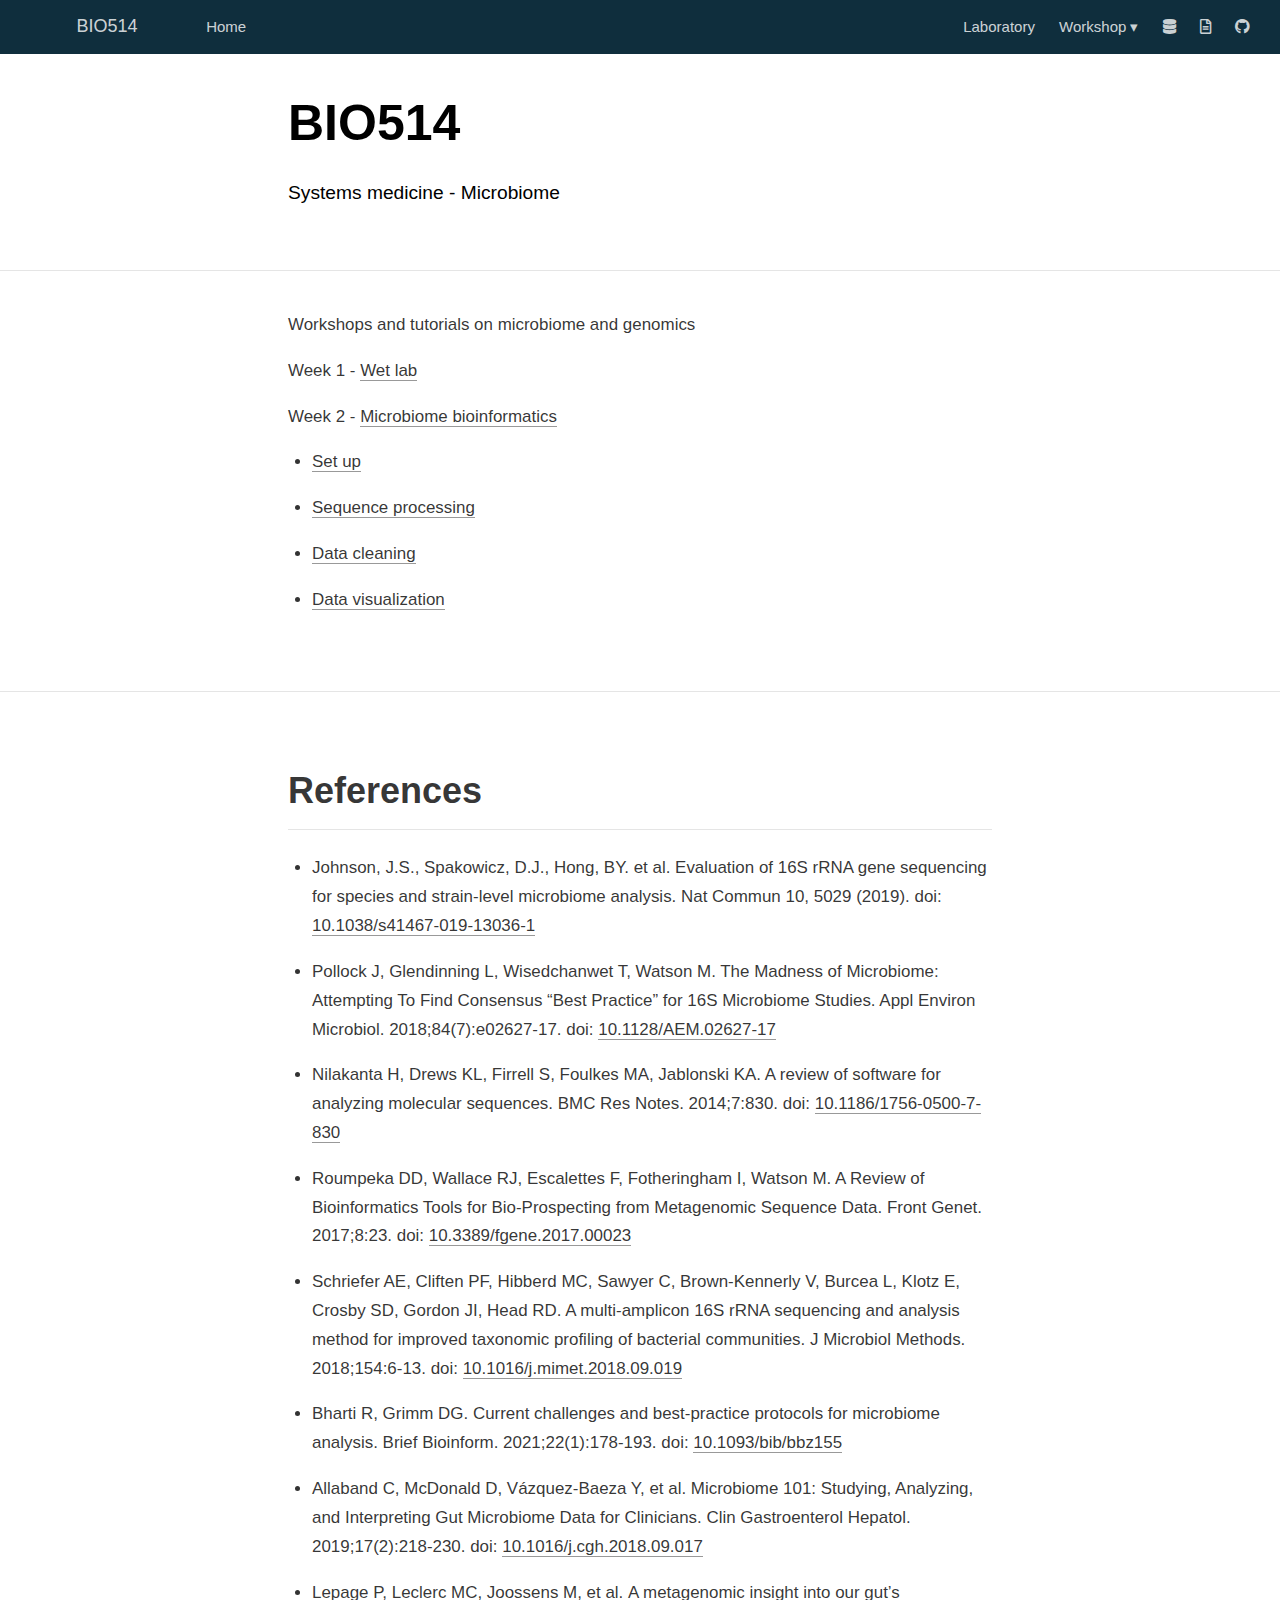
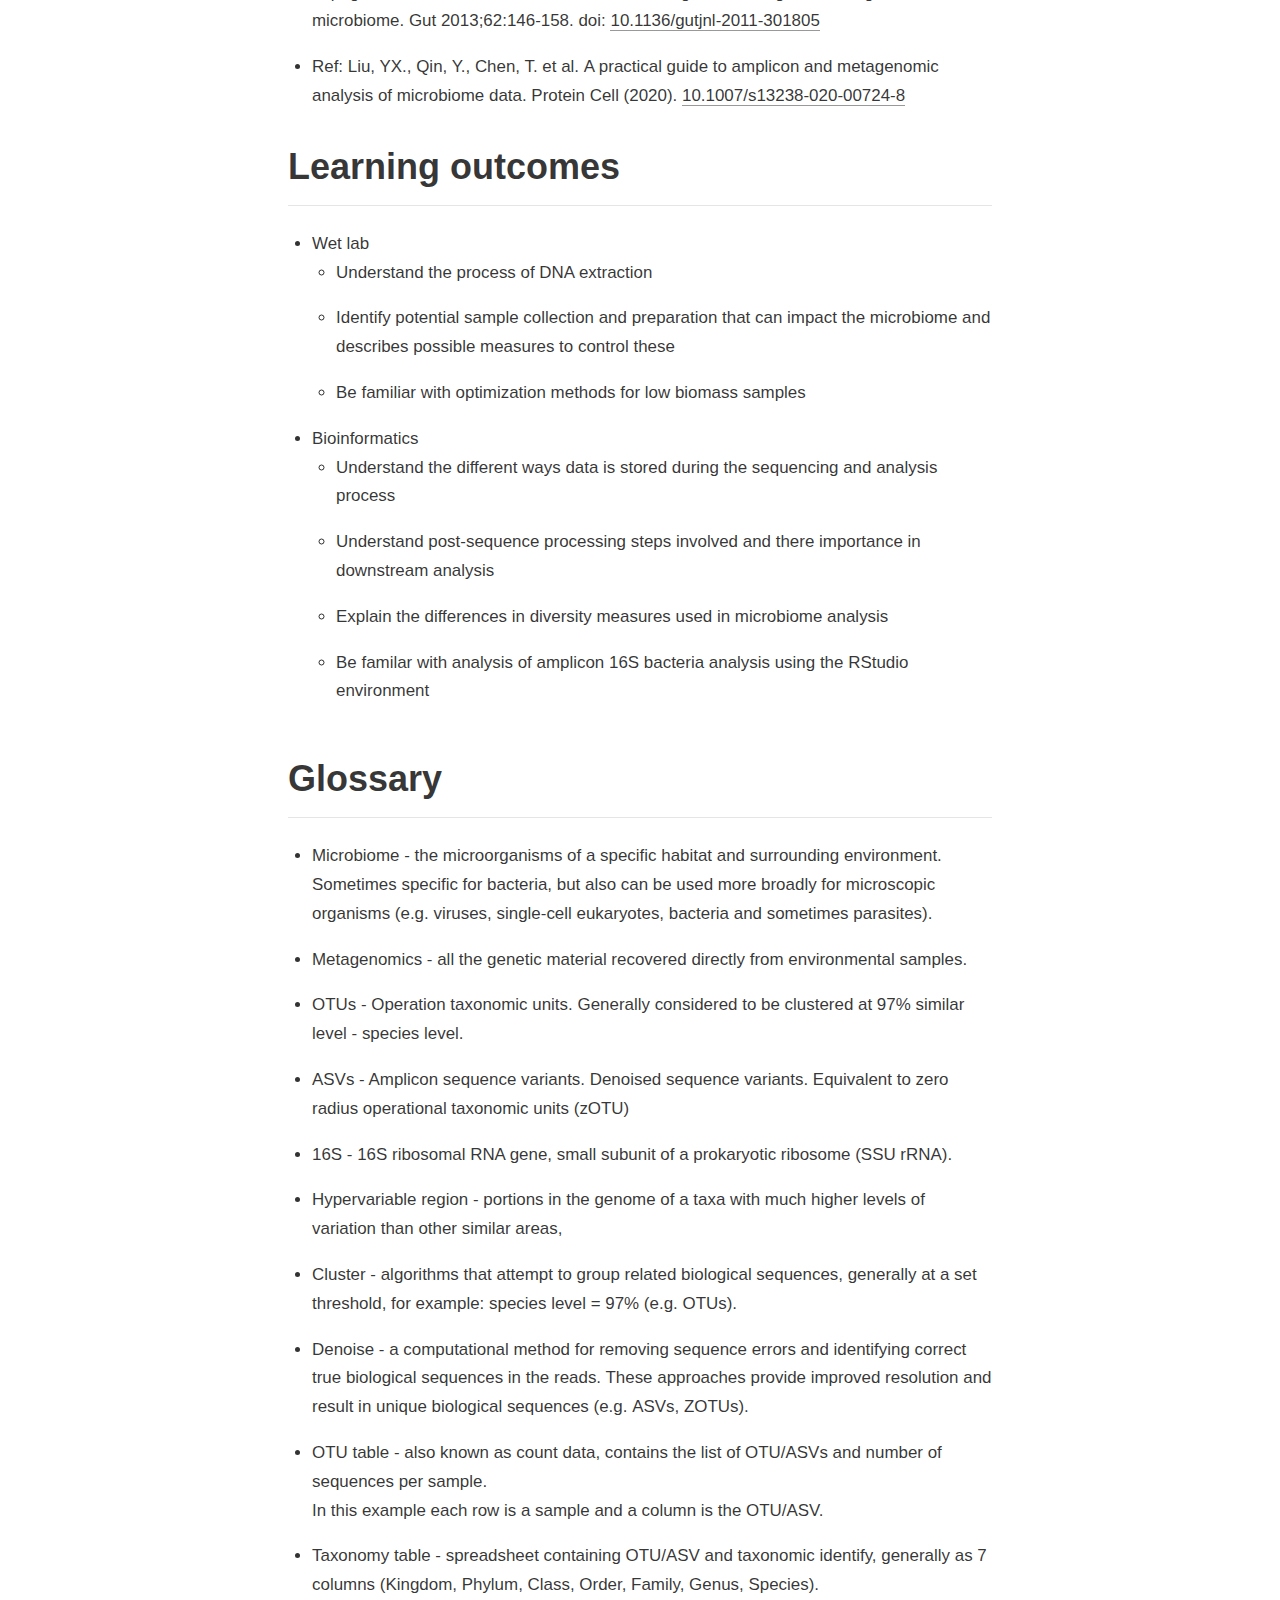
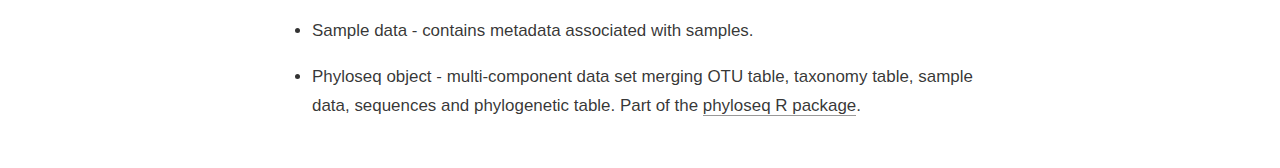
==== docs/index.html @ b74070f4 "first build" ====
<!DOCTYPE html>

<html xmlns="http://www.w3.org/1999/xhtml" lang="" xml:lang="">

<head>
  <meta charset="utf-8"/>
  <meta name="viewport" content="width=device-width, initial-scale=1"/>
  <meta http-equiv="X-UA-Compatible" content="IE=Edge,chrome=1"/>
  <meta name="generator" content="distill" />

  <style type="text/css">
  /* Hide doc at startup (prevent jankiness while JS renders/transforms) */
  body {
    visibility: hidden;
  }
  </style>

 <!--radix_placeholder_import_source-->
 <!--/radix_placeholder_import_source-->

<style type="text/css">code{white-space: pre;}</style>
<style type="text/css" data-origin="pandoc">
pre > code.sourceCode { white-space: pre; position: relative; }
pre > code.sourceCode > span { display: inline-block; line-height: 1.25; }
pre > code.sourceCode > span:empty { height: 1.2em; }
code.sourceCode > span { color: inherit; text-decoration: inherit; }
div.sourceCode { margin: 1em 0; }
pre.sourceCode { margin: 0; }
@media screen {
div.sourceCode { overflow: auto; }
}
@media print {
pre > code.sourceCode { white-space: pre-wrap; }
pre > code.sourceCode > span { text-indent: -5em; padding-left: 5em; }
}
pre.numberSource code
  { counter-reset: source-line 0; }
pre.numberSource code > span
  { position: relative; left: -4em; counter-increment: source-line; }
pre.numberSource code > span > a:first-child::before
  { content: counter(source-line);
    position: relative; left: -1em; text-align: right; vertical-align: baseline;
    border: none; display: inline-block;
    -webkit-touch-callout: none; -webkit-user-select: none;
    -khtml-user-select: none; -moz-user-select: none;
    -ms-user-select: none; user-select: none;
    padding: 0 4px; width: 4em;
    color: #aaaaaa;
  }
pre.numberSource { margin-left: 3em; border-left: 1px solid #aaaaaa;  padding-left: 4px; }
div.sourceCode
  {   }
@media screen {
pre > code.sourceCode > span > a:first-child::before { text-decoration: underline; }
}
code span.al { color: #ad0000; } /* Alert */
code span.an { color: #5e5e5e; } /* Annotation */
code span.at { color: #20794d; } /* Attribute */
code span.bn { color: #ad0000; } /* BaseN */
code span.bu { } /* BuiltIn */
code span.cf { color: #007ba5; } /* ControlFlow */
code span.ch { color: #20794d; } /* Char */
code span.cn { color: #8f5902; } /* Constant */
code span.co { color: #5e5e5e; } /* Comment */
code span.cv { color: #5e5e5e; font-style: italic; } /* CommentVar */
code span.do { color: #5e5e5e; font-style: italic; } /* Documentation */
code span.dt { color: #ad0000; } /* DataType */
code span.dv { color: #ad0000; } /* DecVal */
code span.er { color: #ad0000; } /* Error */
code span.ex { } /* Extension */
code span.fl { color: #ad0000; } /* Float */
code span.fu { color: #4758ab; } /* Function */
code span.im { } /* Import */
code span.in { color: #5e5e5e; } /* Information */
code span.kw { color: #007ba5; } /* Keyword */
code span.op { color: #5e5e5e; } /* Operator */
code span.ot { color: #007ba5; } /* Other */
code span.pp { color: #ad0000; } /* Preprocessor */
code span.sc { color: #20794d; } /* SpecialChar */
code span.ss { color: #20794d; } /* SpecialString */
code span.st { color: #20794d; } /* String */
code span.va { color: #111111; } /* Variable */
code span.vs { color: #20794d; } /* VerbatimString */
code span.wa { color: #5e5e5e; font-style: italic; } /* Warning */
</style>

  <!--radix_placeholder_meta_tags-->
  <title>BIO514</title>

  <meta property="description" itemprop="description" content="Systems medicine - Microbiome"/>



  <!--  https://developers.facebook.com/docs/sharing/webmasters#markup -->
  <meta property="og:title" content="BIO514"/>
  <meta property="og:type" content="article"/>
  <meta property="og:description" content="Systems medicine - Microbiome"/>
  <meta property="og:locale" content="en_US"/>
  <meta property="og:site_name" content="BIO514"/>

  <!--  https://dev.twitter.com/cards/types/summary -->
  <meta property="twitter:card" content="summary"/>
  <meta property="twitter:title" content="BIO514"/>
  <meta property="twitter:description" content="Systems medicine - Microbiome"/>

  <!--/radix_placeholder_meta_tags-->
  <!--radix_placeholder_rmarkdown_metadata-->

  <script type="text/json" id="radix-rmarkdown-metadata">
  {"type":"list","attributes":{"names":{"type":"character","attributes":{},"value":["title","description","site"]}},"value":[{"type":"character","attributes":{},"value":["BIO514"]},{"type":"character","attributes":{},"value":["Systems medicine - Microbiome\n"]},{"type":"character","attributes":{},"value":["distill::distill_website"]}]}
  </script>
  <!--/radix_placeholder_rmarkdown_metadata-->
  <!--radix_placeholder_navigation_in_header-->
  <meta name="distill:offset" content=""/>

  <script type="application/javascript">

    window.headroom_prevent_pin = false;

    window.document.addEventListener("DOMContentLoaded", function (event) {

      // initialize headroom for banner
      var header = $('header').get(0);
      var headerHeight = header.offsetHeight;
      var headroom = new Headroom(header, {
        tolerance: 5,
        onPin : function() {
          if (window.headroom_prevent_pin) {
            window.headroom_prevent_pin = false;
            headroom.unpin();
          }
        }
      });
      headroom.init();
      if(window.location.hash)
        headroom.unpin();
      $(header).addClass('headroom--transition');

      // offset scroll location for banner on hash change
      // (see: https://github.com/WickyNilliams/headroom.js/issues/38)
      window.addEventListener("hashchange", function(event) {
        window.scrollTo(0, window.pageYOffset - (headerHeight + 25));
      });

      // responsive menu
      $('.distill-site-header').each(function(i, val) {
        var topnav = $(this);
        var toggle = topnav.find('.nav-toggle');
        toggle.on('click', function() {
          topnav.toggleClass('responsive');
        });
      });

      // nav dropdowns
      $('.nav-dropbtn').click(function(e) {
        $(this).next('.nav-dropdown-content').toggleClass('nav-dropdown-active');
        $(this).parent().siblings('.nav-dropdown')
           .children('.nav-dropdown-content').removeClass('nav-dropdown-active');
      });
      $("body").click(function(e){
        $('.nav-dropdown-content').removeClass('nav-dropdown-active');
      });
      $(".nav-dropdown").click(function(e){
        e.stopPropagation();
      });
    });
  </script>

  <style type="text/css">

  /* Theme (user-documented overrideables for nav appearance) */

  .distill-site-nav {
    color: rgba(255, 255, 255, 0.8);
    background-color: #0F2E3D;
    font-size: 15px;
    font-weight: 300;
  }

  .distill-site-nav a {
    color: inherit;
    text-decoration: none;
  }

  .distill-site-nav a:hover {
    color: white;
  }

  @media print {
    .distill-site-nav {
      display: none;
    }
  }

  .distill-site-header {

  }

  .distill-site-footer {

  }


  /* Site Header */

  .distill-site-header {
    width: 100%;
    box-sizing: border-box;
    z-index: 3;
  }

  .distill-site-header .nav-left {
    display: inline-block;
    margin-left: 8px;
  }

  @media screen and (max-width: 768px) {
    .distill-site-header .nav-left {
      margin-left: 0;
    }
  }


  .distill-site-header .nav-right {
    float: right;
    margin-right: 8px;
  }

  .distill-site-header a,
  .distill-site-header .title {
    display: inline-block;
    text-align: center;
    padding: 14px 10px 14px 10px;
  }

  .distill-site-header .title {
    font-size: 18px;
    min-width: 150px;
  }

  .distill-site-header .logo {
    padding: 0;
  }

  .distill-site-header .logo img {
    display: none;
    max-height: 20px;
    width: auto;
    margin-bottom: -4px;
  }

  .distill-site-header .nav-image img {
    max-height: 18px;
    width: auto;
    display: inline-block;
    margin-bottom: -3px;
  }



  @media screen and (min-width: 1000px) {
    .distill-site-header .logo img {
      display: inline-block;
    }
    .distill-site-header .nav-left {
      margin-left: 20px;
    }
    .distill-site-header .nav-right {
      margin-right: 20px;
    }
    .distill-site-header .title {
      padding-left: 12px;
    }
  }


  .distill-site-header .nav-toggle {
    display: none;
  }

  .nav-dropdown {
    display: inline-block;
    position: relative;
  }

  .nav-dropdown .nav-dropbtn {
    border: none;
    outline: none;
    color: rgba(255, 255, 255, 0.8);
    padding: 16px 10px;
    background-color: transparent;
    font-family: inherit;
    font-size: inherit;
    font-weight: inherit;
    margin: 0;
    margin-top: 1px;
    z-index: 2;
  }

  .nav-dropdown-content {
    display: none;
    position: absolute;
    background-color: white;
    min-width: 200px;
    border: 1px solid rgba(0,0,0,0.15);
    border-radius: 4px;
    box-shadow: 0px 8px 16px 0px rgba(0,0,0,0.1);
    z-index: 1;
    margin-top: 2px;
    white-space: nowrap;
    padding-top: 4px;
    padding-bottom: 4px;
  }

  .nav-dropdown-content hr {
    margin-top: 4px;
    margin-bottom: 4px;
    border: none;
    border-bottom: 1px solid rgba(0, 0, 0, 0.1);
  }

  .nav-dropdown-active {
    display: block;
  }

  .nav-dropdown-content a, .nav-dropdown-content .nav-dropdown-header {
    color: black;
    padding: 6px 24px;
    text-decoration: none;
    display: block;
    text-align: left;
  }

  .nav-dropdown-content .nav-dropdown-header {
    display: block;
    padding: 5px 24px;
    padding-bottom: 0;
    text-transform: uppercase;
    font-size: 14px;
    color: #999999;
    white-space: nowrap;
  }

  .nav-dropdown:hover .nav-dropbtn {
    color: white;
  }

  .nav-dropdown-content a:hover {
    background-color: #ddd;
    color: black;
  }

  .nav-right .nav-dropdown-content {
    margin-left: -45%;
    right: 0;
  }

  @media screen and (max-width: 768px) {
    .distill-site-header a, .distill-site-header .nav-dropdown  {display: none;}
    .distill-site-header a.nav-toggle {
      float: right;
      display: block;
    }
    .distill-site-header .title {
      margin-left: 0;
    }
    .distill-site-header .nav-right {
      margin-right: 0;
    }
    .distill-site-header {
      overflow: hidden;
    }
    .nav-right .nav-dropdown-content {
      margin-left: 0;
    }
  }


  @media screen and (max-width: 768px) {
    .distill-site-header.responsive {position: relative; min-height: 500px; }
    .distill-site-header.responsive a.nav-toggle {
      position: absolute;
      right: 0;
      top: 0;
    }
    .distill-site-header.responsive a,
    .distill-site-header.responsive .nav-dropdown {
      display: block;
      text-align: left;
    }
    .distill-site-header.responsive .nav-left,
    .distill-site-header.responsive .nav-right {
      width: 100%;
    }
    .distill-site-header.responsive .nav-dropdown {float: none;}
    .distill-site-header.responsive .nav-dropdown-content {position: relative;}
    .distill-site-header.responsive .nav-dropdown .nav-dropbtn {
      display: block;
      width: 100%;
      text-align: left;
    }
  }

  /* Site Footer */

  .distill-site-footer {
    width: 100%;
    overflow: hidden;
    box-sizing: border-box;
    z-index: 3;
    margin-top: 30px;
    padding-top: 30px;
    padding-bottom: 30px;
    text-align: center;
  }

  /* Headroom */

  d-title {
    padding-top: 6rem;
  }

  @media print {
    d-title {
      padding-top: 4rem;
    }
  }

  .headroom {
    z-index: 1000;
    position: fixed;
    top: 0;
    left: 0;
    right: 0;
  }

  .headroom--transition {
    transition: all .4s ease-in-out;
  }

  .headroom--unpinned {
    top: -100px;
  }

  .headroom--pinned {
    top: 0;
  }

  /* adjust viewport for navbar height */
  /* helps vertically center bootstrap (non-distill) content */
  .min-vh-100 {
    min-height: calc(100vh - 100px) !important;
  }

  </style>

  <script src="site_libs/jquery-1.11.3/jquery.min.js"></script>
  <link href="site_libs/font-awesome-5.1.0/css/all.css" rel="stylesheet"/>
  <link href="site_libs/font-awesome-5.1.0/css/v4-shims.css" rel="stylesheet"/>
  <script src="site_libs/headroom-0.9.4/headroom.min.js"></script>
  <script src="site_libs/autocomplete-0.37.1/autocomplete.min.js"></script>
  <script src="site_libs/fuse-6.4.1/fuse.min.js"></script>

  <script type="application/javascript">

  function getMeta(metaName) {
    var metas = document.getElementsByTagName('meta');
    for (let i = 0; i < metas.length; i++) {
      if (metas[i].getAttribute('name') === metaName) {
        return metas[i].getAttribute('content');
      }
    }
    return '';
  }

  function offsetURL(url) {
    var offset = getMeta('distill:offset');
    return offset ? offset + '/' + url : url;
  }

  function createFuseIndex() {

    // create fuse index
    var options = {
      keys: [
        { name: 'title', weight: 20 },
        { name: 'categories', weight: 15 },
        { name: 'description', weight: 10 },
        { name: 'contents', weight: 5 },
      ],
      ignoreLocation: true,
      threshold: 0
    };
    var fuse = new window.Fuse([], options);

    // fetch the main search.json
    return fetch(offsetURL('search.json'))
      .then(function(response) {
        if (response.status == 200) {
          return response.json().then(function(json) {
            // index main articles
            json.articles.forEach(function(article) {
              fuse.add(article);
            });
            // download collections and index their articles
            return Promise.all(json.collections.map(function(collection) {
              return fetch(offsetURL(collection)).then(function(response) {
                if (response.status === 200) {
                  return response.json().then(function(articles) {
                    articles.forEach(function(article) {
                      fuse.add(article);
                    });
                  })
                } else {
                  return Promise.reject(
                    new Error('Unexpected status from search index request: ' +
                              response.status)
                  );
                }
              });
            })).then(function() {
              return fuse;
            });
          });

        } else {
          return Promise.reject(
            new Error('Unexpected status from search index request: ' +
                        response.status)
          );
        }
      });
  }

  window.document.addEventListener("DOMContentLoaded", function (event) {

    // get search element (bail if we don't have one)
    var searchEl = window.document.getElementById('distill-search');
    if (!searchEl)
      return;

    createFuseIndex()
      .then(function(fuse) {

        // make search box visible
        searchEl.classList.remove('hidden');

        // initialize autocomplete
        var options = {
          autoselect: true,
          hint: false,
          minLength: 2,
        };
        window.autocomplete(searchEl, options, [{
          source: function(query, callback) {
            const searchOptions = {
              isCaseSensitive: false,
              shouldSort: true,
              minMatchCharLength: 2,
              limit: 10,
            };
            var results = fuse.search(query, searchOptions);
            callback(results
              .map(function(result) { return result.item; })
            );
          },
          templates: {
            suggestion: function(suggestion) {
              var img = suggestion.preview && Object.keys(suggestion.preview).length > 0
                ? `<img src="${offsetURL(suggestion.preview)}"</img>`
                : '';
              var html = `
                <div class="search-item">
                  <h3>${suggestion.title}</h3>
                  <div class="search-item-description">
                    ${suggestion.description || ''}
                  </div>
                  <div class="search-item-preview">
                    ${img}
                  </div>
                </div>
              `;
              return html;
            }
          }
        }]).on('autocomplete:selected', function(event, suggestion) {
          window.location.href = offsetURL(suggestion.path);
        });
        // remove inline display style on autocompleter (we want to
        // manage responsive display via css)
        $('.algolia-autocomplete').css("display", "");
      })
      .catch(function(error) {
        console.log(error);
      });

  });

  </script>

  <style type="text/css">

  .nav-search {
    font-size: x-small;
  }

  /* Algolioa Autocomplete */

  .algolia-autocomplete {
    display: inline-block;
    margin-left: 10px;
    vertical-align: sub;
    background-color: white;
    color: black;
    padding: 6px;
    padding-top: 8px;
    padding-bottom: 0;
    border-radius: 6px;
    border: 1px #0F2E3D solid;
    width: 180px;
  }


  @media screen and (max-width: 768px) {
    .distill-site-nav .algolia-autocomplete {
      display: none;
      visibility: hidden;
    }
    .distill-site-nav.responsive .algolia-autocomplete {
      display: inline-block;
      visibility: visible;
    }
    .distill-site-nav.responsive .algolia-autocomplete .aa-dropdown-menu {
      margin-left: 0;
      width: 400px;
      max-height: 400px;
    }
  }

  .algolia-autocomplete .aa-input, .algolia-autocomplete .aa-hint {
    width: 90%;
    outline: none;
    border: none;
  }

  .algolia-autocomplete .aa-hint {
    color: #999;
  }
  .algolia-autocomplete .aa-dropdown-menu {
    width: 550px;
    max-height: 70vh;
    overflow-x: visible;
    overflow-y: scroll;
    padding: 5px;
    margin-top: 3px;
    margin-left: -150px;
    background-color: #fff;
    border-radius: 5px;
    border: 1px solid #999;
    border-top: none;
  }

  .algolia-autocomplete .aa-dropdown-menu .aa-suggestion {
    cursor: pointer;
    padding: 5px 4px;
    border-bottom: 1px solid #eee;
  }

  .algolia-autocomplete .aa-dropdown-menu .aa-suggestion:last-of-type {
    border-bottom: none;
    margin-bottom: 2px;
  }

  .algolia-autocomplete .aa-dropdown-menu .aa-suggestion .search-item {
    overflow: hidden;
    font-size: 0.8em;
    line-height: 1.4em;
  }

  .algolia-autocomplete .aa-dropdown-menu .aa-suggestion .search-item h3 {
    font-size: 1rem;
    margin-block-start: 0;
    margin-block-end: 5px;
  }

  .algolia-autocomplete .aa-dropdown-menu .aa-suggestion .search-item-description {
    display: inline-block;
    overflow: hidden;
    height: 2.8em;
    width: 80%;
    margin-right: 4%;
  }

  .algolia-autocomplete .aa-dropdown-menu .aa-suggestion .search-item-preview {
    display: inline-block;
    width: 15%;
  }

  .algolia-autocomplete .aa-dropdown-menu .aa-suggestion .search-item-preview img {
    height: 3em;
    width: auto;
    display: none;
  }

  .algolia-autocomplete .aa-dropdown-menu .aa-suggestion .search-item-preview img[src] {
    display: initial;
  }

  .algolia-autocomplete .aa-dropdown-menu .aa-suggestion.aa-cursor {
    background-color: #eee;
  }
  .algolia-autocomplete .aa-dropdown-menu .aa-suggestion em {
    font-weight: bold;
    font-style: normal;
  }

  </style>


  <!--/radix_placeholder_navigation_in_header-->
  <!--radix_placeholder_distill-->

  <style type="text/css">

  body {
    background-color: white;
  }

  .pandoc-table {
    width: 100%;
  }

  .pandoc-table>caption {
    margin-bottom: 10px;
  }

  .pandoc-table th:not([align]) {
    text-align: left;
  }

  .pagedtable-footer {
    font-size: 15px;
  }

  d-byline .byline {
    grid-template-columns: 2fr 2fr;
  }

  d-byline .byline h3 {
    margin-block-start: 1.5em;
  }

  d-byline .byline .authors-affiliations h3 {
    margin-block-start: 0.5em;
  }

  .authors-affiliations .orcid-id {
    width: 16px;
    height:16px;
    margin-left: 4px;
    margin-right: 4px;
    vertical-align: middle;
    padding-bottom: 2px;
  }

  d-title .dt-tags {
    margin-top: 1em;
    grid-column: text;
  }

  .dt-tags .dt-tag {
    text-decoration: none;
    display: inline-block;
    color: rgba(0,0,0,0.6);
    padding: 0em 0.4em;
    margin-right: 0.5em;
    margin-bottom: 0.4em;
    font-size: 70%;
    border: 1px solid rgba(0,0,0,0.2);
    border-radius: 3px;
    text-transform: uppercase;
    font-weight: 500;
  }

  d-article table.gt_table td,
  d-article table.gt_table th {
    border-bottom: none;
  }

  .html-widget {
    margin-bottom: 2.0em;
  }

  .l-screen-inset {
    padding-right: 16px;
  }

  .l-screen .caption {
    margin-left: 10px;
  }

  .shaded {
    background: rgb(247, 247, 247);
    padding-top: 20px;
    padding-bottom: 20px;
    border-top: 1px solid rgba(0, 0, 0, 0.1);
    border-bottom: 1px solid rgba(0, 0, 0, 0.1);
  }

  .shaded .html-widget {
    margin-bottom: 0;
    border: 1px solid rgba(0, 0, 0, 0.1);
  }

  .shaded .shaded-content {
    background: white;
  }

  .text-output {
    margin-top: 0;
    line-height: 1.5em;
  }

  .hidden {
    display: none !important;
  }

  d-article {
    padding-top: 2.5rem;
    padding-bottom: 30px;
  }

  d-appendix {
    padding-top: 30px;
  }

  d-article>p>img {
    width: 100%;
  }

  d-article h2 {
    margin: 1rem 0 1.5rem 0;
  }

  d-article h3 {
    margin-top: 1.5rem;
  }

  d-article iframe {
    border: 1px solid rgba(0, 0, 0, 0.1);
    margin-bottom: 2.0em;
    width: 100%;
  }

  /* Tweak code blocks */

  d-article div.sourceCode code,
  d-article pre code {
    font-family: Consolas, Monaco, 'Andale Mono', 'Ubuntu Mono', monospace;
  }

  d-article pre,
  d-article div.sourceCode,
  d-article div.sourceCode pre {
    overflow: auto;
  }

  d-article div.sourceCode {
    background-color: white;
  }

  d-article div.sourceCode pre {
    padding-left: 10px;
    font-size: 12px;
    border-left: 2px solid rgba(0,0,0,0.1);
  }

  d-article pre {
    font-size: 12px;
    color: black;
    background: none;
    margin-top: 0;
    text-align: left;
    white-space: pre;
    word-spacing: normal;
    word-break: normal;
    word-wrap: normal;
    line-height: 1.5;

    -moz-tab-size: 4;
    -o-tab-size: 4;
    tab-size: 4;

    -webkit-hyphens: none;
    -moz-hyphens: none;
    -ms-hyphens: none;
    hyphens: none;
  }

  d-article pre a {
    border-bottom: none;
  }

  d-article pre a:hover {
    border-bottom: none;
    text-decoration: underline;
  }

  d-article details {
    grid-column: text;
    margin-bottom: 0.8em;
  }

  @media(min-width: 768px) {

  d-article pre,
  d-article div.sourceCode,
  d-article div.sourceCode pre {
    overflow: visible !important;
  }

  d-article div.sourceCode pre {
    padding-left: 18px;
    font-size: 14px;
  }

  d-article pre {
    font-size: 14px;
  }

  }

  figure img.external {
    background: white;
    border: 1px solid rgba(0, 0, 0, 0.1);
    box-shadow: 0 1px 8px rgba(0, 0, 0, 0.1);
    padding: 18px;
    box-sizing: border-box;
  }

  /* CSS for d-contents */

  .d-contents {
    grid-column: text;
    color: rgba(0,0,0,0.8);
    font-size: 0.9em;
    padding-bottom: 1em;
    margin-bottom: 1em;
    padding-bottom: 0.5em;
    margin-bottom: 1em;
    padding-left: 0.25em;
    justify-self: start;
  }

  @media(min-width: 1000px) {
    .d-contents.d-contents-float {
      height: 0;
      grid-column-start: 1;
      grid-column-end: 4;
      justify-self: center;
      padding-right: 3em;
      padding-left: 2em;
    }
  }

  .d-contents nav h3 {
    font-size: 18px;
    margin-top: 0;
    margin-bottom: 1em;
  }

  .d-contents li {
    list-style-type: none
  }

  .d-contents nav > ul {
    padding-left: 0;
  }

  .d-contents ul {
    padding-left: 1em
  }

  .d-contents nav ul li {
    margin-top: 0.6em;
    margin-bottom: 0.2em;
  }

  .d-contents nav a {
    font-size: 13px;
    border-bottom: none;
    text-decoration: none
    color: rgba(0, 0, 0, 0.8);
  }

  .d-contents nav a:hover {
    text-decoration: underline solid rgba(0, 0, 0, 0.6)
  }

  .d-contents nav > ul > li > a {
    font-weight: 600;
  }

  .d-contents nav > ul > li > ul {
    font-weight: inherit;
  }

  .d-contents nav > ul > li > ul > li {
    margin-top: 0.2em;
  }


  .d-contents nav ul {
    margin-top: 0;
    margin-bottom: 0.25em;
  }

  .d-article-with-toc h2:nth-child(2) {
    margin-top: 0;
  }


  /* Figure */

  .figure {
    position: relative;
    margin-bottom: 2.5em;
    margin-top: 1.5em;
  }

  .figure img {
    width: 100%;
  }

  .figure .caption {
    color: rgba(0, 0, 0, 0.6);
    font-size: 12px;
    line-height: 1.5em;
  }

  .figure img.external {
    background: white;
    border: 1px solid rgba(0, 0, 0, 0.1);
    box-shadow: 0 1px 8px rgba(0, 0, 0, 0.1);
    padding: 18px;
    box-sizing: border-box;
  }

  .figure .caption a {
    color: rgba(0, 0, 0, 0.6);
  }

  .figure .caption b,
  .figure .caption strong, {
    font-weight: 600;
    color: rgba(0, 0, 0, 1.0);
  }

  /* Citations */

  d-article .citation {
    color: inherit;
    cursor: inherit;
  }

  div.hanging-indent{
    margin-left: 1em; text-indent: -1em;
  }

  /* Citation hover box */

  .tippy-box[data-theme~=light-border] {
    background-color: rgba(250, 250, 250, 0.95);
  }

  .tippy-content > p {
    margin-bottom: 0;
    padding: 2px;
  }


  /* Tweak 1000px media break to show more text */

  @media(min-width: 1000px) {
    .base-grid,
    distill-header,
    d-title,
    d-abstract,
    d-article,
    d-appendix,
    distill-appendix,
    d-byline,
    d-footnote-list,
    d-citation-list,
    distill-footer {
      grid-template-columns: [screen-start] 1fr [page-start kicker-start] 80px [middle-start] 50px [text-start kicker-end] 65px 65px 65px 65px 65px 65px 65px 65px [text-end gutter-start] 65px [middle-end] 65px [page-end gutter-end] 1fr [screen-end];
      grid-column-gap: 16px;
    }

    .grid {
      grid-column-gap: 16px;
    }

    d-article {
      font-size: 1.06rem;
      line-height: 1.7em;
    }
    figure .caption, .figure .caption, figure figcaption {
      font-size: 13px;
    }
  }

  @media(min-width: 1180px) {
    .base-grid,
    distill-header,
    d-title,
    d-abstract,
    d-article,
    d-appendix,
    distill-appendix,
    d-byline,
    d-footnote-list,
    d-citation-list,
    distill-footer {
      grid-template-columns: [screen-start] 1fr [page-start kicker-start] 60px [middle-start] 60px [text-start kicker-end] 60px 60px 60px 60px 60px 60px 60px 60px [text-end gutter-start] 60px [middle-end] 60px [page-end gutter-end] 1fr [screen-end];
      grid-column-gap: 32px;
    }

    .grid {
      grid-column-gap: 32px;
    }
  }


  /* Get the citation styles for the appendix (not auto-injected on render since
     we do our own rendering of the citation appendix) */

  d-appendix .citation-appendix,
  .d-appendix .citation-appendix {
    font-size: 11px;
    line-height: 15px;
    border-left: 1px solid rgba(0, 0, 0, 0.1);
    padding-left: 18px;
    border: 1px solid rgba(0,0,0,0.1);
    background: rgba(0, 0, 0, 0.02);
    padding: 10px 18px;
    border-radius: 3px;
    color: rgba(150, 150, 150, 1);
    overflow: hidden;
    margin-top: -12px;
    white-space: pre-wrap;
    word-wrap: break-word;
  }

  /* Include appendix styles here so they can be overridden */

  d-appendix {
    contain: layout style;
    font-size: 0.8em;
    line-height: 1.7em;
    margin-top: 60px;
    margin-bottom: 0;
    border-top: 1px solid rgba(0, 0, 0, 0.1);
    color: rgba(0,0,0,0.5);
    padding-top: 60px;
    padding-bottom: 48px;
  }

  d-appendix h3 {
    grid-column: page-start / text-start;
    font-size: 15px;
    font-weight: 500;
    margin-top: 1em;
    margin-bottom: 0;
    color: rgba(0,0,0,0.65);
  }

  d-appendix h3 + * {
    margin-top: 1em;
  }

  d-appendix ol {
    padding: 0 0 0 15px;
  }

  @media (min-width: 768px) {
    d-appendix ol {
      padding: 0 0 0 30px;
      margin-left: -30px;
    }
  }

  d-appendix li {
    margin-bottom: 1em;
  }

  d-appendix a {
    color: rgba(0, 0, 0, 0.6);
  }

  d-appendix > * {
    grid-column: text;
  }

  d-appendix > d-footnote-list,
  d-appendix > d-citation-list,
  d-appendix > distill-appendix {
    grid-column: screen;
  }

  /* Include footnote styles here so they can be overridden */

  d-footnote-list {
    contain: layout style;
  }

  d-footnote-list > * {
    grid-column: text;
  }

  d-footnote-list a.footnote-backlink {
    color: rgba(0,0,0,0.3);
    padding-left: 0.5em;
  }



  /* Anchor.js */

  .anchorjs-link {
    /*transition: all .25s linear; */
    text-decoration: none;
    border-bottom: none;
  }
  *:hover > .anchorjs-link {
    margin-left: -1.125em !important;
    text-decoration: none;
    border-bottom: none;
  }

  /* Social footer */

  .social_footer {
    margin-top: 30px;
    margin-bottom: 0;
    color: rgba(0,0,0,0.67);
  }

  .disqus-comments {
    margin-right: 30px;
  }

  .disqus-comment-count {
    border-bottom: 1px solid rgba(0, 0, 0, 0.4);
    cursor: pointer;
  }

  #disqus_thread {
    margin-top: 30px;
  }

  .article-sharing a {
    border-bottom: none;
    margin-right: 8px;
  }

  .article-sharing a:hover {
    border-bottom: none;
  }

  .sidebar-section.subscribe {
    font-size: 12px;
    line-height: 1.6em;
  }

  .subscribe p {
    margin-bottom: 0.5em;
  }


  .article-footer .subscribe {
    font-size: 15px;
    margin-top: 45px;
  }


  .sidebar-section.custom {
    font-size: 12px;
    line-height: 1.6em;
  }

  .custom p {
    margin-bottom: 0.5em;
  }

  /* Styles for listing layout (hide title) */
  .layout-listing d-title, .layout-listing .d-title {
    display: none;
  }

  /* Styles for posts lists (not auto-injected) */


  .posts-with-sidebar {
    padding-left: 45px;
    padding-right: 45px;
  }

  .posts-list .description h2,
  .posts-list .description p {
    font-family: -apple-system, BlinkMacSystemFont, "Segoe UI", Roboto, Oxygen, Ubuntu, Cantarell, "Fira Sans", "Droid Sans", "Helvetica Neue", Arial, sans-serif;
  }

  .posts-list .description h2 {
    font-weight: 700;
    border-bottom: none;
    padding-bottom: 0;
  }

  .posts-list h2.post-tag {
    border-bottom: 1px solid rgba(0, 0, 0, 0.2);
    padding-bottom: 12px;
  }
  .posts-list {
    margin-top: 60px;
    margin-bottom: 24px;
  }

  .posts-list .post-preview {
    text-decoration: none;
    overflow: hidden;
    display: block;
    border-bottom: 1px solid rgba(0, 0, 0, 0.1);
    padding: 24px 0;
  }

  .post-preview-last {
    border-bottom: none !important;
  }

  .posts-list .posts-list-caption {
    grid-column: screen;
    font-weight: 400;
  }

  .posts-list .post-preview h2 {
    margin: 0 0 6px 0;
    line-height: 1.2em;
    font-style: normal;
    font-size: 24px;
  }

  .posts-list .post-preview p {
    margin: 0 0 12px 0;
    line-height: 1.4em;
    font-size: 16px;
  }

  .posts-list .post-preview .thumbnail {
    box-sizing: border-box;
    margin-bottom: 24px;
    position: relative;
    max-width: 500px;
  }
  .posts-list .post-preview img {
    width: 100%;
    display: block;
  }

  .posts-list .metadata {
    font-size: 12px;
    line-height: 1.4em;
    margin-bottom: 18px;
  }

  .posts-list .metadata > * {
    display: inline-block;
  }

  .posts-list .metadata .publishedDate {
    margin-right: 2em;
  }

  .posts-list .metadata .dt-authors {
    display: block;
    margin-top: 0.3em;
    margin-right: 2em;
  }

  .posts-list .dt-tags {
    display: block;
    line-height: 1em;
  }

  .posts-list .dt-tags .dt-tag {
    display: inline-block;
    color: rgba(0,0,0,0.6);
    padding: 0.3em 0.4em;
    margin-right: 0.2em;
    margin-bottom: 0.4em;
    font-size: 60%;
    border: 1px solid rgba(0,0,0,0.2);
    border-radius: 3px;
    text-transform: uppercase;
    font-weight: 500;
  }

  .posts-list img {
    opacity: 1;
  }

  .posts-list img[data-src] {
    opacity: 0;
  }

  .posts-more {
    clear: both;
  }


  .posts-sidebar {
    font-size: 16px;
  }

  .posts-sidebar h3 {
    font-size: 16px;
    margin-top: 0;
    margin-bottom: 0.5em;
    font-weight: 400;
    text-transform: uppercase;
  }

  .sidebar-section {
    margin-bottom: 30px;
  }

  .categories ul {
    list-style-type: none;
    margin: 0;
    padding: 0;
  }

  .categories li {
    color: rgba(0, 0, 0, 0.8);
    margin-bottom: 0;
  }

  .categories li>a {
    border-bottom: none;
  }

  .categories li>a:hover {
    border-bottom: 1px solid rgba(0, 0, 0, 0.4);
  }

  .categories .active {
    font-weight: 600;
  }

  .categories .category-count {
    color: rgba(0, 0, 0, 0.4);
  }


  @media(min-width: 768px) {
    .posts-list .post-preview h2 {
      font-size: 26px;
    }
    .posts-list .post-preview .thumbnail {
      float: right;
      width: 30%;
      margin-bottom: 0;
    }
    .posts-list .post-preview .description {
      float: left;
      width: 45%;
    }
    .posts-list .post-preview .metadata {
      float: left;
      width: 20%;
      margin-top: 8px;
    }
    .posts-list .post-preview p {
      margin: 0 0 12px 0;
      line-height: 1.5em;
      font-size: 16px;
    }
    .posts-with-sidebar .posts-list {
      float: left;
      width: 75%;
    }
    .posts-with-sidebar .posts-sidebar {
      float: right;
      width: 20%;
      margin-top: 60px;
      padding-top: 24px;
      padding-bottom: 24px;
    }
  }


  /* Improve display for browsers without grid (IE/Edge <= 15) */

  .downlevel {
    line-height: 1.6em;
    font-family: -apple-system, BlinkMacSystemFont, "Segoe UI", Roboto, Oxygen, Ubuntu, Cantarell, "Fira Sans", "Droid Sans", "Helvetica Neue", Arial, sans-serif;
    margin: 0;
  }

  .downlevel .d-title {
    padding-top: 6rem;
    padding-bottom: 1.5rem;
  }

  .downlevel .d-title h1 {
    font-size: 50px;
    font-weight: 700;
    line-height: 1.1em;
    margin: 0 0 0.5rem;
  }

  .downlevel .d-title p {
    font-weight: 300;
    font-size: 1.2rem;
    line-height: 1.55em;
    margin-top: 0;
  }

  .downlevel .d-byline {
    padding-top: 0.8em;
    padding-bottom: 0.8em;
    font-size: 0.8rem;
    line-height: 1.8em;
  }

  .downlevel .section-separator {
    border: none;
    border-top: 1px solid rgba(0, 0, 0, 0.1);
  }

  .downlevel .d-article {
    font-size: 1.06rem;
    line-height: 1.7em;
    padding-top: 1rem;
    padding-bottom: 2rem;
  }


  .downlevel .d-appendix {
    padding-left: 0;
    padding-right: 0;
    max-width: none;
    font-size: 0.8em;
    line-height: 1.7em;
    margin-bottom: 0;
    color: rgba(0,0,0,0.5);
    padding-top: 40px;
    padding-bottom: 48px;
  }

  .downlevel .footnotes ol {
    padding-left: 13px;
  }

  .downlevel .base-grid,
  .downlevel .distill-header,
  .downlevel .d-title,
  .downlevel .d-abstract,
  .downlevel .d-article,
  .downlevel .d-appendix,
  .downlevel .distill-appendix,
  .downlevel .d-byline,
  .downlevel .d-footnote-list,
  .downlevel .d-citation-list,
  .downlevel .distill-footer,
  .downlevel .appendix-bottom,
  .downlevel .posts-container {
    padding-left: 40px;
    padding-right: 40px;
  }

  @media(min-width: 768px) {
    .downlevel .base-grid,
    .downlevel .distill-header,
    .downlevel .d-title,
    .downlevel .d-abstract,
    .downlevel .d-article,
    .downlevel .d-appendix,
    .downlevel .distill-appendix,
    .downlevel .d-byline,
    .downlevel .d-footnote-list,
    .downlevel .d-citation-list,
    .downlevel .distill-footer,
    .downlevel .appendix-bottom,
    .downlevel .posts-container {
    padding-left: 150px;
    padding-right: 150px;
    max-width: 900px;
  }
  }

  .downlevel pre code {
    display: block;
    border-left: 2px solid rgba(0, 0, 0, .1);
    padding: 0 0 0 20px;
    font-size: 14px;
  }

  .downlevel code, .downlevel pre {
    color: black;
    background: none;
    font-family: Consolas, Monaco, 'Andale Mono', 'Ubuntu Mono', monospace;
    text-align: left;
    white-space: pre;
    word-spacing: normal;
    word-break: normal;
    word-wrap: normal;
    line-height: 1.5;

    -moz-tab-size: 4;
    -o-tab-size: 4;
    tab-size: 4;

    -webkit-hyphens: none;
    -moz-hyphens: none;
    -ms-hyphens: none;
    hyphens: none;
  }

  .downlevel .posts-list .post-preview {
    color: inherit;
  }



  </style>

  <script type="application/javascript">

  function is_downlevel_browser() {
    if (bowser.isUnsupportedBrowser({ msie: "12", msedge: "16"},
                                   window.navigator.userAgent)) {
      return true;
    } else {
      return window.load_distill_framework === undefined;
    }
  }

  // show body when load is complete
  function on_load_complete() {

    // add anchors
    if (window.anchors) {
      window.anchors.options.placement = 'left';
      window.anchors.add('d-article > h2, d-article > h3, d-article > h4, d-article > h5');
    }


    // set body to visible
    document.body.style.visibility = 'visible';

    // force redraw for leaflet widgets
    if (window.HTMLWidgets) {
      var maps = window.HTMLWidgets.findAll(".leaflet");
      $.each(maps, function(i, el) {
        var map = this.getMap();
        map.invalidateSize();
        map.eachLayer(function(layer) {
          if (layer instanceof L.TileLayer)
            layer.redraw();
        });
      });
    }

    // trigger 'shown' so htmlwidgets resize
    $('d-article').trigger('shown');
  }

  function init_distill() {

    init_common();

    // create front matter
    var front_matter = $('<d-front-matter></d-front-matter>');
    $('#distill-front-matter').wrap(front_matter);

    // create d-title
    $('.d-title').changeElementType('d-title');

    // create d-byline
    var byline = $('<d-byline></d-byline>');
    $('.d-byline').replaceWith(byline);

    // create d-article
    var article = $('<d-article></d-article>');
    $('.d-article').wrap(article).children().unwrap();

    // move posts container into article
    $('.posts-container').appendTo($('d-article'));

    // create d-appendix
    $('.d-appendix').changeElementType('d-appendix');

    // flag indicating that we have appendix items
    var appendix = $('.appendix-bottom').children('h3').length > 0;

    // replace footnotes with <d-footnote>
    $('.footnote-ref').each(function(i, val) {
      appendix = true;
      var href = $(this).attr('href');
      var id = href.replace('#', '');
      var fn = $('#' + id);
      var fn_p = $('#' + id + '>p');
      fn_p.find('.footnote-back').remove();
      var text = fn_p.html();
      var dtfn = $('<d-footnote></d-footnote>');
      dtfn.html(text);
      $(this).replaceWith(dtfn);
    });
    // remove footnotes
    $('.footnotes').remove();

    // move refs into #references-listing
    $('#references-listing').replaceWith($('#refs'));

    $('h1.appendix, h2.appendix').each(function(i, val) {
      $(this).changeElementType('h3');
    });
    $('h3.appendix').each(function(i, val) {
      var id = $(this).attr('id');
      $('.d-contents a[href="#' + id + '"]').parent().remove();
      appendix = true;
      $(this).nextUntil($('h1, h2, h3')).addBack().appendTo($('d-appendix'));
    });

    // show d-appendix if we have appendix content
    $("d-appendix").css('display', appendix ? 'grid' : 'none');

    // localize layout chunks to just output
    $('.layout-chunk').each(function(i, val) {

      // capture layout
      var layout = $(this).attr('data-layout');

      // apply layout to markdown level block elements
      var elements = $(this).children().not('details, div.sourceCode, pre, script');
      elements.each(function(i, el) {
        var layout_div = $('<div class="' + layout + '"></div>');
        if (layout_div.hasClass('shaded')) {
          var shaded_content = $('<div class="shaded-content"></div>');
          $(this).wrap(shaded_content);
          $(this).parent().wrap(layout_div);
        } else {
          $(this).wrap(layout_div);
        }
      });


      // unwrap the layout-chunk div
      $(this).children().unwrap();
    });

    // remove code block used to force  highlighting css
    $('.distill-force-highlighting-css').parent().remove();

    // remove empty line numbers inserted by pandoc when using a
    // custom syntax highlighting theme
    $('code.sourceCode a:empty').remove();

    // load distill framework
    load_distill_framework();

    // wait for window.distillRunlevel == 4 to do post processing
    function distill_post_process() {

      if (!window.distillRunlevel || window.distillRunlevel < 4)
        return;

      // hide author/affiliations entirely if we have no authors
      var front_matter = JSON.parse($("#distill-front-matter").html());
      var have_authors = front_matter.authors && front_matter.authors.length > 0;
      if (!have_authors)
        $('d-byline').addClass('hidden');

      // article with toc class
      $('.d-contents').parent().addClass('d-article-with-toc');

      // strip links that point to #
      $('.authors-affiliations').find('a[href="#"]').removeAttr('href');

      // add orcid ids
      $('.authors-affiliations').find('.author').each(function(i, el) {
        var orcid_id = front_matter.authors[i].orcidID;
        if (orcid_id) {
          var a = $('<a></a>');
          a.attr('href', 'https://orcid.org/' + orcid_id);
          var img = $('<img></img>');
          img.addClass('orcid-id');
          img.attr('alt', 'ORCID ID');
          img.attr('src','[data-uri]');
          a.append(img);
          $(this).append(a);
        }
      });

      // hide elements of author/affiliations grid that have no value
      function hide_byline_column(caption) {
        $('d-byline').find('h3:contains("' + caption + '")').parent().css('visibility', 'hidden');
      }

      // affiliations
      var have_affiliations = false;
      for (var i = 0; i<front_matter.authors.length; ++i) {
        var author = front_matter.authors[i];
        if (author.affiliation !== "&nbsp;") {
          have_affiliations = true;
          break;
        }
      }
      if (!have_affiliations)
        $('d-byline').find('h3:contains("Affiliations")').css('visibility', 'hidden');

      // published date
      if (!front_matter.publishedDate)
        hide_byline_column("Published");

      // document object identifier
      var doi = $('d-byline').find('h3:contains("DOI")');
      var doi_p = doi.next().empty();
      if (!front_matter.doi) {
        // if we have a citation and valid citationText then link to that
        if ($('#citation').length > 0 && front_matter.citationText) {
          doi.html('Citation');
          $('<a href="#citation"></a>')
            .text(front_matter.citationText)
            .appendTo(doi_p);
        } else {
          hide_byline_column("DOI");
        }
      } else {
        $('<a></a>')
           .attr('href', "https://doi.org/" + front_matter.doi)
           .html(front_matter.doi)
           .appendTo(doi_p);
      }

       // change plural form of authors/affiliations
      if (front_matter.authors.length === 1) {
        var grid = $('.authors-affiliations');
        grid.children('h3:contains("Authors")').text('Author');
        grid.children('h3:contains("Affiliations")').text('Affiliation');
      }

      // remove d-appendix and d-footnote-list local styles
      $('d-appendix > style:first-child').remove();
      $('d-footnote-list > style:first-child').remove();

      // move appendix-bottom entries to the bottom
      $('.appendix-bottom').appendTo('d-appendix').children().unwrap();
      $('.appendix-bottom').remove();

      // hoverable references
      $('span.citation[data-cites]').each(function() {
        var refHtml = $('#ref-' + $(this).attr('data-cites')).html();
        window.tippy(this, {
          allowHTML: true,
          content: refHtml,
          maxWidth: 500,
          interactive: true,
          interactiveBorder: 10,
          theme: 'light-border',
          placement: 'bottom-start'
        });
      });

      // clear polling timer
      clearInterval(tid);

      // show body now that everything is ready
      on_load_complete();
    }

    var tid = setInterval(distill_post_process, 50);
    distill_post_process();

  }

  function init_downlevel() {

    init_common();

     // insert hr after d-title
    $('.d-title').after($('<hr class="section-separator"/>'));

    // check if we have authors
    var front_matter = JSON.parse($("#distill-front-matter").html());
    var have_authors = front_matter.authors && front_matter.authors.length > 0;

    // manage byline/border
    if (!have_authors)
      $('.d-byline').remove();
    $('.d-byline').after($('<hr class="section-separator"/>'));
    $('.d-byline a').remove();

    // remove toc
    $('.d-contents').remove();

    // move appendix elements
    $('h1.appendix, h2.appendix').each(function(i, val) {
      $(this).changeElementType('h3');
    });
    $('h3.appendix').each(function(i, val) {
      $(this).nextUntil($('h1, h2, h3')).addBack().appendTo($('.d-appendix'));
    });


    // inject headers into references and footnotes
    var refs_header = $('<h3></h3>');
    refs_header.text('References');
    $('#refs').prepend(refs_header);

    var footnotes_header = $('<h3></h3');
    footnotes_header.text('Footnotes');
    $('.footnotes').children('hr').first().replaceWith(footnotes_header);

    // move appendix-bottom entries to the bottom
    $('.appendix-bottom').appendTo('.d-appendix').children().unwrap();
    $('.appendix-bottom').remove();

    // remove appendix if it's empty
    if ($('.d-appendix').children().length === 0)
      $('.d-appendix').remove();

    // prepend separator above appendix
    $('.d-appendix').before($('<hr class="section-separator" style="clear: both"/>'));

    // trim code
    $('pre>code').each(function(i, val) {
      $(this).html($.trim($(this).html()));
    });

    // move posts-container right before article
    $('.posts-container').insertBefore($('.d-article'));

    $('body').addClass('downlevel');

    on_load_complete();
  }


  function init_common() {

    // jquery plugin to change element types
    (function($) {
      $.fn.changeElementType = function(newType) {
        var attrs = {};

        $.each(this[0].attributes, function(idx, attr) {
          attrs[attr.nodeName] = attr.nodeValue;
        });

        this.replaceWith(function() {
          return $("<" + newType + "/>", attrs).append($(this).contents());
        });
      };
    })(jQuery);

    // prevent underline for linked images
    $('a > img').parent().css({'border-bottom' : 'none'});

    // mark non-body figures created by knitr chunks as 100% width
    $('.layout-chunk').each(function(i, val) {
      var figures = $(this).find('img, .html-widget');
      if ($(this).attr('data-layout') !== "l-body") {
        figures.css('width', '100%');
      } else {
        figures.css('max-width', '100%');
        figures.filter("[width]").each(function(i, val) {
          var fig = $(this);
          fig.css('width', fig.attr('width') + 'px');
        });

      }
    });

    // auto-append index.html to post-preview links in file: protocol
    // and in rstudio ide preview
    $('.post-preview').each(function(i, val) {
      if (window.location.protocol === "file:")
        $(this).attr('href', $(this).attr('href') + "index.html");
    });

    // get rid of index.html references in header
    if (window.location.protocol !== "file:") {
      $('.distill-site-header a[href]').each(function(i,val) {
        $(this).attr('href', $(this).attr('href').replace("index.html", "./"));
      });
    }

    // add class to pandoc style tables
    $('tr.header').parent('thead').parent('table').addClass('pandoc-table');
    $('.kable-table').children('table').addClass('pandoc-table');

    // add figcaption style to table captions
    $('caption').parent('table').addClass("figcaption");

    // initialize posts list
    if (window.init_posts_list)
      window.init_posts_list();

    // implmement disqus comment link
    $('.disqus-comment-count').click(function() {
      window.headroom_prevent_pin = true;
      $('#disqus_thread').toggleClass('hidden');
      if (!$('#disqus_thread').hasClass('hidden')) {
        var offset = $(this).offset();
        $(window).resize();
        $('html, body').animate({
          scrollTop: offset.top - 35
        });
      }
    });
  }

  document.addEventListener('DOMContentLoaded', function() {
    if (is_downlevel_browser())
      init_downlevel();
    else
      window.addEventListener('WebComponentsReady', init_distill);
  });

  </script>

  <!--/radix_placeholder_distill-->
  <script src="site_libs/header-attrs-2.7.2/header-attrs.js"></script>
  <script src="site_libs/popper-2.6.0/popper.min.js"></script>
  <link href="site_libs/tippy-6.2.7/tippy.css" rel="stylesheet" />
  <link href="site_libs/tippy-6.2.7/tippy-light-border.css" rel="stylesheet" />
  <script src="site_libs/tippy-6.2.7/tippy.umd.min.js"></script>
  <script src="site_libs/anchor-4.2.2/anchor.min.js"></script>
  <script src="site_libs/bowser-1.9.3/bowser.min.js"></script>
  <script src="site_libs/webcomponents-2.0.0/webcomponents.js"></script>
  <script src="site_libs/distill-2.2.21/template.v2.js"></script>
  <!--radix_placeholder_site_in_header-->
  <!--/radix_placeholder_site_in_header-->


</head>

<body>

<!--radix_placeholder_front_matter-->

<script id="distill-front-matter" type="text/json">
{"title":"BIO514","description":"Systems medicine - Microbiome","authors":[]}
</script>

<!--/radix_placeholder_front_matter-->
<!--radix_placeholder_navigation_before_body-->
<header class="header header--fixed" role="banner">
<nav class="distill-site-nav distill-site-header">
<div class="nav-left">
<a href="index.html" class="title">BIO514</a>
<a href="index.html">Home</a>
<input id="distill-search" class="nav-search hidden" type="text" placeholder="Search..."/>
</div>
<div class="nav-right">
<a href="01_DNAextraction.html">Laboratory</a>
<div class="nav-dropdown">
<button class="nav-dropbtn">
Workshop
 
<span class="down-arrow">&#x25BE;</span>
</button>
<div class="nav-dropdown-content">
<a href="02_bioinformatics.html">Introduction</a>
<a href="03_setup.html">Set up</a>
<a href="04_sequence_processing.html">Sequence processing</a>
<a href="05_datacleaning.html">Data cleaning</a>
<a href="06_data_visualization.html">Data visualization</a>
</div>
</div>
<a href="03_setup.html" aria-label="Data">
<i class="fa fa-database" aria-hidden="true"></i>
</a>
<a href="workshop_slides/skeleton.html" aria-label="Slides">
<i class="far fa-file-alt" aria-hidden="true"></i>
</a>
<a href="https://github.com/siobhon-egan/BIO514/">
<i class="fab fa-github" aria-hidden="true"></i>
</a>
<a href="javascript:void(0);" class="nav-toggle">&#9776;</a>
</div>
</nav>
</header>
<!--/radix_placeholder_navigation_before_body-->
<!--radix_placeholder_site_before_body-->
<!--/radix_placeholder_site_before_body-->

<div class="d-title">
<h1>BIO514</h1>
<!--radix_placeholder_categories-->
<!--/radix_placeholder_categories-->
<p><p>Systems medicine - Microbiome</p></p>
</div>


<div class="d-article">
<p>Workshops and tutorials on microbiome and genomics</p>
<p>Week 1 - <a href="01_DNAextraction.html">Wet lab</a></p>
<p>Week 2 - <a href="02_bioinformatics.html">Microbiome bioinformatics</a></p>
<ul>
<li><a href="03_setup.html">Set up</a><br />
</li>
<li><a href="04_sequence_processing.html">Sequence processing</a></li>
<li><a href="05_datacleaning.html">Data cleaning</a></li>
<li><a href="06_data_visualization.html">Data visualization</a></li>
</ul>
<hr />
<h2 id="references">References</h2>
<ul>
<li>Johnson, J.S., Spakowicz, D.J., Hong, BY. et al. Evaluation of 16S rRNA gene sequencing for species and strain-level microbiome analysis. Nat Commun 10, 5029 (2019). doi: <a href="https://doi.org/10.1038/s41467-019-13036-1">10.1038/s41467-019-13036-1</a></li>
<li>Pollock J, Glendinning L, Wisedchanwet T, Watson M. The Madness of Microbiome: Attempting To Find Consensus “Best Practice” for 16S Microbiome Studies. Appl Environ Microbiol. 2018;84(7):e02627-17. doi: <a href="https://doi.org/10.1128/AEM.02627-17">10.1128/AEM.02627-17</a></li>
<li>Nilakanta H, Drews KL, Firrell S, Foulkes MA, Jablonski KA. A review of software for analyzing molecular sequences. BMC Res Notes. 2014;7:830. doi: <a href="https://doi.org/10.1186/1756-0500-7-830">10.1186/1756-0500-7-830</a></li>
<li>Roumpeka DD, Wallace RJ, Escalettes F, Fotheringham I, Watson M. A Review of Bioinformatics Tools for Bio-Prospecting from Metagenomic Sequence Data. Front Genet. 2017;8:23. doi: <a href="https://doi.org/10.3389/fgene.2017.00023">10.3389/fgene.2017.00023</a></li>
<li>Schriefer AE, Cliften PF, Hibberd MC, Sawyer C, Brown-Kennerly V, Burcea L, Klotz E, Crosby SD, Gordon JI, Head RD. A multi-amplicon 16S rRNA sequencing and analysis method for improved taxonomic profiling of bacterial communities. J Microbiol Methods. 2018;154:6-13. doi: <a href="https://doi.org/10.1016/j.mimet.2018.09.019">10.1016/j.mimet.2018.09.019</a></li>
<li>Bharti R, Grimm DG. Current challenges and best-practice protocols for microbiome analysis. Brief Bioinform. 2021;22(1):178-193. doi: <a href="https://doi.org/10.1093/bib/bbz155">10.1093/bib/bbz155</a></li>
<li>Allaband C, McDonald D, Vázquez-Baeza Y, et al. Microbiome 101: Studying, Analyzing, and Interpreting Gut Microbiome Data for Clinicians. Clin Gastroenterol Hepatol. 2019;17(2):218-230. doi: <a href="10.1016/j.cgh.2018.09.017">10.1016/j.cgh.2018.09.017</a></li>
<li>Lepage P, Leclerc MC, Joossens M, et al. A metagenomic insight into our gut’s microbiome. Gut 2013;62:146-158. doi: <a href="http://dx.doi.org/10.1136/gutjnl-2011-301805">10.1136/gutjnl-2011-301805</a></li>
<li>Ref: Liu, YX., Qin, Y., Chen, T. et al. A practical guide to amplicon and metagenomic analysis of microbiome data. Protein Cell (2020). <a href="https://doi.org/10.1007/s13238-020-00724-8">10.1007/s13238-020-00724-8</a></li>
</ul>
<h2 id="learning-outcomes">Learning outcomes</h2>
<ul>
<li>Wet lab
<ul>
<li>Understand the process of DNA extraction</li>
<li>Identify potential sample collection and preparation that can impact the microbiome and describes possible measures to control these</li>
<li>Be familiar with optimization methods for low biomass samples</li>
</ul></li>
<li>Bioinformatics
<ul>
<li>Understand the different ways data is stored during the sequencing and analysis process</li>
<li>Understand post-sequence processing steps involved and there importance in downstream analysis</li>
<li>Explain the differences in diversity measures used in microbiome analysis</li>
<li>Be familar with analysis of amplicon 16S bacteria analysis using the RStudio environment</li>
</ul></li>
</ul>
<h2 id="glossary">Glossary</h2>
<ul>
<li>Microbiome - the microorganisms of a specific habitat and surrounding environment. Sometimes specific for bacteria, but also can be used more broadly for microscopic organisms (e.g. viruses, single-cell eukaryotes, bacteria and sometimes parasites).</li>
<li>Metagenomics - all the genetic material recovered directly from environmental samples.</li>
<li>OTUs - Operation taxonomic units. Generally considered to be clustered at 97% similar level - species level.</li>
<li>ASVs - Amplicon sequence variants. Denoised sequence variants. Equivalent to zero radius operational taxonomic units (zOTU)<br />
</li>
<li>16S - 16S ribosomal RNA gene, small subunit of a prokaryotic ribosome (SSU rRNA).</li>
<li>Hypervariable region - portions in the genome of a taxa with much higher levels of variation than other similar areas,</li>
<li>Cluster - algorithms that attempt to group related biological sequences, generally at a set threshold, for example: species level = 97% (e.g. OTUs).</li>
<li>Denoise - a computational method for removing sequence errors and identifying correct true biological sequences in the reads. These approaches provide improved resolution and result in unique biological sequences (e.g. ASVs, ZOTUs).</li>
<li>OTU table - also known as count data, contains the list of OTU/ASVs and number of sequences per sample.<br />
In this example each row is a sample and a column is the OTU/ASV.</li>
<li>Taxonomy table - spreadsheet containing OTU/ASV and taxonomic identify, generally as 7 columns (Kingdom, Phylum, Class, Order, Family, Genus, Species).</li>
<li>Sample data - contains metadata associated with samples.</li>
<li>Phyloseq object - multi-component data set merging OTU table, taxonomy table, sample data, sequences and phylogenetic table. Part of the <a href="https://joey711.github.io/phyloseq/">phyloseq R package</a>.</li>
</ul>
<div class="sourceCode" id="cb1"><pre class="sourceCode r distill-force-highlighting-css"><code class="sourceCode r"></code></pre></div>
<!--radix_placeholder_article_footer-->
<!--/radix_placeholder_article_footer-->
</div>

<div class="d-appendix">
</div>


<!--radix_placeholder_site_after_body-->
<!--/radix_placeholder_site_after_body-->
<!--radix_placeholder_appendices-->
<div class="appendix-bottom"></div>
<!--/radix_placeholder_appendices-->
<!--radix_placeholder_navigation_after_body-->
<!--/radix_placeholder_navigation_after_body-->

</body>

</html>
---- docs/site_libs/font-awesome-5.1.0/css/all.css ----
/*!
 * Font Awesome Free 5.1.0 by @fontawesome - https://fontawesome.com
 * License - https://fontawesome.com/license (Icons: CC BY 4.0, Fonts: SIL OFL 1.1, Code: MIT License)
 */
.fa,.fab,.fal,.far,.fas{-moz-osx-font-smoothing:grayscale;-webkit-font-smoothing:antialiased;display:inline-block;font-style:normal;font-variant:normal;text-rendering:auto;line-height:1}.fa-lg{font-size:1.33333em;line-height:.75em;vertical-align:-.0667em}.fa-xs{font-size:.75em}.fa-sm{font-size:.875em}.fa-1x{font-size:1em}.fa-2x{font-size:2em}.fa-3x{font-size:3em}.fa-4x{font-size:4em}.fa-5x{font-size:5em}.fa-6x{font-size:6em}.fa-7x{font-size:7em}.fa-8x{font-size:8em}.fa-9x{font-size:9em}.fa-10x{font-size:10em}.fa-fw{text-align:center;width:1.25em}.fa-ul{list-style-type:none;margin-left:2.5em;padding-left:0}.fa-ul>li{position:relative}.fa-li{left:-2em;position:absolute;text-align:center;width:2em;line-height:inherit}.fa-border{border:.08em solid #eee;border-radius:.1em;padding:.2em .25em .15em}.fa-pull-left{float:left}.fa-pull-right{float:right}.fa.fa-pull-left,.fab.fa-pull-left,.fal.fa-pull-left,.far.fa-pull-left,.fas.fa-pull-left{margin-right:.3em}.fa.fa-pull-right,.fab.fa-pull-right,.fal.fa-pull-right,.far.fa-pull-right,.fas.fa-pull-right{margin-left:.3em}.fa-spin{animation:a 2s infinite linear}.fa-pulse{animation:a 1s infinite steps(8)}@keyframes a{0%{transform:rotate(0deg)}to{transform:rotate(1turn)}}.fa-rotate-90{-ms-filter:"progid:DXImageTransform.Microsoft.BasicImage(rotation=1)";transform:rotate(90deg)}.fa-rotate-180{-ms-filter:"progid:DXImageTransform.Microsoft.BasicImage(rotation=2)";transform:rotate(180deg)}.fa-rotate-270{-ms-filter:"progid:DXImageTransform.Microsoft.BasicImage(rotation=3)";transform:rotate(270deg)}.fa-flip-horizontal{-ms-filter:"progid:DXImageTransform.Microsoft.BasicImage(rotation=0, mirror=1)";transform:scaleX(-1)}.fa-flip-vertical{transform:scaleY(-1)}.fa-flip-horizontal.fa-flip-vertical,.fa-flip-vertical{-ms-filter:"progid:DXImageTransform.Microsoft.BasicImage(rotation=2, mirror=1)"}.fa-flip-horizontal.fa-flip-vertical{transform:scale(-1)}:root .fa-flip-horizontal,:root .fa-flip-vertical,:root .fa-rotate-90,:root .fa-rotate-180,:root .fa-rotate-270{-webkit-filter:none;filter:none}.fa-stack{display:inline-block;height:2em;line-height:2em;position:relative;vertical-align:middle;width:2em}.fa-stack-1x,.fa-stack-2x{left:0;position:absolute;text-align:center;width:100%}.fa-stack-1x{line-height:inherit}.fa-stack-2x{font-size:2em}.fa-inverse{color:#fff}.fa-500px:before{content:"\f26e"}.fa-accessible-icon:before{content:"\f368"}.fa-accusoft:before{content:"\f369"}.fa-address-book:before{content:"\f2b9"}.fa-address-card:before{content:"\f2bb"}.fa-adjust:before{content:"\f042"}.fa-adn:before{content:"\f170"}.fa-adversal:before{content:"\f36a"}.fa-affiliatetheme:before{content:"\f36b"}.fa-algolia:before{content:"\f36c"}.fa-align-center:before{content:"\f037"}.fa-align-justify:before{content:"\f039"}.fa-align-left:before{content:"\f036"}.fa-align-right:before{content:"\f038"}.fa-allergies:before{content:"\f461"}.fa-amazon:before{content:"\f270"}.fa-amazon-pay:before{content:"\f42c"}.fa-ambulance:before{content:"\f0f9"}.fa-american-sign-language-interpreting:before{content:"\f2a3"}.fa-amilia:before{content:"\f36d"}.fa-anchor:before{content:"\f13d"}.fa-android:before{content:"\f17b"}.fa-angellist:before{content:"\f209"}.fa-angle-double-down:before{content:"\f103"}.fa-angle-double-left:before{content:"\f100"}.fa-angle-double-right:before{content:"\f101"}.fa-angle-double-up:before{content:"\f102"}.fa-angle-down:before{content:"\f107"}.fa-angle-left:before{content:"\f104"}.fa-angle-right:before{content:"\f105"}.fa-angle-up:before{content:"\f106"}.fa-angry:before{content:"\f556"}.fa-angrycreative:before{content:"\f36e"}.fa-angular:before{content:"\f420"}.fa-app-store:before{content:"\f36f"}.fa-app-store-ios:before{content:"\f370"}.fa-apper:before{content:"\f371"}.fa-apple:before{content:"\f179"}.fa-apple-pay:before{content:"\f415"}.fa-archive:before{content:"\f187"}.fa-archway:before{content:"\f557"}.fa-arrow-alt-circle-down:before{content:"\f358"}.fa-arrow-alt-circle-left:before{content:"\f359"}.fa-arrow-alt-circle-right:before{content:"\f35a"}.fa-arrow-alt-circle-up:before{content:"\f35b"}.fa-arrow-circle-down:before{content:"\f0ab"}.fa-arrow-circle-left:before{content:"\f0a8"}.fa-arrow-circle-right:before{content:"\f0a9"}.fa-arrow-circle-up:before{content:"\f0aa"}.fa-arrow-down:before{content:"\f063"}.fa-arrow-left:before{content:"\f060"}.fa-arrow-right:before{content:"\f061"}.fa-arrow-up:before{content:"\f062"}.fa-arrows-alt:before{content:"\f0b2"}.fa-arrows-alt-h:before{content:"\f337"}.fa-arrows-alt-v:before{content:"\f338"}.fa-assistive-listening-systems:before{content:"\f2a2"}.fa-asterisk:before{content:"\f069"}.fa-asymmetrik:before{content:"\f372"}.fa-at:before{content:"\f1fa"}.fa-atlas:before{content:"\f558"}.fa-audible:before{content:"\f373"}.fa-audio-description:before{content:"\f29e"}.fa-autoprefixer:before{content:"\f41c"}.fa-avianex:before{content:"\f374"}.fa-aviato:before{content:"\f421"}.fa-award:before{content:"\f559"}.fa-aws:before{content:"\f375"}.fa-backspace:before{content:"\f55a"}.fa-backward:before{content:"\f04a"}.fa-balance-scale:before{content:"\f24e"}.fa-ban:before{content:"\f05e"}.fa-band-aid:before{content:"\f462"}.fa-bandcamp:before{content:"\f2d5"}.fa-barcode:before{content:"\f02a"}.fa-bars:before{content:"\f0c9"}.fa-baseball-ball:before{content:"\f433"}.fa-basketball-ball:before{content:"\f434"}.fa-bath:before{content:"\f2cd"}.fa-battery-empty:before{content:"\f244"}.fa-battery-full:before{content:"\f240"}.fa-battery-half:before{content:"\f242"}.fa-battery-quarter:before{content:"\f243"}.fa-battery-three-quarters:before{content:"\f241"}.fa-bed:before{content:"\f236"}.fa-beer:before{content:"\f0fc"}.fa-behance:before{content:"\f1b4"}.fa-behance-square:before{content:"\f1b5"}.fa-bell:before{content:"\f0f3"}.fa-bell-slash:before{content:"\f1f6"}.fa-bezier-curve:before{content:"\f55b"}.fa-bicycle:before{content:"\f206"}.fa-bimobject:before{content:"\f378"}.fa-binoculars:before{content:"\f1e5"}.fa-birthday-cake:before{content:"\f1fd"}.fa-bitbucket:before{content:"\f171"}.fa-bitcoin:before{content:"\f379"}.fa-bity:before{content:"\f37a"}.fa-black-tie:before{content:"\f27e"}.fa-blackberry:before{content:"\f37b"}.fa-blender:before{content:"\f517"}.fa-blind:before{content:"\f29d"}.fa-blogger:before{content:"\f37c"}.fa-blogger-b:before{content:"\f37d"}.fa-bluetooth:before{content:"\f293"}.fa-bluetooth-b:before{content:"\f294"}.fa-bold:before{content:"\f032"}.fa-bolt:before{content:"\f0e7"}.fa-bomb:before{content:"\f1e2"}.fa-bong:before{content:"\f55c"}.fa-book:before{content:"\f02d"}.fa-book-open:before{content:"\f518"}.fa-bookmark:before{content:"\f02e"}.fa-bowling-ball:before{content:"\f436"}.fa-box:before{content:"\f466"}.fa-box-open:before{content:"\f49e"}.fa-boxes:before{content:"\f468"}.fa-braille:before{content:"\f2a1"}.fa-briefcase:before{content:"\f0b1"}.fa-briefcase-medical:before{content:"\f469"}.fa-broadcast-tower:before{content:"\f519"}.fa-broom:before{content:"\f51a"}.fa-brush:before{content:"\f55d"}.fa-btc:before{content:"\f15a"}.fa-bug:before{content:"\f188"}.fa-building:before{content:"\f1ad"}.fa-bullhorn:before{content:"\f0a1"}.fa-bullseye:before{content:"\f140"}.fa-burn:before{content:"\f46a"}.fa-buromobelexperte:before{content:"\f37f"}.fa-bus:before{content:"\f207"}.fa-bus-alt:before{content:"\f55e"}.fa-buysellads:before{content:"\f20d"}.fa-calculator:before{content:"\f1ec"}.fa-calendar:before{content:"\f133"}.fa-calendar-alt:before{content:"\f073"}.fa-calendar-check:before{content:"\f274"}.fa-calendar-minus:before{content:"\f272"}.fa-calendar-plus:before{content:"\f271"}.fa-calendar-times:before{content:"\f273"}.fa-camera:before{content:"\f030"}.fa-camera-retro:before{content:"\f083"}.fa-cannabis:before{content:"\f55f"}.fa-capsules:before{content:"\f46b"}.fa-car:before{content:"\f1b9"}.fa-caret-down:before{content:"\f0d7"}.fa-caret-left:before{content:"\f0d9"}.fa-caret-right:before{content:"\f0da"}.fa-caret-square-down:before{content:"\f150"}.fa-caret-square-left:before{content:"\f191"}.fa-caret-square-right:before{content:"\f152"}.fa-caret-square-up:before{content:"\f151"}.fa-caret-up:before{content:"\f0d8"}.fa-cart-arrow-down:before{content:"\f218"}.fa-cart-plus:before{content:"\f217"}.fa-cc-amazon-pay:before{content:"\f42d"}.fa-cc-amex:before{content:"\f1f3"}.fa-cc-apple-pay:before{content:"\f416"}.fa-cc-diners-club:before{content:"\f24c"}.fa-cc-discover:before{content:"\f1f2"}.fa-cc-jcb:before{content:"\f24b"}.fa-cc-mastercard:before{content:"\f1f1"}.fa-cc-paypal:before{content:"\f1f4"}.fa-cc-stripe:before{content:"\f1f5"}.fa-cc-visa:before{content:"\f1f0"}.fa-centercode:before{content:"\f380"}.fa-certificate:before{content:"\f0a3"}.fa-chalkboard:before{content:"\f51b"}.fa-chalkboard-teacher:before{content:"\f51c"}.fa-chart-area:before{content:"\f1fe"}.fa-chart-bar:before{content:"\f080"}.fa-chart-line:before{content:"\f201"}.fa-chart-pie:before{content:"\f200"}.fa-check:before{content:"\f00c"}.fa-check-circle:before{content:"\f058"}.fa-check-double:before{content:"\f560"}.fa-check-square:before{content:"\f14a"}.fa-chess:before{content:"\f439"}.fa-chess-bishop:before{content:"\f43a"}.fa-chess-board:before{content:"\f43c"}.fa-chess-king:before{content:"\f43f"}.fa-chess-knight:before{content:"\f441"}.fa-chess-pawn:before{content:"\f443"}.fa-chess-queen:before{content:"\f445"}.fa-chess-rook:before{content:"\f447"}.fa-chevron-circle-down:before{content:"\f13a"}.fa-chevron-circle-left:before{content:"\f137"}.fa-chevron-circle-right:before{content:"\f138"}.fa-chevron-circle-up:before{content:"\f139"}.fa-chevron-down:before{content:"\f078"}.fa-chevron-left:before{content:"\f053"}.fa-chevron-right:before{content:"\f054"}.fa-chevron-up:before{content:"\f077"}.fa-child:before{content:"\f1ae"}.fa-chrome:before{content:"\f268"}.fa-church:before{content:"\f51d"}.fa-circle:before{content:"\f111"}.fa-circle-notch:before{content:"\f1ce"}.fa-clipboard:before{content:"\f328"}.fa-clipboard-check:before{content:"\f46c"}.fa-clipboard-list:before{content:"\f46d"}.fa-clock:before{content:"\f017"}.fa-clone:before{content:"\f24d"}.fa-closed-captioning:before{content:"\f20a"}.fa-cloud:before{content:"\f0c2"}.fa-cloud-download-alt:before{content:"\f381"}.fa-cloud-upload-alt:before{content:"\f382"}.fa-cloudscale:before{content:"\f383"}.fa-cloudsmith:before{content:"\f384"}.fa-cloudversify:before{content:"\f385"}.fa-cocktail:before{content:"\f561"}.fa-code:before{content:"\f121"}.fa-code-branch:before{content:"\f126"}.fa-codepen:before{content:"\f1cb"}.fa-codiepie:before{content:"\f284"}.fa-coffee:before{content:"\f0f4"}.fa-cog:before{content:"\f013"}.fa-cogs:before{content:"\f085"}.fa-coins:before{content:"\f51e"}.fa-columns:before{content:"\f0db"}.fa-comment:before{content:"\f075"}.fa-comment-alt:before{content:"\f27a"}.fa-comment-dots:before{content:"\f4ad"}.fa-comment-slash:before{content:"\f4b3"}.fa-comments:before{content:"\f086"}.fa-compact-disc:before{content:"\f51f"}.fa-compass:before{content:"\f14e"}.fa-compress:before{content:"\f066"}.fa-concierge-bell:before{content:"\f562"}.fa-connectdevelop:before{content:"\f20e"}.fa-contao:before{content:"\f26d"}.fa-cookie:before{content:"\f563"}.fa-cookie-bite:before{content:"\f564"}.fa-copy:before{content:"\f0c5"}.fa-copyright:before{content:"\f1f9"}.fa-couch:before{content:"\f4b8"}.fa-cpanel:before{content:"\f388"}.fa-creative-commons:before{content:"\f25e"}.fa-creative-commons-by:before{content:"\f4e7"}.fa-creative-commons-nc:before{content:"\f4e8"}.fa-creative-commons-nc-eu:before{content:"\f4e9"}.fa-creative-commons-nc-jp:before{content:"\f4ea"}.fa-creative-commons-nd:before{content:"\f4eb"}.fa-creative-commons-pd:before{content:"\f4ec"}.fa-creative-commons-pd-alt:before{content:"\f4ed"}.fa-creative-commons-remix:before{content:"\f4ee"}.fa-creative-commons-sa:before{content:"\f4ef"}.fa-creative-commons-sampling:before{content:"\f4f0"}.fa-creative-commons-sampling-plus:before{content:"\f4f1"}.fa-creative-commons-share:before{content:"\f4f2"}.fa-credit-card:before{content:"\f09d"}.fa-crop:before{content:"\f125"}.fa-crop-alt:before{content:"\f565"}.fa-crosshairs:before{content:"\f05b"}.fa-crow:before{content:"\f520"}.fa-crown:before{content:"\f521"}.fa-css3:before{content:"\f13c"}.fa-css3-alt:before{content:"\f38b"}.fa-cube:before{content:"\f1b2"}.fa-cubes:before{content:"\f1b3"}.fa-cut:before{content:"\f0c4"}.fa-cuttlefish:before{content:"\f38c"}.fa-d-and-d:before{content:"\f38d"}.fa-dashcube:before{content:"\f210"}.fa-database:before{content:"\f1c0"}.fa-deaf:before{content:"\f2a4"}.fa-delicious:before{content:"\f1a5"}.fa-deploydog:before{content:"\f38e"}.fa-deskpro:before{content:"\f38f"}.fa-desktop:before{content:"\f108"}.fa-deviantart:before{content:"\f1bd"}.fa-diagnoses:before{content:"\f470"}.fa-dice:before{content:"\f522"}.fa-dice-five:before{content:"\f523"}.fa-dice-four:before{content:"\f524"}.fa-dice-one:before{content:"\f525"}.fa-dice-six:before{content:"\f526"}.fa-dice-three:before{content:"\f527"}.fa-dice-two:before{content:"\f528"}.fa-digg:before{content:"\f1a6"}.fa-digital-ocean:before{content:"\f391"}.fa-digital-tachograph:before{content:"\f566"}.fa-discord:before{content:"\f392"}.fa-discourse:before{content:"\f393"}.fa-divide:before{content:"\f529"}.fa-dizzy:before{content:"\f567"}.fa-dna:before{content:"\f471"}.fa-dochub:before{content:"\f394"}.fa-docker:before{content:"\f395"}.fa-dollar-sign:before{content:"\f155"}.fa-dolly:before{content:"\f472"}.fa-dolly-flatbed:before{content:"\f474"}.fa-donate:before{content:"\f4b9"}.fa-door-closed:before{content:"\f52a"}.fa-door-open:before{content:"\f52b"}.fa-dot-circle:before{content:"\f192"}.fa-dove:before{content:"\f4ba"}.fa-download:before{content:"\f019"}.fa-draft2digital:before{content:"\f396"}.fa-drafting-compass:before{content:"\f568"}.fa-dribbble:before{content:"\f17d"}.fa-dribbble-square:before{content:"\f397"}.fa-dropbox:before{content:"\f16b"}.fa-drum:before{content:"\f569"}.fa-drum-steelpan:before{content:"\f56a"}.fa-drupal:before{content:"\f1a9"}.fa-dumbbell:before{content:"\f44b"}.fa-dyalog:before{content:"\f399"}.fa-earlybirds:before{content:"\f39a"}.fa-ebay:before{content:"\f4f4"}.fa-edge:before{content:"\f282"}.fa-edit:before{content:"\f044"}.fa-eject:before{content:"\f052"}.fa-elementor:before{content:"\f430"}.fa-ellipsis-h:before{content:"\f141"}.fa-ellipsis-v:before{content:"\f142"}.fa-ember:before{content:"\f423"}.fa-empire:before{content:"\f1d1"}.fa-envelope:before{content:"\f0e0"}.fa-envelope-open:before{content:"\f2b6"}.fa-envelope-square:before{content:"\f199"}.fa-envira:before{content:"\f299"}.fa-equals:before{content:"\f52c"}.fa-eraser:before{content:"\f12d"}.fa-erlang:before{content:"\f39d"}.fa-ethereum:before{content:"\f42e"}.fa-etsy:before{content:"\f2d7"}.fa-euro-sign:before{content:"\f153"}.fa-exchange-alt:before{content:"\f362"}.fa-exclamation:before{content:"\f12a"}.fa-exclamation-circle:before{content:"\f06a"}.fa-exclamation-triangle:before{content:"\f071"}.fa-expand:before{content:"\f065"}.fa-expand-arrows-alt:before{content:"\f31e"}.fa-expeditedssl:before{content:"\f23e"}.fa-external-link-alt:before{content:"\f35d"}.fa-external-link-square-alt:before{content:"\f360"}.fa-eye:before{content:"\f06e"}.fa-eye-dropper:before{content:"\f1fb"}.fa-eye-slash:before{content:"\f070"}.fa-facebook:before{content:"\f09a"}.fa-facebook-f:before{content:"\f39e"}.fa-facebook-messenger:before{content:"\f39f"}.fa-facebook-square:before{content:"\f082"}.fa-fast-backward:before{content:"\f049"}.fa-fast-forward:before{content:"\f050"}.fa-fax:before{content:"\f1ac"}.fa-feather:before{content:"\f52d"}.fa-feather-alt:before{content:"\f56b"}.fa-female:before{content:"\f182"}.fa-fighter-jet:before{content:"\f0fb"}.fa-file:before{content:"\f15b"}.fa-file-alt:before{content:"\f15c"}.fa-file-archive:before{content:"\f1c6"}.fa-file-audio:before{content:"\f1c7"}.fa-file-code:before{content:"\f1c9"}.fa-file-contract:before{content:"\f56c"}.fa-file-download:before{content:"\f56d"}.fa-file-excel:before{content:"\f1c3"}.fa-file-export:before{content:"\f56e"}.fa-file-image:before{content:"\f1c5"}.fa-file-import:before{content:"\f56f"}.fa-file-invoice:before{content:"\f570"}.fa-file-invoice-dollar:before{content:"\f571"}.fa-file-medical:before{content:"\f477"}.fa-file-medical-alt:before{content:"\f478"}.fa-file-pdf:before{content:"\f1c1"}.fa-file-powerpoint:before{content:"\f1c4"}.fa-file-prescription:before{content:"\f572"}.fa-file-signature:before{content:"\f573"}.fa-file-upload:before{content:"\f574"}.fa-file-video:before{content:"\f1c8"}.fa-file-word:before{content:"\f1c2"}.fa-fill:before{content:"\f575"}.fa-fill-drip:before{content:"\f576"}.fa-film:before{content:"\f008"}.fa-filter:before{content:"\f0b0"}.fa-fingerprint:before{content:"\f577"}.fa-fire:before{content:"\f06d"}.fa-fire-extinguisher:before{content:"\f134"}.fa-firefox:before{content:"\f269"}.fa-first-aid:before{content:"\f479"}.fa-first-order:before{content:"\f2b0"}.fa-first-order-alt:before{content:"\f50a"}.fa-firstdraft:before{content:"\f3a1"}.fa-fish:before{content:"\f578"}.fa-flag:before{content:"\f024"}.fa-flag-checkered:before{content:"\f11e"}.fa-flask:before{content:"\f0c3"}.fa-flickr:before{content:"\f16e"}.fa-flipboard:before{content:"\f44d"}.fa-flushed:before{content:"\f579"}.fa-fly:before{content:"\f417"}.fa-folder:before{content:"\f07b"}.fa-folder-open:before{content:"\f07c"}.fa-font:before{content:"\f031"}.fa-font-awesome:before{content:"\f2b4"}.fa-font-awesome-alt:before{content:"\f35c"}.fa-font-awesome-flag:before{content:"\f425"}.fa-font-awesome-logo-full:before{content:"\f4e6"}.fa-fonticons:before{content:"\f280"}.fa-fonticons-fi:before{content:"\f3a2"}.fa-football-ball:before{content:"\f44e"}.fa-fort-awesome:before{content:"\f286"}.fa-fort-awesome-alt:before{content:"\f3a3"}.fa-forumbee:before{content:"\f211"}.fa-forward:before{content:"\f04e"}.fa-foursquare:before{content:"\f180"}.fa-free-code-camp:before{content:"\f2c5"}.fa-freebsd:before{content:"\f3a4"}.fa-frog:before{content:"\f52e"}.fa-frown:before{content:"\f119"}.fa-frown-open:before{content:"\f57a"}.fa-fulcrum:before{content:"\f50b"}.fa-futbol:before{content:"\f1e3"}.fa-galactic-republic:before{content:"\f50c"}.fa-galactic-senate:before{content:"\f50d"}.fa-gamepad:before{content:"\f11b"}.fa-gas-pump:before{content:"\f52f"}.fa-gavel:before{content:"\f0e3"}.fa-gem:before{content:"\f3a5"}.fa-genderless:before{content:"\f22d"}.fa-get-pocket:before{content:"\f265"}.fa-gg:before{content:"\f260"}.fa-gg-circle:before{content:"\f261"}.fa-gift:before{content:"\f06b"}.fa-git:before{content:"\f1d3"}.fa-git-square:before{content:"\f1d2"}.fa-github:before{content:"\f09b"}.fa-github-alt:before{content:"\f113"}.fa-github-square:before{content:"\f092"}.fa-gitkraken:before{content:"\f3a6"}.fa-gitlab:before{content:"\f296"}.fa-gitter:before{content:"\f426"}.fa-glass-martini:before{content:"\f000"}.fa-glass-martini-alt:before{content:"\f57b"}.fa-glasses:before{content:"\f530"}.fa-glide:before{content:"\f2a5"}.fa-glide-g:before{content:"\f2a6"}.fa-globe:before{content:"\f0ac"}.fa-globe-africa:before{content:"\f57c"}.fa-globe-americas:before{content:"\f57d"}.fa-globe-asia:before{content:"\f57e"}.fa-gofore:before{content:"\f3a7"}.fa-golf-ball:before{content:"\f450"}.fa-goodreads:before{content:"\f3a8"}.fa-goodreads-g:before{content:"\f3a9"}.fa-google:before{content:"\f1a0"}.fa-google-drive:before{content:"\f3aa"}.fa-google-play:before{content:"\f3ab"}.fa-google-plus:before{content:"\f2b3"}.fa-google-plus-g:before{content:"\f0d5"}.fa-google-plus-square:before{content:"\f0d4"}.fa-google-wallet:before{content:"\f1ee"}.fa-graduation-cap:before{content:"\f19d"}.fa-gratipay:before{content:"\f184"}.fa-grav:before{content:"\f2d6"}.fa-greater-than:before{content:"\f531"}.fa-greater-than-equal:before{content:"\f532"}.fa-grimace:before{content:"\f57f"}.fa-grin:before{content:"\f580"}.fa-grin-alt:before{content:"\f581"}.fa-grin-beam:before{content:"\f582"}.fa-grin-beam-sweat:before{content:"\f583"}.fa-grin-hearts:before{content:"\f584"}.fa-grin-squint:before{content:"\f585"}.fa-grin-squint-tears:before{content:"\f586"}.fa-grin-stars:before{content:"\f587"}.fa-grin-tears:before{content:"\f588"}.fa-grin-tongue:before{content:"\f589"}.fa-grin-tongue-squint:before{content:"\f58a"}.fa-grin-tongue-wink:before{content:"\f58b"}.fa-grin-wink:before{content:"\f58c"}.fa-grip-horizontal:before{content:"\f58d"}.fa-grip-vertical:before{content:"\f58e"}.fa-gripfire:before{content:"\f3ac"}.fa-grunt:before{content:"\f3ad"}.fa-gulp:before{content:"\f3ae"}.fa-h-square:before{content:"\f0fd"}.fa-hacker-news:before{content:"\f1d4"}.fa-hacker-news-square:before{content:"\f3af"}.fa-hand-holding:before{content:"\f4bd"}.fa-hand-holding-heart:before{content:"\f4be"}.fa-hand-holding-usd:before{content:"\f4c0"}.fa-hand-lizard:before{content:"\f258"}.fa-hand-paper:before{content:"\f256"}.fa-hand-peace:before{content:"\f25b"}.fa-hand-point-down:before{content:"\f0a7"}.fa-hand-point-left:before{content:"\f0a5"}.fa-hand-point-right:before{content:"\f0a4"}.fa-hand-point-up:before{content:"\f0a6"}.fa-hand-pointer:before{content:"\f25a"}.fa-hand-rock:before{content:"\f255"}.fa-hand-scissors:before{content:"\f257"}.fa-hand-spock:before{content:"\f259"}.fa-hands:before{content:"\f4c2"}.fa-hands-helping:before{content:"\f4c4"}.fa-handshake:before{content:"\f2b5"}.fa-hashtag:before{content:"\f292"}.fa-hdd:before{content:"\f0a0"}.fa-heading:before{content:"\f1dc"}.fa-headphones:before{content:"\f025"}.fa-headphones-alt:before{content:"\f58f"}.fa-headset:before{content:"\f590"}.fa-heart:before{content:"\f004"}.fa-heartbeat:before{content:"\f21e"}.fa-helicopter:before{content:"\f533"}.fa-highlighter:before{content:"\f591"}.fa-hips:before{content:"\f452"}.fa-hire-a-helper:before{content:"\f3b0"}.fa-history:before{content:"\f1da"}.fa-hockey-puck:before{content:"\f453"}.fa-home:before{content:"\f015"}.fa-hooli:before{content:"\f427"}.fa-hornbill:before{content:"\f592"}.fa-hospital:before{content:"\f0f8"}.fa-hospital-alt:before{content:"\f47d"}.fa-hospital-symbol:before{content:"\f47e"}.fa-hot-tub:before{content:"\f593"}.fa-hotel:before{content:"\f594"}.fa-hotjar:before{content:"\f3b1"}.fa-hourglass:before{content:"\f254"}.fa-hourglass-end:before{content:"\f253"}.fa-hourglass-half:before{content:"\f252"}.fa-hourglass-start:before{content:"\f251"}.fa-houzz:before{content:"\f27c"}.fa-html5:before{content:"\f13b"}.fa-hubspot:before{content:"\f3b2"}.fa-i-cursor:before{content:"\f246"}.fa-id-badge:before{content:"\f2c1"}.fa-id-card:before{content:"\f2c2"}.fa-id-card-alt:before{content:"\f47f"}.fa-image:before{content:"\f03e"}.fa-images:before{content:"\f302"}.fa-imdb:before{content:"\f2d8"}.fa-inbox:before{content:"\f01c"}.fa-indent:before{content:"\f03c"}.fa-industry:before{content:"\f275"}.fa-infinity:before{content:"\f534"}.fa-info:before{content:"\f129"}.fa-info-circle:before{content:"\f05a"}.fa-instagram:before{content:"\f16d"}.fa-internet-explorer:before{content:"\f26b"}.fa-ioxhost:before{content:"\f208"}.fa-italic:before{content:"\f033"}.fa-itunes:before{content:"\f3b4"}.fa-itunes-note:before{content:"\f3b5"}.fa-java:before{content:"\f4e4"}.fa-jedi-order:before{content:"\f50e"}.fa-jenkins:before{content:"\f3b6"}.fa-joget:before{content:"\f3b7"}.fa-joint:before{content:"\f595"}.fa-joomla:before{content:"\f1aa"}.fa-js:before{content:"\f3b8"}.fa-js-square:before{content:"\f3b9"}.fa-jsfiddle:before{content:"\f1cc"}.fa-key:before{content:"\f084"}.fa-keybase:before{content:"\f4f5"}.fa-keyboard:before{content:"\f11c"}.fa-keycdn:before{content:"\f3ba"}.fa-kickstarter:before{content:"\f3bb"}.fa-kickstarter-k:before{content:"\f3bc"}.fa-kiss:before{content:"\f596"}.fa-kiss-beam:before{content:"\f597"}.fa-kiss-wink-heart:before{content:"\f598"}.fa-kiwi-bird:before{content:"\f535"}.fa-korvue:before{content:"\f42f"}.fa-language:before{content:"\f1ab"}.fa-laptop:before{content:"\f109"}.fa-laravel:before{content:"\f3bd"}.fa-lastfm:before{content:"\f202"}.fa-lastfm-square:before{content:"\f203"}.fa-laugh:before{content:"\f599"}.fa-laugh-beam:before{content:"\f59a"}.fa-laugh-squint:before{content:"\f59b"}.fa-laugh-wink:before{content:"\f59c"}.fa-leaf:before{content:"\f06c"}.fa-leanpub:before{content:"\f212"}.fa-lemon:before{content:"\f094"}.fa-less:before{content:"\f41d"}.fa-less-than:before{content:"\f536"}.fa-less-than-equal:before{content:"\f537"}.fa-level-down-alt:before{content:"\f3be"}.fa-level-up-alt:before{content:"\f3bf"}.fa-life-ring:before{content:"\f1cd"}.fa-lightbulb:before{content:"\f0eb"}.fa-line:before{content:"\f3c0"}.fa-link:before{content:"\f0c1"}.fa-linkedin:before{content:"\f08c"}.fa-linkedin-in:before{content:"\f0e1"}.fa-linode:before{content:"\f2b8"}.fa-linux:before{content:"\f17c"}.fa-lira-sign:before{content:"\f195"}.fa-list:before{content:"\f03a"}.fa-list-alt:before{content:"\f022"}.fa-list-ol:before{content:"\f0cb"}.fa-list-ul:before{content:"\f0ca"}.fa-location-arrow:before{content:"\f124"}.fa-lock:before{content:"\f023"}.fa-lock-open:before{content:"\f3c1"}.fa-long-arrow-alt-down:before{content:"\f309"}.fa-long-arrow-alt-left:before{content:"\f30a"}.fa-long-arrow-alt-right:before{content:"\f30b"}.fa-long-arrow-alt-up:before{content:"\f30c"}.fa-low-vision:before{content:"\f2a8"}.fa-luggage-cart:before{content:"\f59d"}.fa-lyft:before{content:"\f3c3"}.fa-magento:before{content:"\f3c4"}.fa-magic:before{content:"\f0d0"}.fa-magnet:before{content:"\f076"}.fa-mailchimp:before{content:"\f59e"}.fa-male:before{content:"\f183"}.fa-mandalorian:before{content:"\f50f"}.fa-map:before{content:"\f279"}.fa-map-marked:before{content:"\f59f"}.fa-map-marked-alt:before{content:"\f5a0"}.fa-map-marker:before{content:"\f041"}.fa-map-marker-alt:before{content:"\f3c5"}.fa-map-pin:before{content:"\f276"}.fa-map-signs:before{content:"\f277"}.fa-marker:before{content:"\f5a1"}.fa-mars:before{content:"\f222"}.fa-mars-double:before{content:"\f227"}.fa-mars-stroke:before{content:"\f229"}.fa-mars-stroke-h:before{content:"\f22b"}.fa-mars-stroke-v:before{content:"\f22a"}.fa-mastodon:before{content:"\f4f6"}.fa-maxcdn:before{content:"\f136"}.fa-medal:before{content:"\f5a2"}.fa-medapps:before{content:"\f3c6"}.fa-medium:before{content:"\f23a"}.fa-medium-m:before{content:"\f3c7"}.fa-medkit:before{content:"\f0fa"}.fa-medrt:before{content:"\f3c8"}.fa-meetup:before{content:"\f2e0"}.fa-megaport:before{content:"\f5a3"}.fa-meh:before{content:"\f11a"}.fa-meh-blank:before{content:"\f5a4"}.fa-meh-rolling-eyes:before{content:"\f5a5"}.fa-memory:before{content:"\f538"}.fa-mercury:before{content:"\f223"}.fa-microchip:before{content:"\f2db"}.fa-microphone:before{content:"\f130"}.fa-microphone-alt:before{content:"\f3c9"}.fa-microphone-alt-slash:before{content:"\f539"}.fa-microphone-slash:before{content:"\f131"}.fa-microsoft:before{content:"\f3ca"}.fa-minus:before{content:"\f068"}.fa-minus-circle:before{content:"\f056"}.fa-minus-square:before{content:"\f146"}.fa-mix:before{content:"\f3cb"}.fa-mixcloud:before{content:"\f289"}.fa-mizuni:before{content:"\f3cc"}.fa-mobile:before{content:"\f10b"}.fa-mobile-alt:before{content:"\f3cd"}.fa-modx:before{content:"\f285"}.fa-monero:before{content:"\f3d0"}.fa-money-bill:before{content:"\f0d6"}.fa-money-bill-alt:before{content:"\f3d1"}.fa-money-bill-wave:before{content:"\f53a"}.fa-money-bill-wave-alt:before{content:"\f53b"}.fa-money-check:before{content:"\f53c"}.fa-money-check-alt:before{content:"\f53d"}.fa-monument:before{content:"\f5a6"}.fa-moon:before{content:"\f186"}.fa-mortar-pestle:before{content:"\f5a7"}.fa-motorcycle:before{content:"\f21c"}.fa-mouse-pointer:before{content:"\f245"}.fa-music:before{content:"\f001"}.fa-napster:before{content:"\f3d2"}.fa-neuter:before{content:"\f22c"}.fa-newspaper:before{content:"\f1ea"}.fa-nimblr:before{content:"\f5a8"}.fa-nintendo-switch:before{content:"\f418"}.fa-node:before{content:"\f419"}.fa-node-js:before{content:"\f3d3"}.fa-not-equal:before{content:"\f53e"}.fa-notes-medical:before{content:"\f481"}.fa-npm:before{content:"\f3d4"}.fa-ns8:before{content:"\f3d5"}.fa-nutritionix:before{content:"\f3d6"}.fa-object-group:before{content:"\f247"}.fa-object-ungroup:before{content:"\f248"}.fa-odnoklassniki:before{content:"\f263"}.fa-odnoklassniki-square:before{content:"\f264"}.fa-old-republic:before{content:"\f510"}.fa-opencart:before{content:"\f23d"}.fa-openid:before{content:"\f19b"}.fa-opera:before{content:"\f26a"}.fa-optin-monster:before{content:"\f23c"}.fa-osi:before{content:"\f41a"}.fa-outdent:before{content:"\f03b"}.fa-page4:before{content:"\f3d7"}.fa-pagelines:before{content:"\f18c"}.fa-paint-brush:before{content:"\f1fc"}.fa-paint-roller:before{content:"\f5aa"}.fa-palette:before{content:"\f53f"}.fa-palfed:before{content:"\f3d8"}.fa-pallet:before{content:"\f482"}.fa-paper-plane:before{content:"\f1d8"}.fa-paperclip:before{content:"\f0c6"}.fa-parachute-box:before{content:"\f4cd"}.fa-paragraph:before{content:"\f1dd"}.fa-parking:before{content:"\f540"}.fa-passport:before{content:"\f5ab"}.fa-paste:before{content:"\f0ea"}.fa-patreon:before{content:"\f3d9"}.fa-pause:before{content:"\f04c"}.fa-pause-circle:before{content:"\f28b"}.fa-paw:before{content:"\f1b0"}.fa-paypal:before{content:"\f1ed"}.fa-pen:before{content:"\f304"}.fa-pen-alt:before{content:"\f305"}.fa-pen-fancy:before{content:"\f5ac"}.fa-pen-nib:before{content:"\f5ad"}.fa-pen-square:before{content:"\f14b"}.fa-pencil-alt:before{content:"\f303"}.fa-pencil-ruler:before{content:"\f5ae"}.fa-people-carry:before{content:"\f4ce"}.fa-percent:before{content:"\f295"}.fa-percentage:before{content:"\f541"}.fa-periscope:before{content:"\f3da"}.fa-phabricator:before{content:"\f3db"}.fa-phoenix-framework:before{content:"\f3dc"}.fa-phoenix-squadron:before{content:"\f511"}.fa-phone:before{content:"\f095"}.fa-phone-slash:before{content:"\f3dd"}.fa-phone-square:before{content:"\f098"}.fa-phone-volume:before{content:"\f2a0"}.fa-php:before{content:"\f457"}.fa-pied-piper:before{content:"\f2ae"}.fa-pied-piper-alt:before{content:"\f1a8"}.fa-pied-piper-hat:before{content:"\f4e5"}.fa-pied-piper-pp:before{content:"\f1a7"}.fa-piggy-bank:before{content:"\f4d3"}.fa-pills:before{content:"\f484"}.fa-pinterest:before{content:"\f0d2"}.fa-pinterest-p:before{content:"\f231"}.fa-pinterest-square:before{content:"\f0d3"}.fa-plane:before{content:"\f072"}.fa-plane-arrival:before{content:"\f5af"}.fa-plane-departure:before{content:"\f5b0"}.fa-play:before{content:"\f04b"}.fa-play-circle:before{content:"\f144"}.fa-playstation:before{content:"\f3df"}.fa-plug:before{content:"\f1e6"}.fa-plus:before{content:"\f067"}.fa-plus-circle:before{content:"\f055"}.fa-plus-square:before{content:"\f0fe"}.fa-podcast:before{content:"\f2ce"}.fa-poo:before{content:"\f2fe"}.fa-portrait:before{content:"\f3e0"}.fa-pound-sign:before{content:"\f154"}.fa-power-off:before{content:"\f011"}.fa-prescription:before{content:"\f5b1"}.fa-prescription-bottle:before{content:"\f485"}.fa-prescription-bottle-alt:before{content:"\f486"}.fa-print:before{content:"\f02f"}.fa-procedures:before{content:"\f487"}.fa-product-hunt:before{content:"\f288"}.fa-project-diagram:before{content:"\f542"}.fa-pushed:before{content:"\f3e1"}.fa-puzzle-piece:before{content:"\f12e"}.fa-python:before{content:"\f3e2"}.fa-qq:before{content:"\f1d6"}.fa-qrcode:before{content:"\f029"}.fa-question:before{content:"\f128"}.fa-question-circle:before{content:"\f059"}.fa-quidditch:before{content:"\f458"}.fa-quinscape:before{content:"\f459"}.fa-quora:before{content:"\f2c4"}.fa-quote-left:before{content:"\f10d"}.fa-quote-right:before{content:"\f10e"}.fa-r-project:before{content:"\f4f7"}.fa-random:before{content:"\f074"}.fa-ravelry:before{content:"\f2d9"}.fa-react:before{content:"\f41b"}.fa-readme:before{content:"\f4d5"}.fa-rebel:before{content:"\f1d0"}.fa-receipt:before{content:"\f543"}.fa-recycle:before{content:"\f1b8"}.fa-red-river:before{content:"\f3e3"}.fa-reddit:before{content:"\f1a1"}.fa-reddit-alien:before{content:"\f281"}.fa-reddit-square:before{content:"\f1a2"}.fa-redo:before{content:"\f01e"}.fa-redo-alt:before{content:"\f2f9"}.fa-registered:before{content:"\f25d"}.fa-rendact:before{content:"\f3e4"}.fa-renren:before{content:"\f18b"}.fa-reply:before{content:"\f3e5"}.fa-reply-all:before{content:"\f122"}.fa-replyd:before{content:"\f3e6"}.fa-researchgate:before{content:"\f4f8"}.fa-resolving:before{content:"\f3e7"}.fa-retweet:before{content:"\f079"}.fa-ribbon:before{content:"\f4d6"}.fa-road:before{content:"\f018"}.fa-robot:before{content:"\f544"}.fa-rocket:before{content:"\f135"}.fa-rocketchat:before{content:"\f3e8"}.fa-rockrms:before{content:"\f3e9"}.fa-rss:before{content:"\f09e"}.fa-rss-square:before{content:"\f143"}.fa-ruble-sign:before{content:"\f158"}.fa-ruler:before{content:"\f545"}.fa-ruler-combined:before{content:"\f546"}.fa-ruler-horizontal:before{content:"\f547"}.fa-ruler-vertical:before{content:"\f548"}.fa-rupee-sign:before{content:"\f156"}.fa-sad-cry:before{content:"\f5b3"}.fa-sad-tear:before{content:"\f5b4"}.fa-safari:before{content:"\f267"}.fa-sass:before{content:"\f41e"}.fa-save:before{content:"\f0c7"}.fa-schlix:before{content:"\f3ea"}.fa-school:before{content:"\f549"}.fa-screwdriver:before{content:"\f54a"}.fa-scribd:before{content:"\f28a"}.fa-search:before{content:"\f002"}.fa-search-minus:before{content:"\f010"}.fa-search-plus:before{content:"\f00e"}.fa-searchengin:before{content:"\f3eb"}.fa-seedling:before{content:"\f4d8"}.fa-sellcast:before{content:"\f2da"}.fa-sellsy:before{content:"\f213"}.fa-server:before{content:"\f233"}.fa-servicestack:before{content:"\f3ec"}.fa-share:before{content:"\f064"}.fa-share-alt:before{content:"\f1e0"}.fa-share-alt-square:before{content:"\f1e1"}.fa-share-square:before{content:"\f14d"}.fa-shekel-sign:before{content:"\f20b"}.fa-shield-alt:before{content:"\f3ed"}.fa-ship:before{content:"\f21a"}.fa-shipping-fast:before{content:"\f48b"}.fa-shirtsinbulk:before{content:"\f214"}.fa-shoe-prints:before{content:"\f54b"}.fa-shopping-bag:before{content:"\f290"}.fa-shopping-basket:before{content:"\f291"}.fa-shopping-cart:before{content:"\f07a"}.fa-shopware:before{content:"\f5b5"}.fa-shower:before{content:"\f2cc"}.fa-shuttle-van:before{content:"\f5b6"}.fa-sign:before{content:"\f4d9"}.fa-sign-in-alt:before{content:"\f2f6"}.fa-sign-language:before{content:"\f2a7"}.fa-sign-out-alt:before{content:"\f2f5"}.fa-signal:before{content:"\f012"}.fa-signature:before{content:"\f5b7"}.fa-simplybuilt:before{content:"\f215"}.fa-sistrix:before{content:"\f3ee"}.fa-sitemap:before{content:"\f0e8"}.fa-sith:before{content:"\f512"}.fa-skull:before{content:"\f54c"}.fa-skyatlas:before{content:"\f216"}.fa-skype:before{content:"\f17e"}.fa-slack:before{content:"\f198"}.fa-slack-hash:before{content:"\f3ef"}.fa-sliders-h:before{content:"\f1de"}.fa-slideshare:before{content:"\f1e7"}.fa-smile:before{content:"\f118"}.fa-smile-beam:before{content:"\f5b8"}.fa-smile-wink:before{content:"\f4da"}.fa-smoking:before{content:"\f48d"}.fa-smoking-ban:before{content:"\f54d"}.fa-snapchat:before{content:"\f2ab"}.fa-snapchat-ghost:before{content:"\f2ac"}.fa-snapchat-square:before{content:"\f2ad"}.fa-snowflake:before{content:"\f2dc"}.fa-solar-panel:before{content:"\f5ba"}.fa-sort:before{content:"\f0dc"}.fa-sort-alpha-down:before{content:"\f15d"}.fa-sort-alpha-up:before{content:"\f15e"}.fa-sort-amount-down:before{content:"\f160"}.fa-sort-amount-up:before{content:"\f161"}.fa-sort-down:before{content:"\f0dd"}.fa-sort-numeric-down:before{content:"\f162"}.fa-sort-numeric-up:before{content:"\f163"}.fa-sort-up:before{content:"\f0de"}.fa-soundcloud:before{content:"\f1be"}.fa-spa:before{content:"\f5bb"}.fa-space-shuttle:before{content:"\f197"}.fa-speakap:before{content:"\f3f3"}.fa-spinner:before{content:"\f110"}.fa-splotch:before{content:"\f5bc"}.fa-spotify:before{content:"\f1bc"}.fa-spray-can:before{content:"\f5bd"}.fa-square:before{content:"\f0c8"}.fa-square-full:before{content:"\f45c"}.fa-squarespace:before{content:"\f5be"}.fa-stack-exchange:before{content:"\f18d"}.fa-stack-overflow:before{content:"\f16c"}.fa-stamp:before{content:"\f5bf"}.fa-star:before{content:"\f005"}.fa-star-half:before{content:"\f089"}.fa-star-half-alt:before{content:"\f5c0"}.fa-staylinked:before{content:"\f3f5"}.fa-steam:before{content:"\f1b6"}.fa-steam-square:before{content:"\f1b7"}.fa-steam-symbol:before{content:"\f3f6"}.fa-step-backward:before{content:"\f048"}.fa-step-forward:before{content:"\f051"}.fa-stethoscope:before{content:"\f0f1"}.fa-sticker-mule:before{content:"\f3f7"}.fa-sticky-note:before{content:"\f249"}.fa-stop:before{content:"\f04d"}.fa-stop-circle:before{content:"\f28d"}.fa-stopwatch:before{content:"\f2f2"}.fa-store:before{content:"\f54e"}.fa-store-alt:before{content:"\f54f"}.fa-strava:before{content:"\f428"}.fa-stream:before{content:"\f550"}.fa-street-view:before{content:"\f21d"}.fa-strikethrough:before{content:"\f0cc"}.fa-stripe:before{content:"\f429"}.fa-stripe-s:before{content:"\f42a"}.fa-stroopwafel:before{content:"\f551"}.fa-studiovinari:before{content:"\f3f8"}.fa-stumbleupon:before{content:"\f1a4"}.fa-stumbleupon-circle:before{content:"\f1a3"}.fa-subscript:before{content:"\f12c"}.fa-subway:before{content:"\f239"}.fa-suitcase:before{content:"\f0f2"}.fa-suitcase-rolling:before{content:"\f5c1"}.fa-sun:before{content:"\f185"}.fa-superpowers:before{content:"\f2dd"}.fa-superscript:before{content:"\f12b"}.fa-supple:before{content:"\f3f9"}.fa-surprise:before{content:"\f5c2"}.fa-swatchbook:before{content:"\f5c3"}.fa-swimmer:before{content:"\f5c4"}.fa-swimming-pool:before{content:"\f5c5"}.fa-sync:before{content:"\f021"}.fa-sync-alt:before{content:"\f2f1"}.fa-syringe:before{content:"\f48e"}.fa-table:before{content:"\f0ce"}.fa-table-tennis:before{content:"\f45d"}.fa-tablet:before{content:"\f10a"}.fa-tablet-alt:before{content:"\f3fa"}.fa-tablets:before{content:"\f490"}.fa-tachometer-alt:before{content:"\f3fd"}.fa-tag:before{content:"\f02b"}.fa-tags:before{content:"\f02c"}.fa-tape:before{content:"\f4db"}.fa-tasks:before{content:"\f0ae"}.fa-taxi:before{content:"\f1ba"}.fa-teamspeak:before{content:"\f4f9"}.fa-telegram:before{content:"\f2c6"}.fa-telegram-plane:before{content:"\f3fe"}.fa-tencent-weibo:before{content:"\f1d5"}.fa-terminal:before{content:"\f120"}.fa-text-height:before{content:"\f034"}.fa-text-width:before{content:"\f035"}.fa-th:before{content:"\f00a"}.fa-th-large:before{content:"\f009"}.fa-th-list:before{content:"\f00b"}.fa-themeco:before{content:"\f5c6"}.fa-themeisle:before{content:"\f2b2"}.fa-thermometer:before{content:"\f491"}.fa-thermometer-empty:before{content:"\f2cb"}.fa-thermometer-full:before{content:"\f2c7"}.fa-thermometer-half:before{content:"\f2c9"}.fa-thermometer-quarter:before{content:"\f2ca"}.fa-thermometer-three-quarters:before{content:"\f2c8"}.fa-thumbs-down:before{content:"\f165"}.fa-thumbs-up:before{content:"\f164"}.fa-thumbtack:before{content:"\f08d"}.fa-ticket-alt:before{content:"\f3ff"}.fa-times:before{content:"\f00d"}.fa-times-circle:before{content:"\f057"}.fa-tint:before{content:"\f043"}.fa-tint-slash:before{content:"\f5c7"}.fa-tired:before{content:"\f5c8"}.fa-toggle-off:before{content:"\f204"}.fa-toggle-on:before{content:"\f205"}.fa-toolbox:before{content:"\f552"}.fa-tooth:before{content:"\f5c9"}.fa-trade-federation:before{content:"\f513"}.fa-trademark:before{content:"\f25c"}.fa-train:before{content:"\f238"}.fa-transgender:before{content:"\f224"}.fa-transgender-alt:before{content:"\f225"}.fa-trash:before{content:"\f1f8"}.fa-trash-alt:before{content:"\f2ed"}.fa-tree:before{content:"\f1bb"}.fa-trello:before{content:"\f181"}.fa-tripadvisor:before{content:"\f262"}.fa-trophy:before{content:"\f091"}.fa-truck:before{content:"\f0d1"}.fa-truck-loading:before{content:"\f4de"}.fa-truck-moving:before{content:"\f4df"}.fa-tshirt:before{content:"\f553"}.fa-tty:before{content:"\f1e4"}.fa-tumblr:before{content:"\f173"}.fa-tumblr-square:before{content:"\f174"}.fa-tv:before{content:"\f26c"}.fa-twitch:before{content:"\f1e8"}.fa-twitter:before{content:"\f099"}.fa-twitter-square:before{content:"\f081"}.fa-typo3:before{content:"\f42b"}.fa-uber:before{content:"\f402"}.fa-uikit:before{content:"\f403"}.fa-umbrella:before{content:"\f0e9"}.fa-umbrella-beach:before{content:"\f5ca"}.fa-underline:before{content:"\f0cd"}.fa-undo:before{content:"\f0e2"}.fa-undo-alt:before{content:"\f2ea"}.fa-uniregistry:before{content:"\f404"}.fa-universal-access:before{content:"\f29a"}.fa-university:before{content:"\f19c"}.fa-unlink:before{content:"\f127"}.fa-unlock:before{content:"\f09c"}.fa-unlock-alt:before{content:"\f13e"}.fa-untappd:before{content:"\f405"}.fa-upload:before{content:"\f093"}.fa-usb:before{content:"\f287"}.fa-user:before{content:"\f007"}.fa-user-alt:before{content:"\f406"}.fa-user-alt-slash:before{content:"\f4fa"}.fa-user-astronaut:before{content:"\f4fb"}.fa-user-check:before{content:"\f4fc"}.fa-user-circle:before{content:"\f2bd"}.fa-user-clock:before{content:"\f4fd"}.fa-user-cog:before{content:"\f4fe"}.fa-user-edit:before{content:"\f4ff"}.fa-user-friends:before{content:"\f500"}.fa-user-graduate:before{content:"\f501"}.fa-user-lock:before{content:"\f502"}.fa-user-md:before{content:"\f0f0"}.fa-user-minus:before{content:"\f503"}.fa-user-ninja:before{content:"\f504"}.fa-user-plus:before{content:"\f234"}.fa-user-secret:before{content:"\f21b"}.fa-user-shield:before{content:"\f505"}.fa-user-slash:before{content:"\f506"}.fa-user-tag:before{content:"\f507"}.fa-user-tie:before{content:"\f508"}.fa-user-times:before{content:"\f235"}.fa-users:before{content:"\f0c0"}.fa-users-cog:before{content:"\f509"}.fa-ussunnah:before{content:"\f407"}.fa-utensil-spoon:before{content:"\f2e5"}.fa-utensils:before{content:"\f2e7"}.fa-vaadin:before{content:"\f408"}.fa-vector-square:before{content:"\f5cb"}.fa-venus:before{content:"\f221"}.fa-venus-double:before{content:"\f226"}.fa-venus-mars:before{content:"\f228"}.fa-viacoin:before{content:"\f237"}.fa-viadeo:before{content:"\f2a9"}.fa-viadeo-square:before{content:"\f2aa"}.fa-vial:before{content:"\f492"}.fa-vials:before{content:"\f493"}.fa-viber:before{content:"\f409"}.fa-video:before{content:"\f03d"}.fa-video-slash:before{content:"\f4e2"}.fa-vimeo:before{content:"\f40a"}.fa-vimeo-square:before{content:"\f194"}.fa-vimeo-v:before{content:"\f27d"}.fa-vine:before{content:"\f1ca"}.fa-vk:before{content:"\f189"}.fa-vnv:before{content:"\f40b"}.fa-volleyball-ball:before{content:"\f45f"}.fa-volume-down:before{content:"\f027"}.fa-volume-off:before{content:"\f026"}.fa-volume-up:before{content:"\f028"}.fa-vuejs:before{content:"\f41f"}.fa-walking:before{content:"\f554"}.fa-wallet:before{content:"\f555"}.fa-warehouse:before{content:"\f494"}.fa-weebly:before{content:"\f5cc"}.fa-weibo:before{content:"\f18a"}.fa-weight:before{content:"\f496"}.fa-weight-hanging:before{content:"\f5cd"}.fa-weixin:before{content:"\f1d7"}.fa-whatsapp:before{content:"\f232"}.fa-whatsapp-square:before{content:"\f40c"}.fa-wheelchair:before{content:"\f193"}.fa-whmcs:before{content:"\f40d"}.fa-wifi:before{content:"\f1eb"}.fa-wikipedia-w:before{content:"\f266"}.fa-window-close:before{content:"\f410"}.fa-window-maximize:before{content:"\f2d0"}.fa-window-minimize:before{content:"\f2d1"}.fa-window-restore:before{content:"\f2d2"}.fa-windows:before{content:"\f17a"}.fa-wine-glass:before{content:"\f4e3"}.fa-wine-glass-alt:before{content:"\f5ce"}.fa-wix:before{content:"\f5cf"}.fa-wolf-pack-battalion:before{content:"\f514"}.fa-won-sign:before{content:"\f159"}.fa-wordpress:before{content:"\f19a"}.fa-wordpress-simple:before{content:"\f411"}.fa-wpbeginner:before{content:"\f297"}.fa-wpexplorer:before{content:"\f2de"}.fa-wpforms:before{content:"\f298"}.fa-wrench:before{content:"\f0ad"}.fa-x-ray:before{content:"\f497"}.fa-xbox:before{content:"\f412"}.fa-xing:before{content:"\f168"}.fa-xing-square:before{content:"\f169"}.fa-y-combinator:before{content:"\f23b"}.fa-yahoo:before{content:"\f19e"}.fa-yandex:before{content:"\f413"}.fa-yandex-international:before{content:"\f414"}.fa-yelp:before{content:"\f1e9"}.fa-yen-sign:before{content:"\f157"}.fa-yoast:before{content:"\f2b1"}.fa-youtube:before{content:"\f167"}.fa-youtube-square:before{content:"\f431"}.sr-only{border:0;clip:rect(0,0,0,0);height:1px;margin:-1px;overflow:hidden;padding:0;position:absolute;width:1px}.sr-only-focusable:active,.sr-only-focusable:focus{clip:auto;height:auto;margin:0;overflow:visible;position:static;width:auto}@font-face{font-family:"Font Awesome 5 Brands";font-style:normal;font-weight:normal;src:url(../webfonts/fa-brands-400.eot);src:url(../webfonts/fa-brands-400.eot?#iefix) format("embedded-opentype"),url(../webfonts/fa-brands-400.woff2) format("woff2"),url(../webfonts/fa-brands-400.woff) format("woff"),url(../webfonts/fa-brands-400.ttf) format("truetype"),url(../webfonts/fa-brands-400.svg#fontawesome) format("svg")}.fab{font-family:"Font Awesome 5 Brands"}@font-face{font-family:"Font Awesome 5 Free";font-style:normal;font-weight:400;src:url(../webfonts/fa-regular-400.eot);src:url(../webfonts/fa-regular-400.eot?#iefix) format("embedded-opentype"),url(../webfonts/fa-regular-400.woff2) format("woff2"),url(../webfonts/fa-regular-400.woff) format("woff"),url(../webfonts/fa-regular-400.ttf) format("truetype"),url(../webfonts/fa-regular-400.svg#fontawesome) format("svg")}.far{font-weight:400}@font-face{font-family:"Font Awesome 5 Free";font-style:normal;font-weight:900;src:url(../webfonts/fa-solid-900.eot);src:url(../webfonts/fa-solid-900.eot?#iefix) format("embedded-opentype"),url(../webfonts/fa-solid-900.woff2) format("woff2"),url(../webfonts/fa-solid-900.woff) format("woff"),url(../webfonts/fa-solid-900.ttf) format("truetype"),url(../webfonts/fa-solid-900.svg#fontawesome) format("svg")}.fa,.far,.fas{font-family:"Font Awesome 5 Free"}.fa,.fas{font-weight:900}
---- docs/site_libs/font-awesome-5.1.0/css/v4-shims.css ----
/*!
 * Font Awesome Free 5.1.0 by @fontawesome - https://fontawesome.com
 * License - https://fontawesome.com/license (Icons: CC BY 4.0, Fonts: SIL OFL 1.1, Code: MIT License)
 */
.fa.fa-glass:before {
  content: "\f000"; }

.fa.fa-meetup {
  font-family: 'Font Awesome 5 Brands';
  font-weight: 400; }

.fa.fa-star-o {
  font-family: 'Font Awesome 5 Free';
  font-weight: 400; }

.fa.fa-star-o:before {
  content: "\f005"; }

.fa.fa-remove:before {
  content: "\f00d"; }

.fa.fa-close:before {
  content: "\f00d"; }

.fa.fa-gear:before {
  content: "\f013"; }

.fa.fa-trash-o {
  font-family: 'Font Awesome 5 Free';
  font-weight: 400; }

.fa.fa-trash-o:before {
  content: "\f2ed"; }

.fa.fa-file-o {
  font-family: 'Font Awesome 5 Free';
  font-weight: 400; }

.fa.fa-file-o:before {
  content: "\f15b"; }

.fa.fa-clock-o {
  font-family: 'Font Awesome 5 Free';
  font-weight: 400; }

.fa.fa-clock-o:before {
  content: "\f017"; }

.fa.fa-arrow-circle-o-down {
  font-family: 'Font Awesome 5 Free';
  font-weight: 400; }

.fa.fa-arrow-circle-o-down:before {
  content: "\f358"; }

.fa.fa-arrow-circle-o-up {
  font-family: 'Font Awesome 5 Free';
  font-weight: 400; }

.fa.fa-arrow-circle-o-up:before {
  content: "\f35b"; }

.fa.fa-play-circle-o {
  font-family: 'Font Awesome 5 Free';
  font-weight: 400; }

.fa.fa-play-circle-o:before {
  content: "\f144"; }

.fa.fa-repeat:before {
  content: "\f01e"; }

.fa.fa-rotate-right:before {
  content: "\f01e"; }

.fa.fa-refresh:before {
  content: "\f021"; }

.fa.fa-list-alt {
  font-family: 'Font Awesome 5 Free';
  font-weight: 400; }

.fa.fa-dedent:before {
  content: "\f03b"; }

.fa.fa-video-camera:before {
  content: "\f03d"; }

.fa.fa-picture-o {
  font-family: 'Font Awesome 5 Free';
  font-weight: 400; }

.fa.fa-picture-o:before {
  content: "\f03e"; }

.fa.fa-photo {
  font-family: 'Font Awesome 5 Free';
  font-weight: 400; }

.fa.fa-photo:before {
  content: "\f03e"; }

.fa.fa-image {
  font-family: 'Font Awesome 5 Free';
  font-weight: 400; }

.fa.fa-image:before {
  content: "\f03e"; }

.fa.fa-pencil:before {
  content: "\f303"; }

.fa.fa-map-marker:before {
  content: "\f3c5"; }

.fa.fa-pencil-square-o {
  font-family: 'Font Awesome 5 Free';
  font-weight: 400; }

.fa.fa-pencil-square-o:before {
  content: "\f044"; }

.fa.fa-share-square-o {
  font-family: 'Font Awesome 5 Free';
  font-weight: 400; }

.fa.fa-share-square-o:before {
  content: "\f14d"; }

.fa.fa-check-square-o {
  font-family: 'Font Awesome 5 Free';
  font-weight: 400; }

.fa.fa-check-square-o:before {
  content: "\f14a"; }

.fa.fa-arrows:before {
  content: "\f0b2"; }

.fa.fa-times-circle-o {
  font-family: 'Font Awesome 5 Free';
  font-weight: 400; }

.fa.fa-times-circle-o:before {
  content: "\f057"; }

.fa.fa-check-circle-o {
  font-family: 'Font Awesome 5 Free';
  font-weight: 400; }

.fa.fa-check-circle-o:before {
  content: "\f058"; }

.fa.fa-mail-forward:before {
  content: "\f064"; }

.fa.fa-eye {
  font-family: 'Font Awesome 5 Free';
  font-weight: 400; }

.fa.fa-eye-slash {
  font-family: 'Font Awesome 5 Free';
  font-weight: 400; }

.fa.fa-warning:before {
  content: "\f071"; }

.fa.fa-calendar:before {
  content: "\f073"; }

.fa.fa-arrows-v:before {
  content: "\f338"; }

.fa.fa-arrows-h:before {
  content: "\f337"; }

.fa.fa-bar-chart {
  font-family: 'Font Awesome 5 Free';
  font-weight: 400; }

.fa.fa-bar-chart:before {
  content: "\f080"; }

.fa.fa-bar-chart-o {
  font-family: 'Font Awesome 5 Free';
  font-weight: 400; }

.fa.fa-bar-chart-o:before {
  content: "\f080"; }

.fa.fa-twitter-square {
  font-family: 'Font Awesome 5 Brands';
  font-weight: 400; }

.fa.fa-facebook-square {
  font-family: 'Font Awesome 5 Brands';
  font-weight: 400; }

.fa.fa-gears:before {
  content: "\f085"; }

.fa.fa-thumbs-o-up {
  font-family: 'Font Awesome 5 Free';
  font-weight: 400; }

.fa.fa-thumbs-o-up:before {
  content: "\f164"; }

.fa.fa-thumbs-o-down {
  font-family: 'Font Awesome 5 Free';
  font-weight: 400; }

.fa.fa-thumbs-o-down:before {
  content: "\f165"; }

.fa.fa-heart-o {
  font-family: 'Font Awesome 5 Free';
  font-weight: 400; }

.fa.fa-heart-o:before {
  content: "\f004"; }

.fa.fa-sign-out:before {
  content: "\f2f5"; }

.fa.fa-linkedin-square {
  font-family: 'Font Awesome 5 Brands';
  font-weight: 400; }

.fa.fa-linkedin-square:before {
  content: "\f08c"; }

.fa.fa-thumb-tack:before {
  content: "\f08d"; }

.fa.fa-external-link:before {
  content: "\f35d"; }

.fa.fa-sign-in:before {
  content: "\f2f6"; }

.fa.fa-github-square {
  font-family: 'Font Awesome 5 Brands';
  font-weight: 400; }

.fa.fa-lemon-o {
  font-family: 'Font Awesome 5 Free';
  font-weight: 400; }

.fa.fa-lemon-o:before {
  content: "\f094"; }

.fa.fa-square-o {
  font-family: 'Font Awesome 5 Free';
  font-weight: 400; }

.fa.fa-square-o:before {
  content: "\f0c8"; }

.fa.fa-bookmark-o {
  font-family: 'Font Awesome 5 Free';
  font-weight: 400; }

.fa.fa-bookmark-o:before {
  content: "\f02e"; }

.fa.fa-twitter {
  font-family: 'Font Awesome 5 Brands';
  font-weight: 400; }

.fa.fa-facebook {
  font-family: 'Font Awesome 5 Brands';
  font-weight: 400; }

.fa.fa-facebook:before {
  content: "\f39e"; }

.fa.fa-facebook-f {
  font-family: 'Font Awesome 5 Brands';
  font-weight: 400; }

.fa.fa-facebook-f:before {
  content: "\f39e"; }

.fa.fa-github {
  font-family: 'Font Awesome 5 Brands';
  font-weight: 400; }

.fa.fa-credit-card {
  font-family: 'Font Awesome 5 Free';
  font-weight: 400; }

.fa.fa-feed:before {
  content: "\f09e"; }

.fa.fa-hdd-o {
  font-family: 'Font Awesome 5 Free';
  font-weight: 400; }

.fa.fa-hdd-o:before {
  content: "\f0a0"; }

.fa.fa-hand-o-right {
  font-family: 'Font Awesome 5 Free';
  font-weight: 400; }

.fa.fa-hand-o-right:before {
  content: "\f0a4"; }

.fa.fa-hand-o-left {
  font-family: 'Font Awesome 5 Free';
  font-weight: 400; }

.fa.fa-hand-o-left:before {
  content: "\f0a5"; }

.fa.fa-hand-o-up {
  font-family: 'Font Awesome 5 Free';
  font-weight: 400; }

.fa.fa-hand-o-up:before {
  content: "\f0a6"; }

.fa.fa-hand-o-down {
  font-family: 'Font Awesome 5 Free';
  font-weight: 400; }

.fa.fa-hand-o-down:before {
  content: "\f0a7"; }

.fa.fa-arrows-alt:before {
  content: "\f31e"; }

.fa.fa-group:before {
  content: "\f0c0"; }

.fa.fa-chain:before {
  content: "\f0c1"; }

.fa.fa-scissors:before {
  content: "\f0c4"; }

.fa.fa-files-o {
  font-family: 'Font Awesome 5 Free';
  font-weight: 400; }

.fa.fa-files-o:before {
  content: "\f0c5"; }

.fa.fa-floppy-o {
  font-family: 'Font Awesome 5 Free';
  font-weight: 400; }

.fa.fa-floppy-o:before {
  content: "\f0c7"; }

.fa.fa-navicon:before {
  content: "\f0c9"; }

.fa.fa-reorder:before {
  content: "\f0c9"; }

.fa.fa-pinterest {
  font-family: 'Font Awesome 5 Brands';
  font-weight: 400; }

.fa.fa-pinterest-square {
  font-family: 'Font Awesome 5 Brands';
  font-weight: 400; }

.fa.fa-google-plus-square {
  font-family: 'Font Awesome 5 Brands';
  font-weight: 400; }

.fa.fa-google-plus {
  font-family: 'Font Awesome 5 Brands';
  font-weight: 400; }

.fa.fa-google-plus:before {
  content: "\f0d5"; }

.fa.fa-money {
  font-family: 'Font Awesome 5 Free';
  font-weight: 400; }

.fa.fa-money:before {
  content: "\f3d1"; }

.fa.fa-unsorted:before {
  content: "\f0dc"; }

.fa.fa-sort-desc:before {
  content: "\f0dd"; }

.fa.fa-sort-asc:before {
  content: "\f0de"; }

.fa.fa-linkedin {
  font-family: 'Font Awesome 5 Brands';
  font-weight: 400; }

.fa.fa-linkedin:before {
  content: "\f0e1"; }

.fa.fa-rotate-left:before {
  content: "\f0e2"; }

.fa.fa-legal:before {
  content: "\f0e3"; }

.fa.fa-tachometer:before {
  content: "\f3fd"; }

.fa.fa-dashboard:before {
  content: "\f3fd"; }

.fa.fa-comment-o {
  font-family: 'Font Awesome 5 Free';
  font-weight: 400; }

.fa.fa-comment-o:before {
  content: "\f075"; }

.fa.fa-comments-o {
  font-family: 'Font Awesome 5 Free';
  font-weight: 400; }

.fa.fa-comments-o:before {
  content: "\f086"; }

.fa.fa-flash:before {
  content: "\f0e7"; }

.fa.fa-clipboard {
  font-family: 'Font Awesome 5 Free';
  font-weight: 400; }

.fa.fa-paste {
  font-family: 'Font Awesome 5 Free';
  font-weight: 400; }

.fa.fa-paste:before {
  content: "\f328"; }

.fa.fa-lightbulb-o {
  font-family: 'Font Awesome 5 Free';
  font-weight: 400; }

.fa.fa-lightbulb-o:before {
  content: "\f0eb"; }

.fa.fa-exchange:before {
  content: "\f362"; }

.fa.fa-cloud-download:before {
  content: "\f381"; }

.fa.fa-cloud-upload:before {
  content: "\f382"; }

.fa.fa-bell-o {
  font-family: 'Font Awesome 5 Free';
  font-weight: 400; }

.fa.fa-bell-o:before {
  content: "\f0f3"; }

.fa.fa-cutlery:before {
  content: "\f2e7"; }

.fa.fa-file-text-o {
  font-family: 'Font Awesome 5 Free';
  font-weight: 400; }

.fa.fa-file-text-o:before {
  content: "\f15c"; }

.fa.fa-building-o {
  font-family: 'Font Awesome 5 Free';
  font-weight: 400; }

.fa.fa-building-o:before {
  content: "\f1ad"; }

.fa.fa-hospital-o {
  font-family: 'Font Awesome 5 Free';
  font-weight: 400; }

.fa.fa-hospital-o:before {
  content: "\f0f8"; }

.fa.fa-tablet:before {
  content: "\f3fa"; }

.fa.fa-mobile:before {
  content: "\f3cd"; }

.fa.fa-mobile-phone:before {
  content: "\f3cd"; }

.fa.fa-circle-o {
  font-family: 'Font Awesome 5 Free';
  font-weight: 400; }

.fa.fa-circle-o:before {
  content: "\f111"; }

.fa.fa-mail-reply:before {
  content: "\f3e5"; }

.fa.fa-github-alt {
  font-family: 'Font Awesome 5 Brands';
  font-weight: 400; }

.fa.fa-folder-o {
  font-family: 'Font Awesome 5 Free';
  font-weight: 400; }

.fa.fa-folder-o:before {
  content: "\f07b"; }

.fa.fa-folder-open-o {
  font-family: 'Font Awesome 5 Free';
  font-weight: 400; }

.fa.fa-folder-open-o:before {
  content: "\f07c"; }

.fa.fa-smile-o {
  font-family: 'Font Awesome 5 Free';
  font-weight: 400; }

.fa.fa-smile-o:before {
  content: "\f118"; }

.fa.fa-frown-o {
  font-family: 'Font Awesome 5 Free';
  font-weight: 400; }

.fa.fa-frown-o:before {
  content: "\f119"; }

.fa.fa-meh-o {
  font-family: 'Font Awesome 5 Free';
  font-weight: 400; }

.fa.fa-meh-o:before {
  content: "\f11a"; }

.fa.fa-keyboard-o {
  font-family: 'Font Awesome 5 Free';
  font-weight: 400; }

.fa.fa-keyboard-o:before {
  content: "\f11c"; }

.fa.fa-flag-o {
  font-family: 'Font Awesome 5 Free';
  font-weight: 400; }

.fa.fa-flag-o:before {
  content: "\f024"; }

.fa.fa-mail-reply-all:before {
  content: "\f122"; }

.fa.fa-star-half-o {
  font-family: 'Font Awesome 5 Free';
  font-weight: 400; }

.fa.fa-star-half-o:before {
  content: "\f089"; }

.fa.fa-star-half-empty {
  font-family: 'Font Awesome 5 Free';
  font-weight: 400; }

.fa.fa-star-half-empty:before {
  content: "\f089"; }

.fa.fa-star-half-full {
  font-family: 'Font Awesome 5 Free';
  font-weight: 400; }

.fa.fa-star-half-full:before {
  content: "\f089"; }

.fa.fa-code-fork:before {
  content: "\f126"; }

.fa.fa-chain-broken:before {
  content: "\f127"; }

.fa.fa-shield:before {
  content: "\f3ed"; }

.fa.fa-calendar-o {
  font-family: 'Font Awesome 5 Free';
  font-weight: 400; }

.fa.fa-calendar-o:before {
  content: "\f133"; }

.fa.fa-maxcdn {
  font-family: 'Font Awesome 5 Brands';
  font-weight: 400; }

.fa.fa-html5 {
  font-family: 'Font Awesome 5 Brands';
  font-weight: 400; }

.fa.fa-css3 {
  font-family: 'Font Awesome 5 Brands';
  font-weight: 400; }

.fa.fa-ticket:before {
  content: "\f3ff"; }

.fa.fa-minus-square-o {
  font-family: 'Font Awesome 5 Free';
  font-weight: 400; }

.fa.fa-minus-square-o:before {
  content: "\f146"; }

.fa.fa-level-up:before {
  content: "\f3bf"; }

.fa.fa-level-down:before {
  content: "\f3be"; }

.fa.fa-pencil-square:before {
  content: "\f14b"; }

.fa.fa-external-link-square:before {
  content: "\f360"; }

.fa.fa-compass {
  font-family: 'Font Awesome 5 Free';
  font-weight: 400; }

.fa.fa-caret-square-o-down {
  font-family: 'Font Awesome 5 Free';
  font-weight: 400; }

.fa.fa-caret-square-o-down:before {
  content: "\f150"; }

.fa.fa-toggle-down {
  font-family: 'Font Awesome 5 Free';
  font-weight: 400; }

.fa.fa-toggle-down:before {
  content: "\f150"; }

.fa.fa-caret-square-o-up {
  font-family: 'Font Awesome 5 Free';
  font-weight: 400; }

.fa.fa-caret-square-o-up:before {
  content: "\f151"; }

.fa.fa-toggle-up {
  font-family: 'Font Awesome 5 Free';
  font-weight: 400; }

.fa.fa-toggle-up:before {
  content: "\f151"; }

.fa.fa-caret-square-o-right {
  font-family: 'Font Awesome 5 Free';
  font-weight: 400; }

.fa.fa-caret-square-o-right:before {
  content: "\f152"; }

.fa.fa-toggle-right {
  font-family: 'Font Awesome 5 Free';
  font-weight: 400; }

.fa.fa-toggle-right:before {
  content: "\f152"; }

.fa.fa-eur:before {
  content: "\f153"; }

.fa.fa-euro:before {
  content: "\f153"; }

.fa.fa-gbp:before {
  content: "\f154"; }

.fa.fa-usd:before {
  content: "\f155"; }

.fa.fa-dollar:before {
  content: "\f155"; }

.fa.fa-inr:before {
  content: "\f156"; }

.fa.fa-rupee:before {
  content: "\f156"; }

.fa.fa-jpy:before {
  content: "\f157"; }

.fa.fa-cny:before {
  content: "\f157"; }

.fa.fa-rmb:before {
  content: "\f157"; }

.fa.fa-yen:before {
  content: "\f157"; }

.fa.fa-rub:before {
  content: "\f158"; }

.fa.fa-ruble:before {
  content: "\f158"; }

.fa.fa-rouble:before {
  content: "\f158"; }

.fa.fa-krw:before {
  content: "\f159"; }

.fa.fa-won:before {
  content: "\f159"; }

.fa.fa-btc {
  font-family: 'Font Awesome 5 Brands';
  font-weight: 400; }

.fa.fa-bitcoin {
  font-family: 'Font Awesome 5 Brands';
  font-weight: 400; }

.fa.fa-bitcoin:before {
  content: "\f15a"; }

.fa.fa-file-text:before {
  content: "\f15c"; }

.fa.fa-sort-alpha-asc:before {
  content: "\f15d"; }

.fa.fa-sort-alpha-desc:before {
  content: "\f15e"; }

.fa.fa-sort-amount-asc:before {
  content: "\f160"; }

.fa.fa-sort-amount-desc:before {
  content: "\f161"; }

.fa.fa-sort-numeric-asc:before {
  content: "\f162"; }

.fa.fa-sort-numeric-desc:before {
  content: "\f163"; }

.fa.fa-youtube-square {
  font-family: 'Font Awesome 5 Brands';
  font-weight: 400; }

.fa.fa-youtube {
  font-family: 'Font Awesome 5 Brands';
  font-weight: 400; }

.fa.fa-xing {
  font-family: 'Font Awesome 5 Brands';
  font-weight: 400; }

.fa.fa-xing-square {
  font-family: 'Font Awesome 5 Brands';
  font-weight: 400; }

.fa.fa-youtube-play {
  font-family: 'Font Awesome 5 Brands';
  font-weight: 400; }

.fa.fa-youtube-play:before {
  content: "\f167"; }

.fa.fa-dropbox {
  font-family: 'Font Awesome 5 Brands';
  font-weight: 400; }

.fa.fa-stack-overflow {
  font-family: 'Font Awesome 5 Brands';
  font-weight: 400; }

.fa.fa-instagram {
  font-family: 'Font Awesome 5 Brands';
  font-weight: 400; }

.fa.fa-flickr {
  font-family: 'Font Awesome 5 Brands';
  font-weight: 400; }

.fa.fa-adn {
  font-family: 'Font Awesome 5 Brands';
  font-weight: 400; }

.fa.fa-bitbucket {
  font-family: 'Font Awesome 5 Brands';
  font-weight: 400; }

.fa.fa-bitbucket-square {
  font-family: 'Font Awesome 5 Brands';
  font-weight: 400; }

.fa.fa-bitbucket-square:before {
  content: "\f171"; }

.fa.fa-tumblr {
  font-family: 'Font Awesome 5 Brands';
  font-weight: 400; }

.fa.fa-tumblr-square {
  font-family: 'Font Awesome 5 Brands';
  font-weight: 400; }

.fa.fa-long-arrow-down:before {
  content: "\f309"; }

.fa.fa-long-arrow-up:before {
  content: "\f30c"; }

.fa.fa-long-arrow-left:before {
  content: "\f30a"; }

.fa.fa-long-arrow-right:before {
  content: "\f30b"; }

.fa.fa-apple {
  font-family: 'Font Awesome 5 Brands';
  font-weight: 400; }

.fa.fa-windows {
  font-family: 'Font Awesome 5 Brands';
  font-weight: 400; }

.fa.fa-android {
  font-family: 'Font Awesome 5 Brands';
  font-weight: 400; }

.fa.fa-linux {
  font-family: 'Font Awesome 5 Brands';
  font-weight: 400; }

.fa.fa-dribbble {
  font-family: 'Font Awesome 5 Brands';
  font-weight: 400; }

.fa.fa-skype {
  font-family: 'Font Awesome 5 Brands';
  font-weight: 400; }

.fa.fa-foursquare {
  font-family: 'Font Awesome 5 Brands';
  font-weight: 400; }

.fa.fa-trello {
  font-family: 'Font Awesome 5 Brands';
  font-weight: 400; }

.fa.fa-gratipay {
  font-family: 'Font Awesome 5 Brands';
  font-weight: 400; }

.fa.fa-gittip {
  font-family: 'Font Awesome 5 Brands';
  font-weight: 400; }

.fa.fa-gittip:before {
  content: "\f184"; }

.fa.fa-sun-o {
  font-family: 'Font Awesome 5 Free';
  font-weight: 400; }

.fa.fa-sun-o:before {
  content: "\f185"; }

.fa.fa-moon-o {
  font-family: 'Font Awesome 5 Free';
  font-weight: 400; }

.fa.fa-moon-o:before {
  content: "\f186"; }

.fa.fa-vk {
  font-family: 'Font Awesome 5 Brands';
  font-weight: 400; }

.fa.fa-weibo {
  font-family: 'Font Awesome 5 Brands';
  font-weight: 400; }

.fa.fa-renren {
  font-family: 'Font Awesome 5 Brands';
  font-weight: 400; }

.fa.fa-pagelines {
  font-family: 'Font Awesome 5 Brands';
  font-weight: 400; }

.fa.fa-stack-exchange {
  font-family: 'Font Awesome 5 Brands';
  font-weight: 400; }

.fa.fa-arrow-circle-o-right {
  font-family: 'Font Awesome 5 Free';
  font-weight: 400; }

.fa.fa-arrow-circle-o-right:before {
  content: "\f35a"; }

.fa.fa-arrow-circle-o-left {
  font-family: 'Font Awesome 5 Free';
  font-weight: 400; }

.fa.fa-arrow-circle-o-left:before {
  content: "\f359"; }

.fa.fa-caret-square-o-left {
  font-family: 'Font Awesome 5 Free';
  font-weight: 400; }

.fa.fa-caret-square-o-left:before {
  content: "\f191"; }

.fa.fa-toggle-left {
  font-family: 'Font Awesome 5 Free';
  font-weight: 400; }

.fa.fa-toggle-left:before {
  content: "\f191"; }

.fa.fa-dot-circle-o {
  font-family: 'Font Awesome 5 Free';
  font-weight: 400; }

.fa.fa-dot-circle-o:before {
  content: "\f192"; }

.fa.fa-vimeo-square {
  font-family: 'Font Awesome 5 Brands';
  font-weight: 400; }

.fa.fa-try:before {
  content: "\f195"; }

.fa.fa-turkish-lira:before {
  content: "\f195"; }

.fa.fa-plus-square-o {
  font-family: 'Font Awesome 5 Free';
  font-weight: 400; }

.fa.fa-plus-square-o:before {
  content: "\f0fe"; }

.fa.fa-slack {
  font-family: 'Font Awesome 5 Brands';
  font-weight: 400; }

.fa.fa-wordpress {
  font-family: 'Font Awesome 5 Brands';
  font-weight: 400; }

.fa.fa-openid {
  font-family: 'Font Awesome 5 Brands';
  font-weight: 400; }

.fa.fa-institution:before {
  content: "\f19c"; }

.fa.fa-bank:before {
  content: "\f19c"; }

.fa.fa-mortar-board:before {
  content: "\f19d"; }

.fa.fa-yahoo {
  font-family: 'Font Awesome 5 Brands';
  font-weight: 400; }

.fa.fa-google {
  font-family: 'Font Awesome 5 Brands';
  font-weight: 400; }

.fa.fa-reddit {
  font-family: 'Font Awesome 5 Brands';
  font-weight: 400; }

.fa.fa-reddit-square {
  font-family: 'Font Awesome 5 Brands';
  font-weight: 400; }

.fa.fa-stumbleupon-circle {
  font-family: 'Font Awesome 5 Brands';
  font-weight: 400; }

.fa.fa-stumbleupon {
  font-family: 'Font Awesome 5 Brands';
  font-weight: 400; }

.fa.fa-delicious {
  font-family: 'Font Awesome 5 Brands';
  font-weight: 400; }

.fa.fa-digg {
  font-family: 'Font Awesome 5 Brands';
  font-weight: 400; }

.fa.fa-pied-piper-pp {
  font-family: 'Font Awesome 5 Brands';
  font-weight: 400; }

.fa.fa-pied-piper-alt {
  font-family: 'Font Awesome 5 Brands';
  font-weight: 400; }

.fa.fa-drupal {
  font-family: 'Font Awesome 5 Brands';
  font-weight: 400; }

.fa.fa-joomla {
  font-family: 'Font Awesome 5 Brands';
  font-weight: 400; }

.fa.fa-spoon:before {
  content: "\f2e5"; }

.fa.fa-behance {
  font-family: 'Font Awesome 5 Brands';
  font-weight: 400; }

.fa.fa-behance-square {
  font-family: 'Font Awesome 5 Brands';
  font-weight: 400; }

.fa.fa-steam {
  font-family: 'Font Awesome 5 Brands';
  font-weight: 400; }

.fa.fa-steam-square {
  font-family: 'Font Awesome 5 Brands';
  font-weight: 400; }

.fa.fa-automobile:before {
  content: "\f1b9"; }

.fa.fa-cab:before {
  content: "\f1ba"; }

.fa.fa-envelope-o {
  font-family: 'Font Awesome 5 Free';
  font-weight: 400; }

.fa.fa-envelope-o:before {
  content: "\f0e0"; }

.fa.fa-deviantart {
  font-family: 'Font Awesome 5 Brands';
  font-weight: 400; }

.fa.fa-soundcloud {
  font-family: 'Font Awesome 5 Brands';
  font-weight: 400; }

.fa.fa-file-pdf-o {
  font-family: 'Font Awesome 5 Free';
  font-weight: 400; }

.fa.fa-file-pdf-o:before {
  content: "\f1c1"; }

.fa.fa-file-word-o {
  font-family: 'Font Awesome 5 Free';
  font-weight: 400; }

.fa.fa-file-word-o:before {
  content: "\f1c2"; }

.fa.fa-file-excel-o {
  font-family: 'Font Awesome 5 Free';
  font-weight: 400; }

.fa.fa-file-excel-o:before {
  content: "\f1c3"; }

.fa.fa-file-powerpoint-o {
  font-family: 'Font Awesome 5 Free';
  font-weight: 400; }

.fa.fa-file-powerpoint-o:before {
  content: "\f1c4"; }

.fa.fa-file-image-o {
  font-family: 'Font Awesome 5 Free';
  font-weight: 400; }

.fa.fa-file-image-o:before {
  content: "\f1c5"; }

.fa.fa-file-photo-o {
  font-family: 'Font Awesome 5 Free';
  font-weight: 400; }

.fa.fa-file-photo-o:before {
  content: "\f1c5"; }

.fa.fa-file-picture-o {
  font-family: 'Font Awesome 5 Free';
  font-weight: 400; }

.fa.fa-file-picture-o:before {
  content: "\f1c5"; }

.fa.fa-file-archive-o {
  font-family: 'Font Awesome 5 Free';
  font-weight: 400; }

.fa.fa-file-archive-o:before {
  content: "\f1c6"; }

.fa.fa-file-zip-o {
  font-family: 'Font Awesome 5 Free';
  font-weight: 400; }

.fa.fa-file-zip-o:before {
  content: "\f1c6"; }

.fa.fa-file-audio-o {
  font-family: 'Font Awesome 5 Free';
  font-weight: 400; }

.fa.fa-file-audio-o:before {
  content: "\f1c7"; }

.fa.fa-file-sound-o {
  font-family: 'Font Awesome 5 Free';
  font-weight: 400; }

.fa.fa-file-sound-o:before {
  content: "\f1c7"; }

.fa.fa-file-video-o {
  font-family: 'Font Awesome 5 Free';
  font-weight: 400; }

.fa.fa-file-video-o:before {
  content: "\f1c8"; }

.fa.fa-file-movie-o {
  font-family: 'Font Awesome 5 Free';
  font-weight: 400; }

.fa.fa-file-movie-o:before {
  content: "\f1c8"; }

.fa.fa-file-code-o {
  font-family: 'Font Awesome 5 Free';
  font-weight: 400; }

.fa.fa-file-code-o:before {
  content: "\f1c9"; }

.fa.fa-vine {
  font-family: 'Font Awesome 5 Brands';
  font-weight: 400; }

.fa.fa-codepen {
  font-family: 'Font Awesome 5 Brands';
  font-weight: 400; }

.fa.fa-jsfiddle {
  font-family: 'Font Awesome 5 Brands';
  font-weight: 400; }

.fa.fa-life-ring {
  font-family: 'Font Awesome 5 Free';
  font-weight: 400; }

.fa.fa-life-bouy {
  font-family: 'Font Awesome 5 Free';
  font-weight: 400; }

.fa.fa-life-bouy:before {
  content: "\f1cd"; }

.fa.fa-life-buoy {
  font-family: 'Font Awesome 5 Free';
  font-weight: 400; }

.fa.fa-life-buoy:before {
  content: "\f1cd"; }

.fa.fa-life-saver {
  font-family: 'Font Awesome 5 Free';
  font-weight: 400; }

.fa.fa-life-saver:before {
  content: "\f1cd"; }

.fa.fa-support {
  font-family: 'Font Awesome 5 Free';
  font-weight: 400; }

.fa.fa-support:before {
  content: "\f1cd"; }

.fa.fa-circle-o-notch:before {
  content: "\f1ce"; }

.fa.fa-rebel {
  font-family: 'Font Awesome 5 Brands';
  font-weight: 400; }

.fa.fa-ra {
  font-family: 'Font Awesome 5 Brands';
  font-weight: 400; }

.fa.fa-ra:before {
  content: "\f1d0"; }

.fa.fa-resistance {
  font-family: 'Font Awesome 5 Brands';
  font-weight: 400; }

.fa.fa-resistance:before {
  content: "\f1d0"; }

.fa.fa-empire {
  font-family: 'Font Awesome 5 Brands';
  font-weight: 400; }

.fa.fa-ge {
  font-family: 'Font Awesome 5 Brands';
  font-weight: 400; }

.fa.fa-ge:before {
  content: "\f1d1"; }

.fa.fa-git-square {
  font-family: 'Font Awesome 5 Brands';
  font-weight: 400; }

.fa.fa-git {
  font-family: 'Font Awesome 5 Brands';
  font-weight: 400; }

.fa.fa-hacker-news {
  font-family: 'Font Awesome 5 Brands';
  font-weight: 400; }

.fa.fa-y-combinator-square {
  font-family: 'Font Awesome 5 Brands';
  font-weight: 400; }

.fa.fa-y-combinator-square:before {
  content: "\f1d4"; }

.fa.fa-yc-square {
  font-family: 'Font Awesome 5 Brands';
  font-weight: 400; }

.fa.fa-yc-square:before {
  content: "\f1d4"; }

.fa.fa-tencent-weibo {
  font-family: 'Font Awesome 5 Brands';
  font-weight: 400; }

.fa.fa-qq {
  font-family: 'Font Awesome 5 Brands';
  font-weight: 400; }

.fa.fa-weixin {
  font-family: 'Font Awesome 5 Brands';
  font-weight: 400; }

.fa.fa-wechat {
  font-family: 'Font Awesome 5 Brands';
  font-weight: 400; }

.fa.fa-wechat:before {
  content: "\f1d7"; }

.fa.fa-send:before {
  content: "\f1d8"; }

.fa.fa-paper-plane-o {
  font-family: 'Font Awesome 5 Free';
  font-weight: 400; }

.fa.fa-paper-plane-o:before {
  content: "\f1d8"; }

.fa.fa-send-o {
  font-family: 'Font Awesome 5 Free';
  font-weight: 400; }

.fa.fa-send-o:before {
  content: "\f1d8"; }

.fa.fa-circle-thin {
  font-family: 'Font Awesome 5 Free';
  font-weight: 400; }

.fa.fa-circle-thin:before {
  content: "\f111"; }

.fa.fa-header:before {
  content: "\f1dc"; }

.fa.fa-sliders:before {
  content: "\f1de"; }

.fa.fa-futbol-o {
  font-family: 'Font Awesome 5 Free';
  font-weight: 400; }

.fa.fa-futbol-o:before {
  content: "\f1e3"; }

.fa.fa-soccer-ball-o {
  font-family: 'Font Awesome 5 Free';
  font-weight: 400; }

.fa.fa-soccer-ball-o:before {
  content: "\f1e3"; }

.fa.fa-slideshare {
  font-family: 'Font Awesome 5 Brands';
  font-weight: 400; }

.fa.fa-twitch {
  font-family: 'Font Awesome 5 Brands';
  font-weight: 400; }

.fa.fa-yelp {
  font-family: 'Font Awesome 5 Brands';
  font-weight: 400; }

.fa.fa-newspaper-o {
  font-family: 'Font Awesome 5 Free';
  font-weight: 400; }

.fa.fa-newspaper-o:before {
  content: "\f1ea"; }

.fa.fa-paypal {
  font-family: 'Font Awesome 5 Brands';
  font-weight: 400; }

.fa.fa-google-wallet {
  font-family: 'Font Awesome 5 Brands';
  font-weight: 400; }

.fa.fa-cc-visa {
  font-family: 'Font Awesome 5 Brands';
  font-weight: 400; }

.fa.fa-cc-mastercard {
  font-family: 'Font Awesome 5 Brands';
  font-weight: 400; }

.fa.fa-cc-discover {
  font-family: 'Font Awesome 5 Brands';
  font-weight: 400; }

.fa.fa-cc-amex {
  font-family: 'Font Awesome 5 Brands';
  font-weight: 400; }

.fa.fa-cc-paypal {
  font-family: 'Font Awesome 5 Brands';
  font-weight: 400; }

.fa.fa-cc-stripe {
  font-family: 'Font Awesome 5 Brands';
  font-weight: 400; }

.fa.fa-bell-slash-o {
  font-family: 'Font Awesome 5 Free';
  font-weight: 400; }

.fa.fa-bell-slash-o:before {
  content: "\f1f6"; }

.fa.fa-trash:before {
  content: "\f2ed"; }

.fa.fa-copyright {
  font-family: 'Font Awesome 5 Free';
  font-weight: 400; }

.fa.fa-eyedropper:before {
  content: "\f1fb"; }

.fa.fa-area-chart:before {
  content: "\f1fe"; }

.fa.fa-pie-chart:before {
  content: "\f200"; }

.fa.fa-line-chart:before {
  content: "\f201"; }

.fa.fa-lastfm {
  font-family: 'Font Awesome 5 Brands';
  font-weight: 400; }

.fa.fa-lastfm-square {
  font-family: 'Font Awesome 5 Brands';
  font-weight: 400; }

.fa.fa-ioxhost {
  font-family: 'Font Awesome 5 Brands';
  font-weight: 400; }

.fa.fa-angellist {
  font-family: 'Font Awesome 5 Brands';
  font-weight: 400; }

.fa.fa-cc {
  font-family: 'Font Awesome 5 Free';
  font-weight: 400; }

.fa.fa-cc:before {
  content: "\f20a"; }

.fa.fa-ils:before {
  content: "\f20b"; }

.fa.fa-shekel:before {
  content: "\f20b"; }

.fa.fa-sheqel:before {
  content: "\f20b"; }

.fa.fa-meanpath {
  font-family: 'Font Awesome 5 Brands';
  font-weight: 400; }

.fa.fa-meanpath:before {
  content: "\f2b4"; }

.fa.fa-buysellads {
  font-family: 'Font Awesome 5 Brands';
  font-weight: 400; }

.fa.fa-connectdevelop {
  font-family: 'Font Awesome 5 Brands';
  font-weight: 400; }

.fa.fa-dashcube {
  font-family: 'Font Awesome 5 Brands';
  font-weight: 400; }

.fa.fa-forumbee {
  font-family: 'Font Awesome 5 Brands';
  font-weight: 400; }

.fa.fa-leanpub {
  font-family: 'Font Awesome 5 Brands';
  font-weight: 400; }

.fa.fa-sellsy {
  font-family: 'Font Awesome 5 Brands';
  font-weight: 400; }

.fa.fa-shirtsinbulk {
  font-family: 'Font Awesome 5 Brands';
  font-weight: 400; }

.fa.fa-simplybuilt {
  font-family: 'Font Awesome 5 Brands';
  font-weight: 400; }

.fa.fa-skyatlas {
  font-family: 'Font Awesome 5 Brands';
  font-weight: 400; }

.fa.fa-diamond {
  font-family: 'Font Awesome 5 Free';
  font-weight: 400; }

.fa.fa-diamond:before {
  content: "\f3a5"; }

.fa.fa-intersex:before {
  content: "\f224"; }

.fa.fa-facebook-official {
  font-family: 'Font Awesome 5 Brands';
  font-weight: 400; }

.fa.fa-facebook-official:before {
  content: "\f09a"; }

.fa.fa-pinterest-p {
  font-family: 'Font Awesome 5 Brands';
  font-weight: 400; }

.fa.fa-whatsapp {
  font-family: 'Font Awesome 5 Brands';
  font-weight: 400; }

.fa.fa-hotel:before {
  content: "\f236"; }

.fa.fa-viacoin {
  font-family: 'Font Awesome 5 Brands';
  font-weight: 400; }

.fa.fa-medium {
  font-family: 'Font Awesome 5 Brands';
  font-weight: 400; }

.fa.fa-y-combinator {
  font-family: 'Font Awesome 5 Brands';
  font-weight: 400; }

.fa.fa-yc {
  font-family: 'Font Awesome 5 Brands';
  font-weight: 400; }

.fa.fa-yc:before {
  content: "\f23b"; }

.fa.fa-optin-monster {
  font-family: 'Font Awesome 5 Brands';
  font-weight: 400; }

.fa.fa-opencart {
  font-family: 'Font Awesome 5 Brands';
  font-weight: 400; }

.fa.fa-expeditedssl {
  font-family: 'Font Awesome 5 Brands';
  font-weight: 400; }

.fa.fa-battery-4:before {
  content: "\f240"; }

.fa.fa-battery:before {
  content: "\f240"; }

.fa.fa-battery-3:before {
  content: "\f241"; }

.fa.fa-battery-2:before {
  content: "\f242"; }

.fa.fa-battery-1:before {
  content: "\f243"; }

.fa.fa-battery-0:before {
  content: "\f244"; }

.fa.fa-object-group {
  font-family: 'Font Awesome 5 Free';
  font-weight: 400; }

.fa.fa-object-ungroup {
  font-family: 'Font Awesome 5 Free';
  font-weight: 400; }

.fa.fa-sticky-note-o {
  font-family: 'Font Awesome 5 Free';
  font-weight: 400; }

.fa.fa-sticky-note-o:before {
  content: "\f249"; }

.fa.fa-cc-jcb {
  font-family: 'Font Awesome 5 Brands';
  font-weight: 400; }

.fa.fa-cc-diners-club {
  font-family: 'Font Awesome 5 Brands';
  font-weight: 400; }

.fa.fa-clone {
  font-family: 'Font Awesome 5 Free';
  font-weight: 400; }

.fa.fa-hourglass-o {
  font-family: 'Font Awesome 5 Free';
  font-weight: 400; }

.fa.fa-hourglass-o:before {
  content: "\f254"; }

.fa.fa-hourglass-1:before {
  content: "\f251"; }

.fa.fa-hourglass-2:before {
  content: "\f252"; }

.fa.fa-hourglass-3:before {
  content: "\f253"; }

.fa.fa-hand-rock-o {
  font-family: 'Font Awesome 5 Free';
  font-weight: 400; }

.fa.fa-hand-rock-o:before {
  content: "\f255"; }

.fa.fa-hand-grab-o {
  font-family: 'Font Awesome 5 Free';
  font-weight: 400; }

.fa.fa-hand-grab-o:before {
  content: "\f255"; }

.fa.fa-hand-paper-o {
  font-family: 'Font Awesome 5 Free';
  font-weight: 400; }

.fa.fa-hand-paper-o:before {
  content: "\f256"; }

.fa.fa-hand-stop-o {
  font-family: 'Font Awesome 5 Free';
  font-weight: 400; }

.fa.fa-hand-stop-o:before {
  content: "\f256"; }

.fa.fa-hand-scissors-o {
  font-family: 'Font Awesome 5 Free';
  font-weight: 400; }

.fa.fa-hand-scissors-o:before {
  content: "\f257"; }

.fa.fa-hand-lizard-o {
  font-family: 'Font Awesome 5 Free';
  font-weight: 400; }

.fa.fa-hand-lizard-o:before {
  content: "\f258"; }

.fa.fa-hand-spock-o {
  font-family: 'Font Awesome 5 Free';
  font-weight: 400; }

.fa.fa-hand-spock-o:before {
  content: "\f259"; }

.fa.fa-hand-pointer-o {
  font-family: 'Font Awesome 5 Free';
  font-weight: 400; }

.fa.fa-hand-pointer-o:before {
  content: "\f25a"; }

.fa.fa-hand-peace-o {
  font-family: 'Font Awesome 5 Free';
  font-weight: 400; }

.fa.fa-hand-peace-o:before {
  content: "\f25b"; }

.fa.fa-registered {
  font-family: 'Font Awesome 5 Free';
  font-weight: 400; }

.fa.fa-creative-commons {
  font-family: 'Font Awesome 5 Brands';
  font-weight: 400; }

.fa.fa-gg {
  font-family: 'Font Awesome 5 Brands';
  font-weight: 400; }

.fa.fa-gg-circle {
  font-family: 'Font Awesome 5 Brands';
  font-weight: 400; }

.fa.fa-tripadvisor {
  font-family: 'Font Awesome 5 Brands';
  font-weight: 400; }

.fa.fa-odnoklassniki {
  font-family: 'Font Awesome 5 Brands';
  font-weight: 400; }

.fa.fa-odnoklassniki-square {
  font-family: 'Font Awesome 5 Brands';
  font-weight: 400; }

.fa.fa-get-pocket {
  font-family: 'Font Awesome 5 Brands';
  font-weight: 400; }

.fa.fa-wikipedia-w {
  font-family: 'Font Awesome 5 Brands';
  font-weight: 400; }

.fa.fa-safari {
  font-family: 'Font Awesome 5 Brands';
  font-weight: 400; }

.fa.fa-chrome {
  font-family: 'Font Awesome 5 Brands';
  font-weight: 400; }

.fa.fa-firefox {
  font-family: 'Font Awesome 5 Brands';
  font-weight: 400; }

.fa.fa-opera {
  font-family: 'Font Awesome 5 Brands';
  font-weight: 400; }

.fa.fa-internet-explorer {
  font-family: 'Font Awesome 5 Brands';
  font-weight: 400; }

.fa.fa-television:before {
  content: "\f26c"; }

.fa.fa-contao {
  font-family: 'Font Awesome 5 Brands';
  font-weight: 400; }

.fa.fa-500px {
  font-family: 'Font Awesome 5 Brands';
  font-weight: 400; }

.fa.fa-amazon {
  font-family: 'Font Awesome 5 Brands';
  font-weight: 400; }

.fa.fa-calendar-plus-o {
  font-family: 'Font Awesome 5 Free';
  font-weight: 400; }

.fa.fa-calendar-plus-o:before {
  content: "\f271"; }

.fa.fa-calendar-minus-o {
  font-family: 'Font Awesome 5 Free';
  font-weight: 400; }

.fa.fa-calendar-minus-o:before {
  content: "\f272"; }

.fa.fa-calendar-times-o {
  font-family: 'Font Awesome 5 Free';
  font-weight: 400; }

.fa.fa-calendar-times-o:before {
  content: "\f273"; }

.fa.fa-calendar-check-o {
  font-family: 'Font Awesome 5 Free';
  font-weight: 400; }

.fa.fa-calendar-check-o:before {
  content: "\f274"; }

.fa.fa-map-o {
  font-family: 'Font Awesome 5 Free';
  font-weight: 400; }

.fa.fa-map-o:before {
  content: "\f279"; }

.fa.fa-commenting {
  font-family: 'Font Awesome 5 Free';
  font-weight: 400; }

.fa.fa-commenting:before {
  content: "\f4ad"; }

.fa.fa-commenting-o {
  font-family: 'Font Awesome 5 Free';
  font-weight: 400; }

.fa.fa-commenting-o:before {
  content: "\f4ad"; }

.fa.fa-houzz {
  font-family: 'Font Awesome 5 Brands';
  font-weight: 400; }

.fa.fa-vimeo {
  font-family: 'Font Awesome 5 Brands';
  font-weight: 400; }

.fa.fa-vimeo:before {
  content: "\f27d"; }

.fa.fa-black-tie {
  font-family: 'Font Awesome 5 Brands';
  font-weight: 400; }

.fa.fa-fonticons {
  font-family: 'Font Awesome 5 Brands';
  font-weight: 400; }

.fa.fa-reddit-alien {
  font-family: 'Font Awesome 5 Brands';
  font-weight: 400; }

.fa.fa-edge {
  font-family: 'Font Awesome 5 Brands';
  font-weight: 400; }

.fa.fa-credit-card-alt:before {
  content: "\f09d"; }

.fa.fa-codiepie {
  font-family: 'Font Awesome 5 Brands';
  font-weight: 400; }

.fa.fa-modx {
  font-family: 'Font Awesome 5 Brands';
  font-weight: 400; }

.fa.fa-fort-awesome {
  font-family: 'Font Awesome 5 Brands';
  font-weight: 400; }

.fa.fa-usb {
  font-family: 'Font Awesome 5 Brands';
  font-weight: 400; }

.fa.fa-product-hunt {
  font-family: 'Font Awesome 5 Brands';
  font-weight: 400; }

.fa.fa-mixcloud {
  font-family: 'Font Awesome 5 Brands';
  font-weight: 400; }

.fa.fa-scribd {
  font-family: 'Font Awesome 5 Brands';
  font-weight: 400; }

.fa.fa-pause-circle-o {
  font-family: 'Font Awesome 5 Free';
  font-weight: 400; }

.fa.fa-pause-circle-o:before {
  content: "\f28b"; }

.fa.fa-stop-circle-o {
  font-family: 'Font Awesome 5 Free';
  font-weight: 400; }

.fa.fa-stop-circle-o:before {
  content: "\f28d"; }

.fa.fa-bluetooth {
  font-family: 'Font Awesome 5 Brands';
  font-weight: 400; }

.fa.fa-bluetooth-b {
  font-family: 'Font Awesome 5 Brands';
  font-weight: 400; }

.fa.fa-gitlab {
  font-family: 'Font Awesome 5 Brands';
  font-weight: 400; }

.fa.fa-wpbeginner {
  font-family: 'Font Awesome 5 Brands';
  font-weight: 400; }

.fa.fa-wpforms {
  font-family: 'Font Awesome 5 Brands';
  font-weight: 400; }

.fa.fa-envira {
  font-family: 'Font Awesome 5 Brands';
  font-weight: 400; }

.fa.fa-wheelchair-alt {
  font-family: 'Font Awesome 5 Brands';
  font-weight: 400; }

.fa.fa-wheelchair-alt:before {
  content: "\f368"; }

.fa.fa-question-circle-o {
  font-family: 'Font Awesome 5 Free';
  font-weight: 400; }

.fa.fa-question-circle-o:before {
  content: "\f059"; }

.fa.fa-volume-control-phone:before {
  content: "\f2a0"; }

.fa.fa-asl-interpreting:before {
  content: "\f2a3"; }

.fa.fa-deafness:before {
  content: "\f2a4"; }

.fa.fa-hard-of-hearing:before {
  content: "\f2a4"; }

.fa.fa-glide {
  font-family: 'Font Awesome 5 Brands';
  font-weight: 400; }

.fa.fa-glide-g {
  font-family: 'Font Awesome 5 Brands';
  font-weight: 400; }

.fa.fa-signing:before {
  content: "\f2a7"; }

.fa.fa-viadeo {
  font-family: 'Font Awesome 5 Brands';
  font-weight: 400; }

.fa.fa-viadeo-square {
  font-family: 'Font Awesome 5 Brands';
  font-weight: 400; }

.fa.fa-snapchat {
  font-family: 'Font Awesome 5 Brands';
  font-weight: 400; }

.fa.fa-snapchat-ghost {
  font-family: 'Font Awesome 5 Brands';
  font-weight: 400; }

.fa.fa-snapchat-square {
  font-family: 'Font Awesome 5 Brands';
  font-weight: 400; }

.fa.fa-pied-piper {
  font-family: 'Font Awesome 5 Brands';
  font-weight: 400; }

.fa.fa-first-order {
  font-family: 'Font Awesome 5 Brands';
  font-weight: 400; }

.fa.fa-yoast {
  font-family: 'Font Awesome 5 Brands';
  font-weight: 400; }

.fa.fa-themeisle {
  font-family: 'Font Awesome 5 Brands';
  font-weight: 400; }

.fa.fa-google-plus-official {
  font-family: 'Font Awesome 5 Brands';
  font-weight: 400; }

.fa.fa-google-plus-official:before {
  content: "\f2b3"; }

.fa.fa-google-plus-circle {
  font-family: 'Font Awesome 5 Brands';
  font-weight: 400; }

.fa.fa-google-plus-circle:before {
  content: "\f2b3"; }

.fa.fa-font-awesome {
  font-family: 'Font Awesome 5 Brands';
  font-weight: 400; }

.fa.fa-fa {
  font-family: 'Font Awesome 5 Brands';
  font-weight: 400; }

.fa.fa-fa:before {
  content: "\f2b4"; }

.fa.fa-handshake-o {
  font-family: 'Font Awesome 5 Free';
  font-weight: 400; }

.fa.fa-handshake-o:before {
  content: "\f2b5"; }

.fa.fa-envelope-open-o {
  font-family: 'Font Awesome 5 Free';
  font-weight: 400; }

.fa.fa-envelope-open-o:before {
  content: "\f2b6"; }

.fa.fa-linode {
  font-family: 'Font Awesome 5 Brands';
  font-weight: 400; }

.fa.fa-address-book-o {
  font-family: 'Font Awesome 5 Free';
  font-weight: 400; }

.fa.fa-address-book-o:before {
  content: "\f2b9"; }

.fa.fa-vcard:before {
  content: "\f2bb"; }

.fa.fa-address-card-o {
  font-family: 'Font Awesome 5 Free';
  font-weight: 400; }

.fa.fa-address-card-o:before {
  content: "\f2bb"; }

.fa.fa-vcard-o {
  font-family: 'Font Awesome 5 Free';
  font-weight: 400; }

.fa.fa-vcard-o:before {
  content: "\f2bb"; }

.fa.fa-user-circle-o {
  font-family: 'Font Awesome 5 Free';
  font-weight: 400; }

.fa.fa-user-circle-o:before {
  content: "\f2bd"; }

.fa.fa-user-o {
  font-family: 'Font Awesome 5 Free';
  font-weight: 400; }

.fa.fa-user-o:before {
  content: "\f007"; }

.fa.fa-id-badge {
  font-family: 'Font Awesome 5 Free';
  font-weight: 400; }

.fa.fa-drivers-license:before {
  content: "\f2c2"; }

.fa.fa-id-card-o {
  font-family: 'Font Awesome 5 Free';
  font-weight: 400; }

.fa.fa-id-card-o:before {
  content: "\f2c2"; }

.fa.fa-drivers-license-o {
  font-family: 'Font Awesome 5 Free';
  font-weight: 400; }

.fa.fa-drivers-license-o:before {
  content: "\f2c2"; }

.fa.fa-quora {
  font-family: 'Font Awesome 5 Brands';
  font-weight: 400; }

.fa.fa-free-code-camp {
  font-family: 'Font Awesome 5 Brands';
  font-weight: 400; }

.fa.fa-telegram {
  font-family: 'Font Awesome 5 Brands';
  font-weight: 400; }

.fa.fa-thermometer-4:before {
  content: "\f2c7"; }

.fa.fa-thermometer:before {
  content: "\f2c7"; }

.fa.fa-thermometer-3:before {
  content: "\f2c8"; }

.fa.fa-thermometer-2:before {
  content: "\f2c9"; }

.fa.fa-thermometer-1:before {
  content: "\f2ca"; }

.fa.fa-thermometer-0:before {
  content: "\f2cb"; }

.fa.fa-bathtub:before {
  content: "\f2cd"; }

.fa.fa-s15:before {
  content: "\f2cd"; }

.fa.fa-window-maximize {
  font-family: 'Font Awesome 5 Free';
  font-weight: 400; }

.fa.fa-window-restore {
  font-family: 'Font Awesome 5 Free';
  font-weight: 400; }

.fa.fa-times-rectangle:before {
  content: "\f410"; }

.fa.fa-window-close-o {
  font-family: 'Font Awesome 5 Free';
  font-weight: 400; }

.fa.fa-window-close-o:before {
  content: "\f410"; }

.fa.fa-times-rectangle-o {
  font-family: 'Font Awesome 5 Free';
  font-weight: 400; }

.fa.fa-times-rectangle-o:before {
  content: "\f410"; }

.fa.fa-bandcamp {
  font-family: 'Font Awesome 5 Brands';
  font-weight: 400; }

.fa.fa-grav {
  font-family: 'Font Awesome 5 Brands';
  font-weight: 400; }

.fa.fa-etsy {
  font-family: 'Font Awesome 5 Brands';
  font-weight: 400; }

.fa.fa-imdb {
  font-family: 'Font Awesome 5 Brands';
  font-weight: 400; }

.fa.fa-ravelry {
  font-family: 'Font Awesome 5 Brands';
  font-weight: 400; }

.fa.fa-eercast {
  font-family: 'Font Awesome 5 Brands';
  font-weight: 400; }

.fa.fa-eercast:before {
  content: "\f2da"; }

.fa.fa-snowflake-o {
  font-family: 'Font Awesome 5 Free';
  font-weight: 400; }

.fa.fa-snowflake-o:before {
  content: "\f2dc"; }

.fa.fa-superpowers {
  font-family: 'Font Awesome 5 Brands';
  font-weight: 400; }

.fa.fa-wpexplorer {
  font-family: 'Font Awesome 5 Brands';
  font-weight: 400; }

.fa.fa-spotify {
  font-family: 'Font Awesome 5 Brands';
  font-weight: 400; }
---- docs/site_libs/tippy-6.2.7/tippy.css ----
.tippy-box[data-animation=fade][data-state=hidden]{opacity:0}[data-tippy-root]{max-width:calc(100vw - 10px)}.tippy-box{position:relative;background-color:#333;color:#fff;border-radius:4px;font-size:14px;line-height:1.4;outline:0;transition-property:transform,visibility,opacity}.tippy-box[data-placement^=top]>.tippy-arrow{bottom:0}.tippy-box[data-placement^=top]>.tippy-arrow:before{bottom:-7px;left:0;border-width:8px 8px 0;border-top-color:initial;transform-origin:center top}.tippy-box[data-placement^=bottom]>.tippy-arrow{top:0}.tippy-box[data-placement^=bottom]>.tippy-arrow:before{top:-7px;left:0;border-width:0 8px 8px;border-bottom-color:initial;transform-origin:center bottom}.tippy-box[data-placement^=left]>.tippy-arrow{right:0}.tippy-box[data-placement^=left]>.tippy-arrow:before{border-width:8px 0 8px 8px;border-left-color:initial;right:-7px;transform-origin:center left}.tippy-box[data-placement^=right]>.tippy-arrow{left:0}.tippy-box[data-placement^=right]>.tippy-arrow:before{left:-7px;border-width:8px 8px 8px 0;border-right-color:initial;transform-origin:center right}.tippy-box[data-inertia][data-state=visible]{transition-timing-function:cubic-bezier(.54,1.5,.38,1.11)}.tippy-arrow{width:16px;height:16px;color:#333}.tippy-arrow:before{content:"";position:absolute;border-color:transparent;border-style:solid}.tippy-content{position:relative;padding:5px 9px;z-index:1}
---- docs/site_libs/tippy-6.2.7/tippy-light-border.css ----
.tippy-box[data-theme~=light-border]{background-color:#fff;background-clip:padding-box;border:1px solid rgba(0,8,16,.15);color:#333;box-shadow:0 4px 14px -2px rgba(0,8,16,.08)}.tippy-box[data-theme~=light-border]>.tippy-backdrop{background-color:#fff}.tippy-box[data-theme~=light-border]>.tippy-arrow:after,.tippy-box[data-theme~=light-border]>.tippy-svg-arrow:after{content:"";position:absolute;z-index:-1}.tippy-box[data-theme~=light-border]>.tippy-arrow:after{border-color:transparent;border-style:solid}.tippy-box[data-theme~=light-border][data-placement^=top]>.tippy-arrow:before{border-top-color:#fff}.tippy-box[data-theme~=light-border][data-placement^=top]>.tippy-arrow:after{border-top-color:rgba(0,8,16,.2);border-width:7px 7px 0;top:17px;left:1px}.tippy-box[data-theme~=light-border][data-placement^=top]>.tippy-svg-arrow>svg{top:16px}.tippy-box[data-theme~=light-border][data-placement^=top]>.tippy-svg-arrow:after{top:17px}.tippy-box[data-theme~=light-border][data-placement^=bottom]>.tippy-arrow:before{border-bottom-color:#fff;bottom:16px}.tippy-box[data-theme~=light-border][data-placement^=bottom]>.tippy-arrow:after{border-bottom-color:rgba(0,8,16,.2);border-width:0 7px 7px;bottom:17px;left:1px}.tippy-box[data-theme~=light-border][data-placement^=bottom]>.tippy-svg-arrow>svg{bottom:16px}.tippy-box[data-theme~=light-border][data-placement^=bottom]>.tippy-svg-arrow:after{bottom:17px}.tippy-box[data-theme~=light-border][data-placement^=left]>.tippy-arrow:before{border-left-color:#fff}.tippy-box[data-theme~=light-border][data-placement^=left]>.tippy-arrow:after{border-left-color:rgba(0,8,16,.2);border-width:7px 0 7px 7px;left:17px;top:1px}.tippy-box[data-theme~=light-border][data-placement^=left]>.tippy-svg-arrow>svg{left:11px}.tippy-box[data-theme~=light-border][data-placement^=left]>.tippy-svg-arrow:after{left:12px}.tippy-box[data-theme~=light-border][data-placement^=right]>.tippy-arrow:before{border-right-color:#fff;right:16px}.tippy-box[data-theme~=light-border][data-placement^=right]>.tippy-arrow:after{border-width:7px 7px 7px 0;right:17px;top:1px;border-right-color:rgba(0,8,16,.2)}.tippy-box[data-theme~=light-border][data-placement^=right]>.tippy-svg-arrow>svg{right:11px}.tippy-box[data-theme~=light-border][data-placement^=right]>.tippy-svg-arrow:after{right:12px}.tippy-box[data-theme~=light-border]>.tippy-svg-arrow{fill:#fff}.tippy-box[data-theme~=light-border]>.tippy-svg-arrow:after{background-image:url([data-uri]);background-size:16px 6px;width:16px;height:6px}
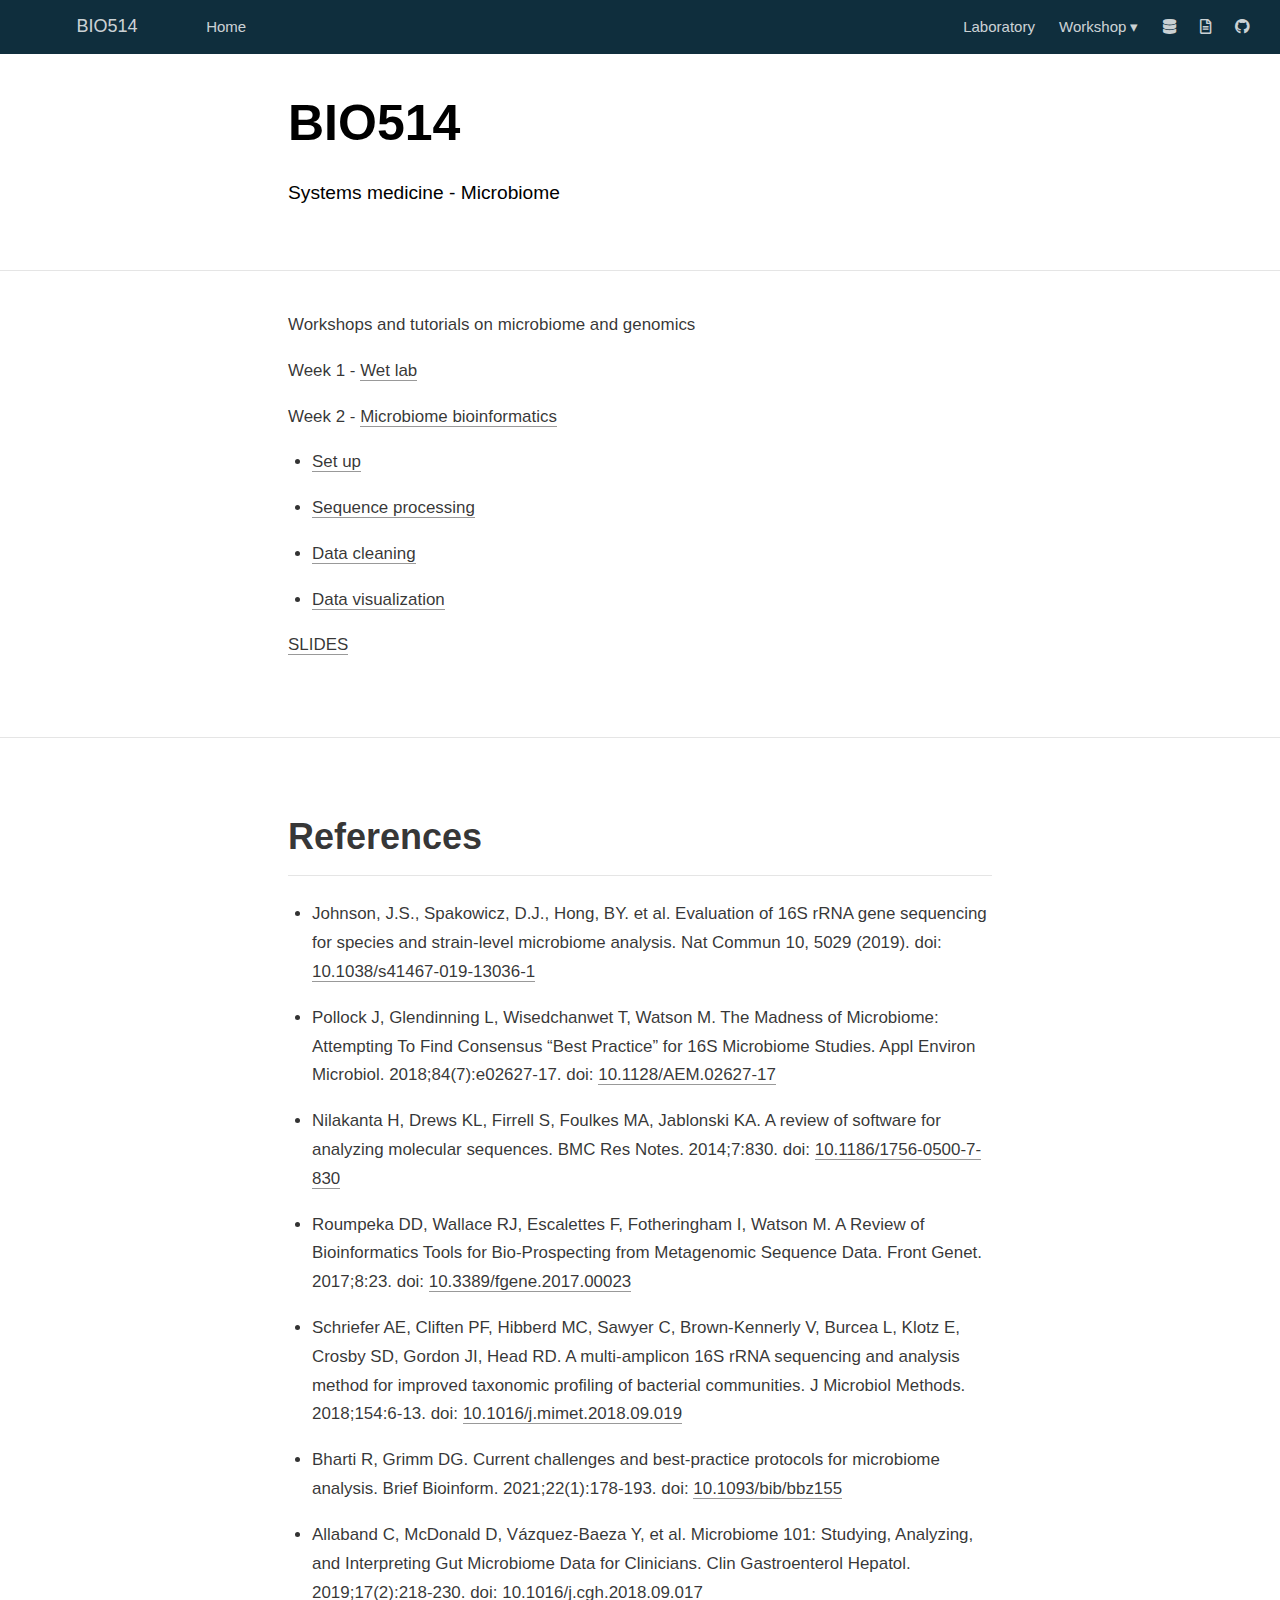
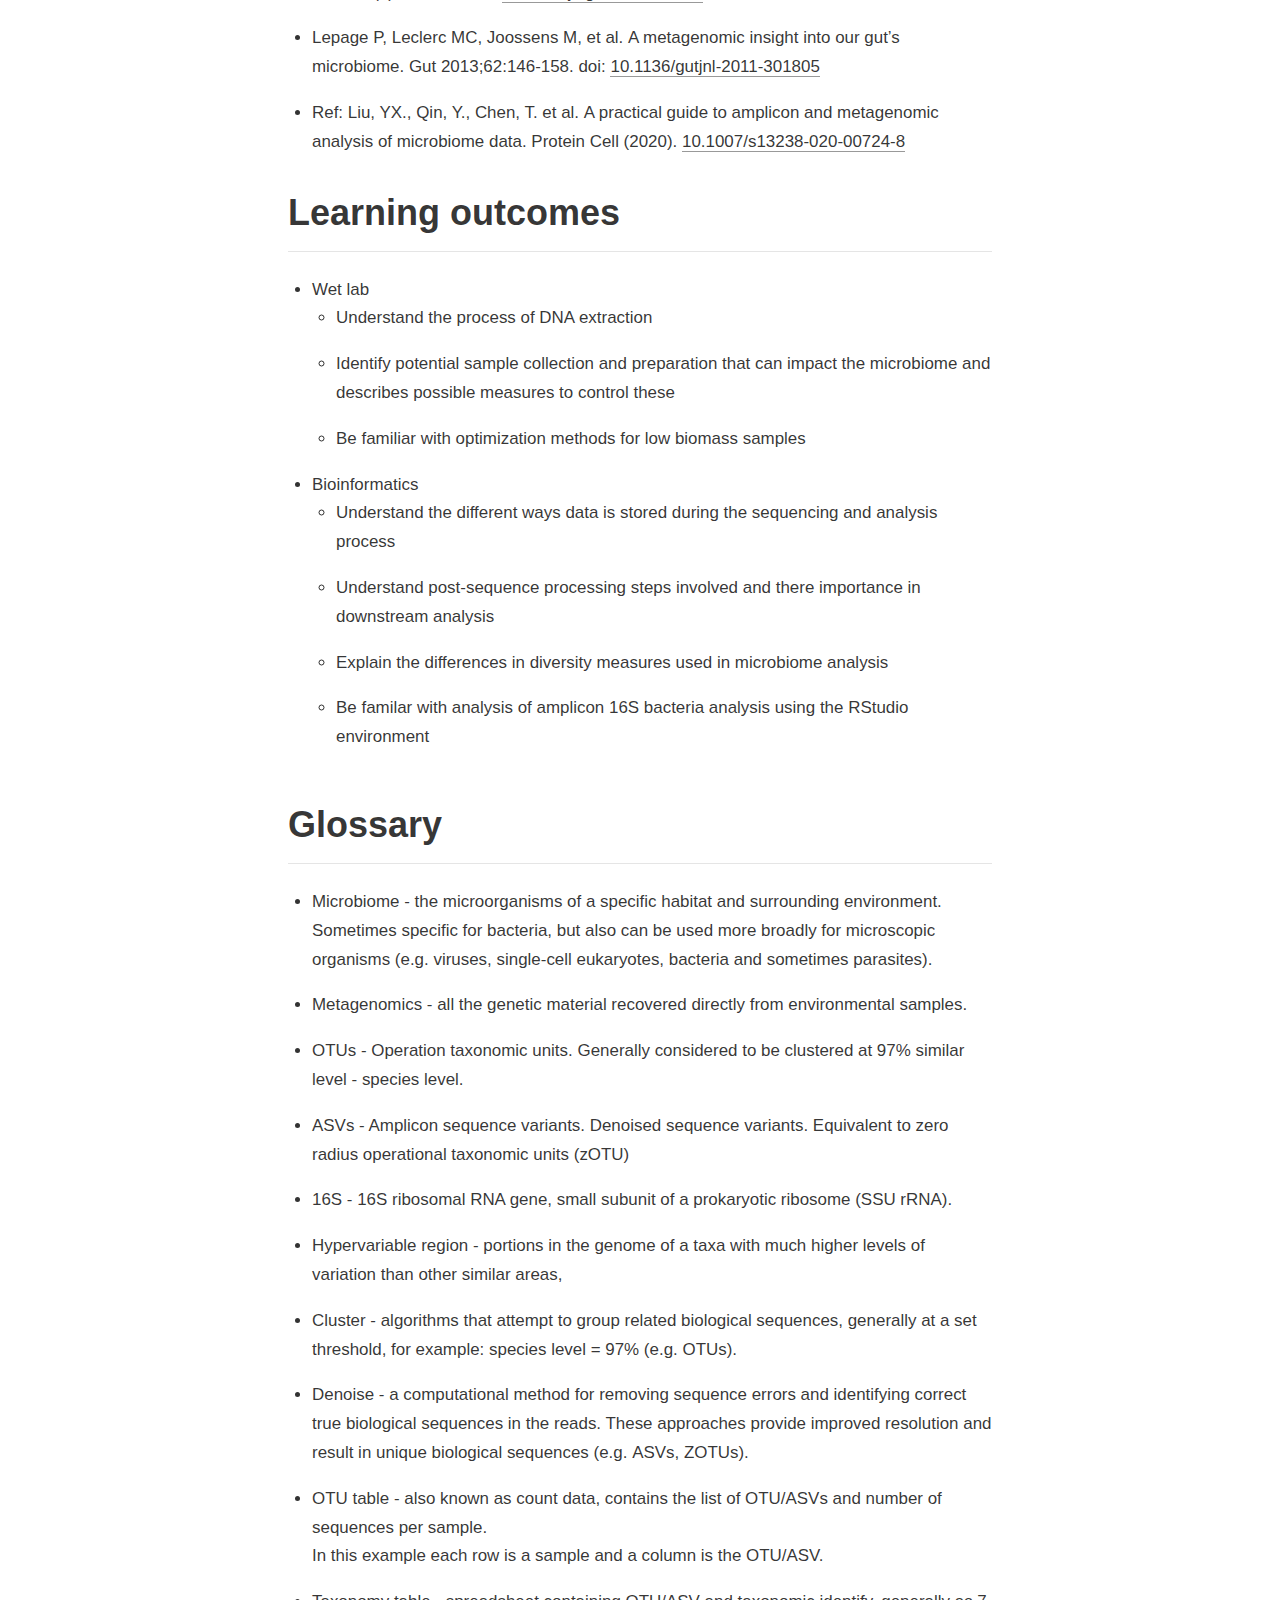
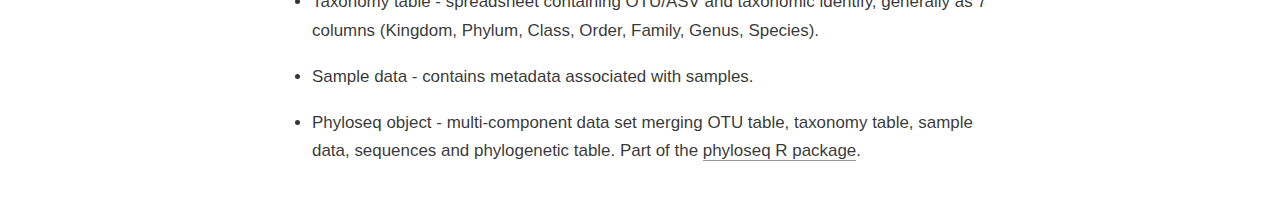
==== commit 84375fd0: "update links" ====
--- a/docs/index.html
+++ b/docs/index.html
@@ -2086,7 +2086,7 @@
 <a href="workshop_slides/skeleton.html" aria-label="Slides">
 <i class="far fa-file-alt" aria-hidden="true"></i>
 </a>
-<a href="https://github.com/siobhon-egan/BIO514/">
+<a href="https://github.com/siobhon-egan/BIO514-microbiome/">
 <i class="fab fa-github" aria-hidden="true"></i>
 </a>
 <a href="javascript:void(0);" class="nav-toggle">&#9776;</a>
@@ -2116,6 +2116,7 @@
 <li><a href="05_datacleaning.html">Data cleaning</a></li>
 <li><a href="06_data_visualization.html">Data visualization</a></li>
 </ul>
+<p><a href="workshop_slides/skeleton.html">SLIDES</a></p>
 <hr />
 <h2 id="references">References</h2>
 <ul>
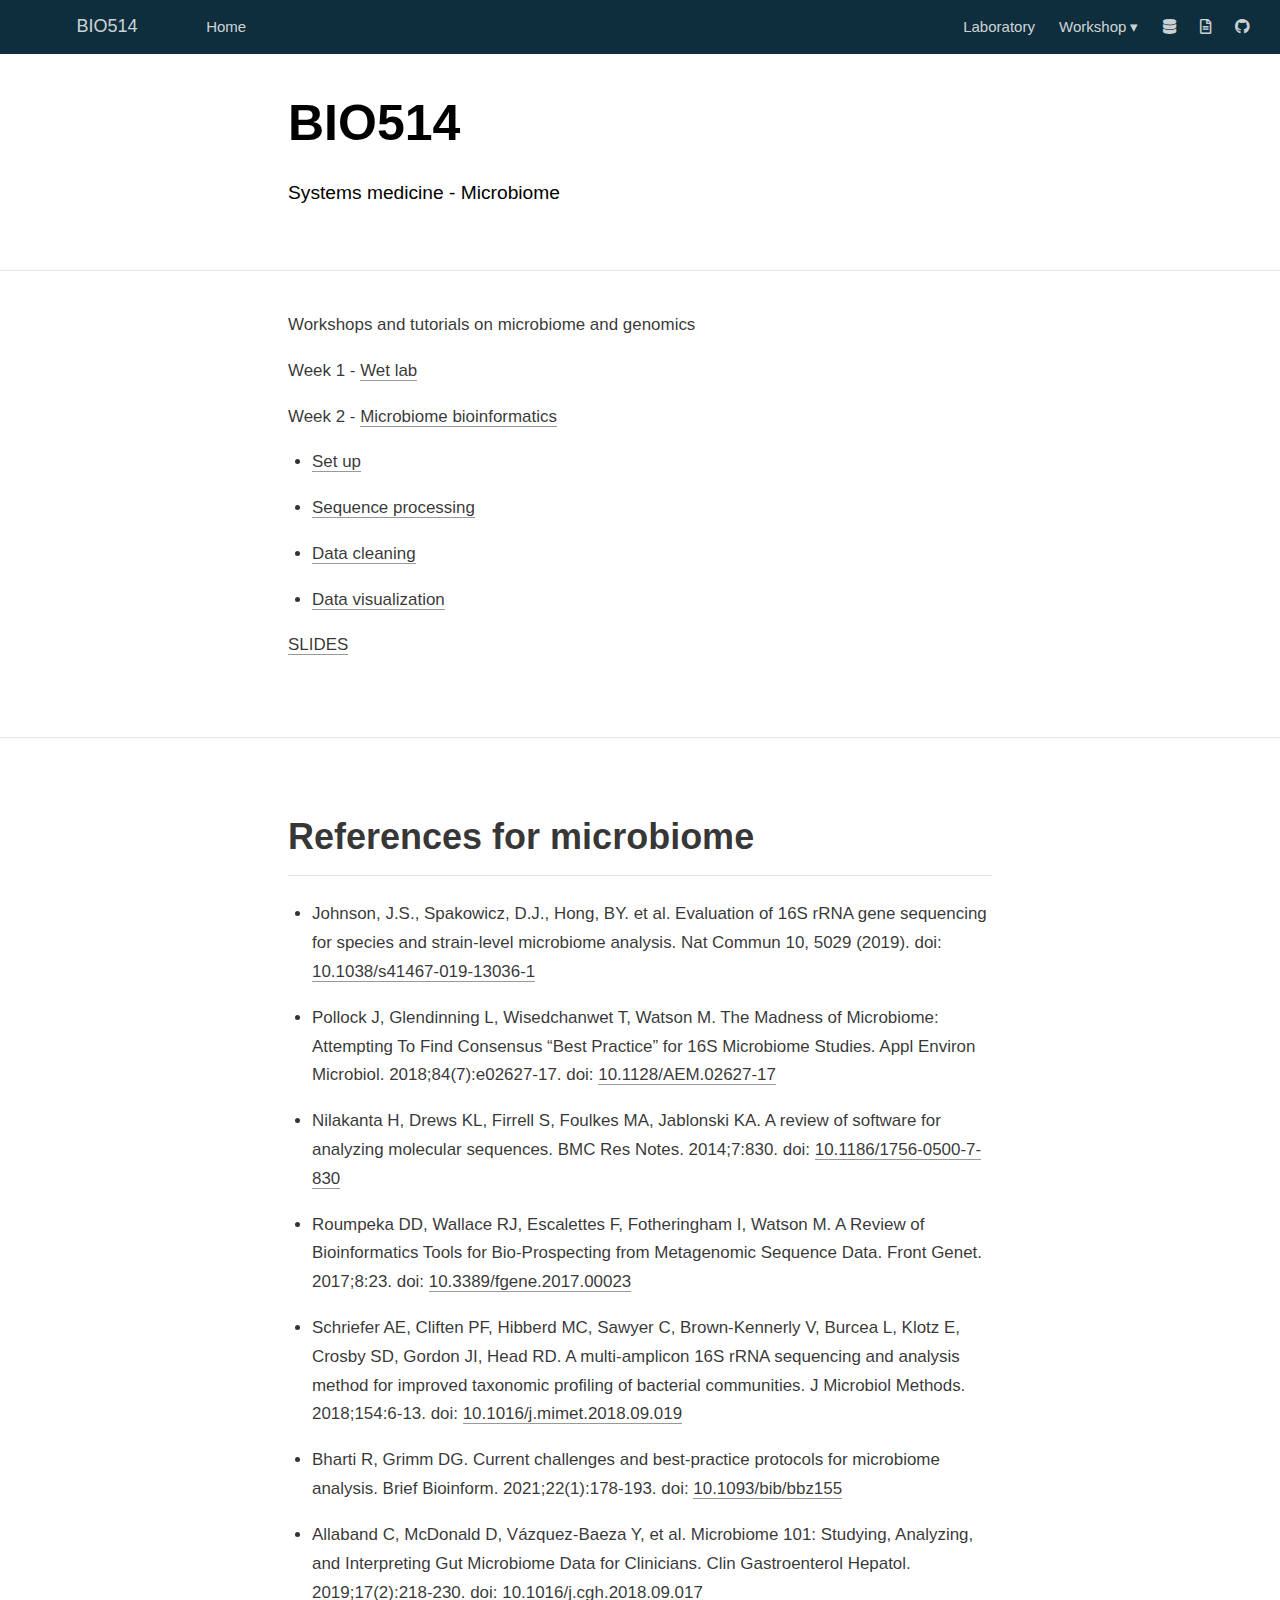
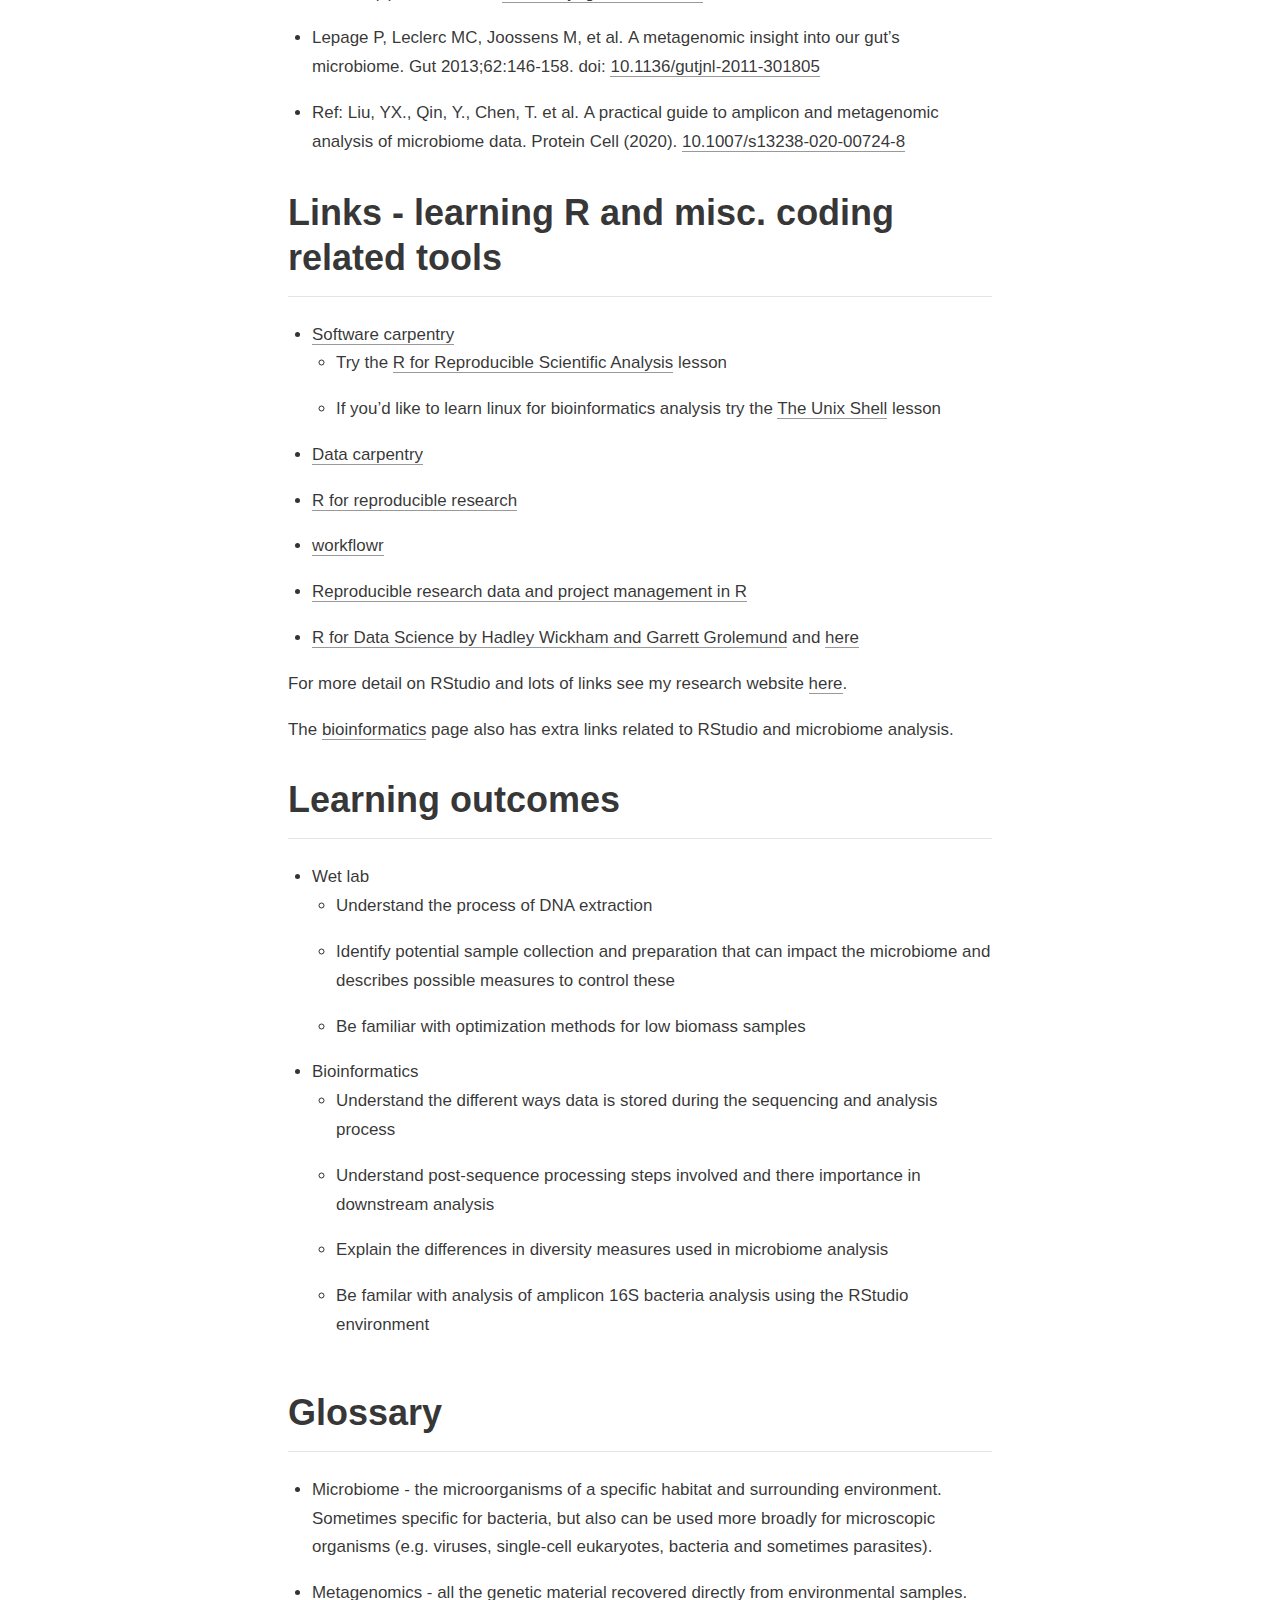
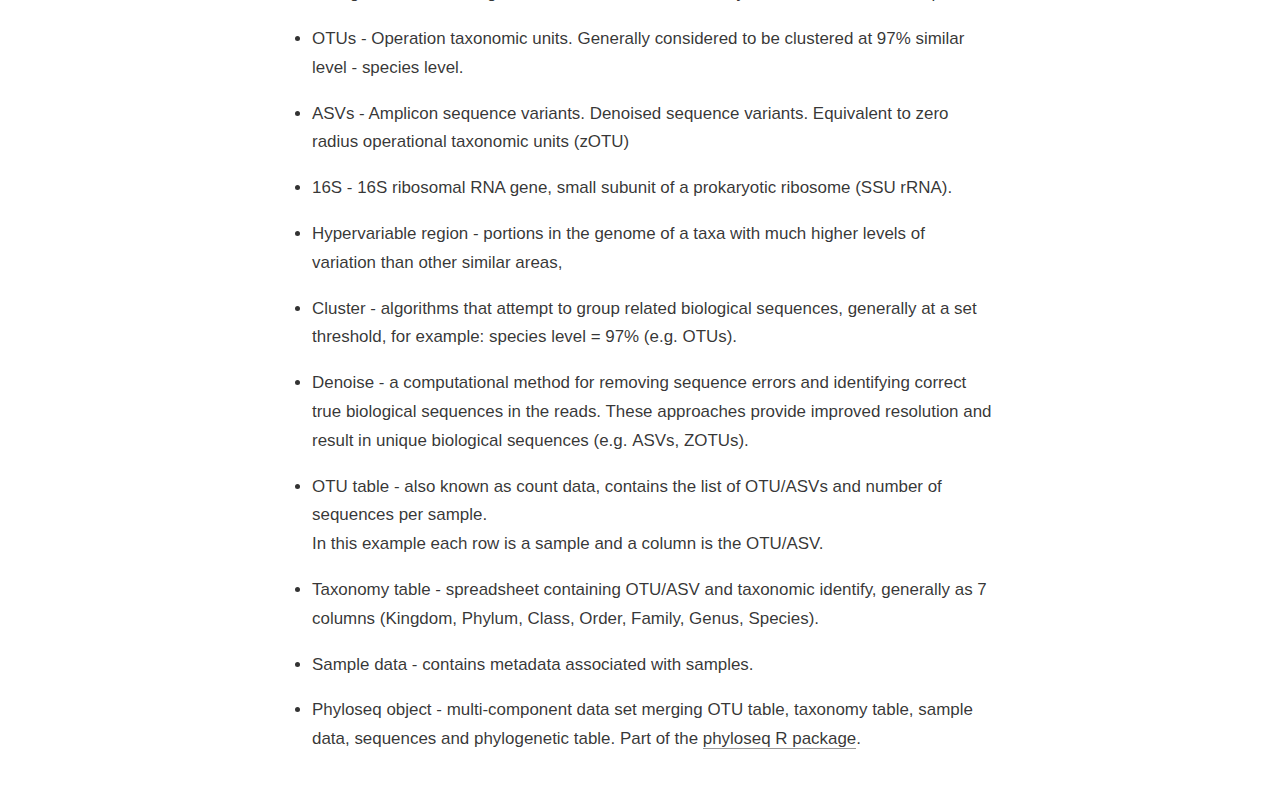
==== commit 96b39b36: "add install package info" ====
--- a/docs/index.html
+++ b/docs/index.html
@@ -2080,10 +2080,10 @@
 <a href="06_data_visualization.html">Data visualization</a>
 </div>
 </div>
-<a href="03_setup.html" aria-label="Data">
+<a href="http://siobhonlegan.com/BIO514-microbiome/03_setup.html" aria-label="Data">
 <i class="fa fa-database" aria-hidden="true"></i>
 </a>
-<a href="workshop_slides/skeleton.html" aria-label="Slides">
+<a href="http://siobhonlegan.com/BIO514-microbiome/workshop_slides/skeleton.html" aria-label="Slides">
 <i class="far fa-file-alt" aria-hidden="true"></i>
 </a>
 <a href="https://github.com/siobhon-egan/BIO514-microbiome/">
@@ -2107,18 +2107,18 @@
 
 <div class="d-article">
 <p>Workshops and tutorials on microbiome and genomics</p>
-<p>Week 1 - <a href="01_DNAextraction.html">Wet lab</a></p>
-<p>Week 2 - <a href="02_bioinformatics.html">Microbiome bioinformatics</a></p>
+<p>Week 1 - <a href="http://siobhonlegan.com/BIO514-microbiome/01_DNAextraction.html">Wet lab</a></p>
+<p>Week 2 - <a href="http://siobhonlegan.com/BIO514-microbiome/02_bioinformatics.html">Microbiome bioinformatics</a></p>
 <ul>
-<li><a href="03_setup.html">Set up</a><br />
+<li><a href="http://siobhonlegan.com/BIO514-microbiome/03_setup.html">Set up</a><br />
 </li>
-<li><a href="04_sequence_processing.html">Sequence processing</a></li>
-<li><a href="05_datacleaning.html">Data cleaning</a></li>
-<li><a href="06_data_visualization.html">Data visualization</a></li>
+<li><a href="http://siobhonlegan.com/BIO514-microbiome/04_sequence_processing.html">Sequence processing</a></li>
+<li><a href="http://siobhonlegan.com/BIO514-microbiome/05_datacleaning.html">Data cleaning</a></li>
+<li><a href="http://siobhonlegan.com/BIO514-microbiome/06_data_visualization.html">Data visualization</a></li>
 </ul>
-<p><a href="workshop_slides/skeleton.html">SLIDES</a></p>
+<p><a href="http://siobhonlegan.com/BIO514-microbiome/workshop_slides/skeleton.html">SLIDES</a></p>
 <hr />
-<h2 id="references">References</h2>
+<h2 id="references-for-microbiome">References for microbiome</h2>
 <ul>
 <li>Johnson, J.S., Spakowicz, D.J., Hong, BY. et al. Evaluation of 16S rRNA gene sequencing for species and strain-level microbiome analysis. Nat Commun 10, 5029 (2019). doi: <a href="https://doi.org/10.1038/s41467-019-13036-1">10.1038/s41467-019-13036-1</a></li>
 <li>Pollock J, Glendinning L, Wisedchanwet T, Watson M. The Madness of Microbiome: Attempting To Find Consensus “Best Practice” for 16S Microbiome Studies. Appl Environ Microbiol. 2018;84(7):e02627-17. doi: <a href="https://doi.org/10.1128/AEM.02627-17">10.1128/AEM.02627-17</a></li>
@@ -2130,6 +2130,21 @@
 <li>Lepage P, Leclerc MC, Joossens M, et al. A metagenomic insight into our gut’s microbiome. Gut 2013;62:146-158. doi: <a href="http://dx.doi.org/10.1136/gutjnl-2011-301805">10.1136/gutjnl-2011-301805</a></li>
 <li>Ref: Liu, YX., Qin, Y., Chen, T. et al. A practical guide to amplicon and metagenomic analysis of microbiome data. Protein Cell (2020). <a href="https://doi.org/10.1007/s13238-020-00724-8">10.1007/s13238-020-00724-8</a></li>
 </ul>
+<h2 id="links---learning-r-and-misc.-coding-related-tools">Links - learning R and misc. coding related tools</h2>
+<ul>
+<li><a href="https://software-carpentry.org/lessons/">Software carpentry</a>
+<ul>
+<li>Try the <a href="http://swcarpentry.github.io/r-novice-gapminder">R for Reproducible Scientific Analysis</a> lesson</li>
+<li>If you’d like to learn linux for bioinformatics analysis try the <a href="http://swcarpentry.github.io/shell-novice">The Unix Shell</a> lesson</li>
+</ul></li>
+<li><a href="https://datacarpentry.org/">Data carpentry</a></li>
+<li><a href="https://annakrystalli.me/rrresearch/">R for reproducible research</a></li>
+<li><a href="https://jdblischak.github.io/workflowr/">workflowr</a></li>
+<li><a href="https://annakrystalli.me/rrresearchACCE20/">Reproducible research data and project management in R</a></li>
+<li><a href="https://r4ds.had.co.nz/">R for Data Science by Hadley Wickham and Garrett Grolemund</a> and <a href="http://www.rforresearch.com/r-for-research-the-course">here</a></li>
+</ul>
+<p>For more detail on RStudio and lots of links see my research website <a href="http://siobhonlegan.com/research_site/rstudio/">here</a>.</p>
+<p>The <a href="02_bioinformatics.html">bioinformatics</a> page also has extra links related to RStudio and microbiome analysis.</p>
 <h2 id="learning-outcomes">Learning outcomes</h2>
 <ul>
 <li>Wet lab
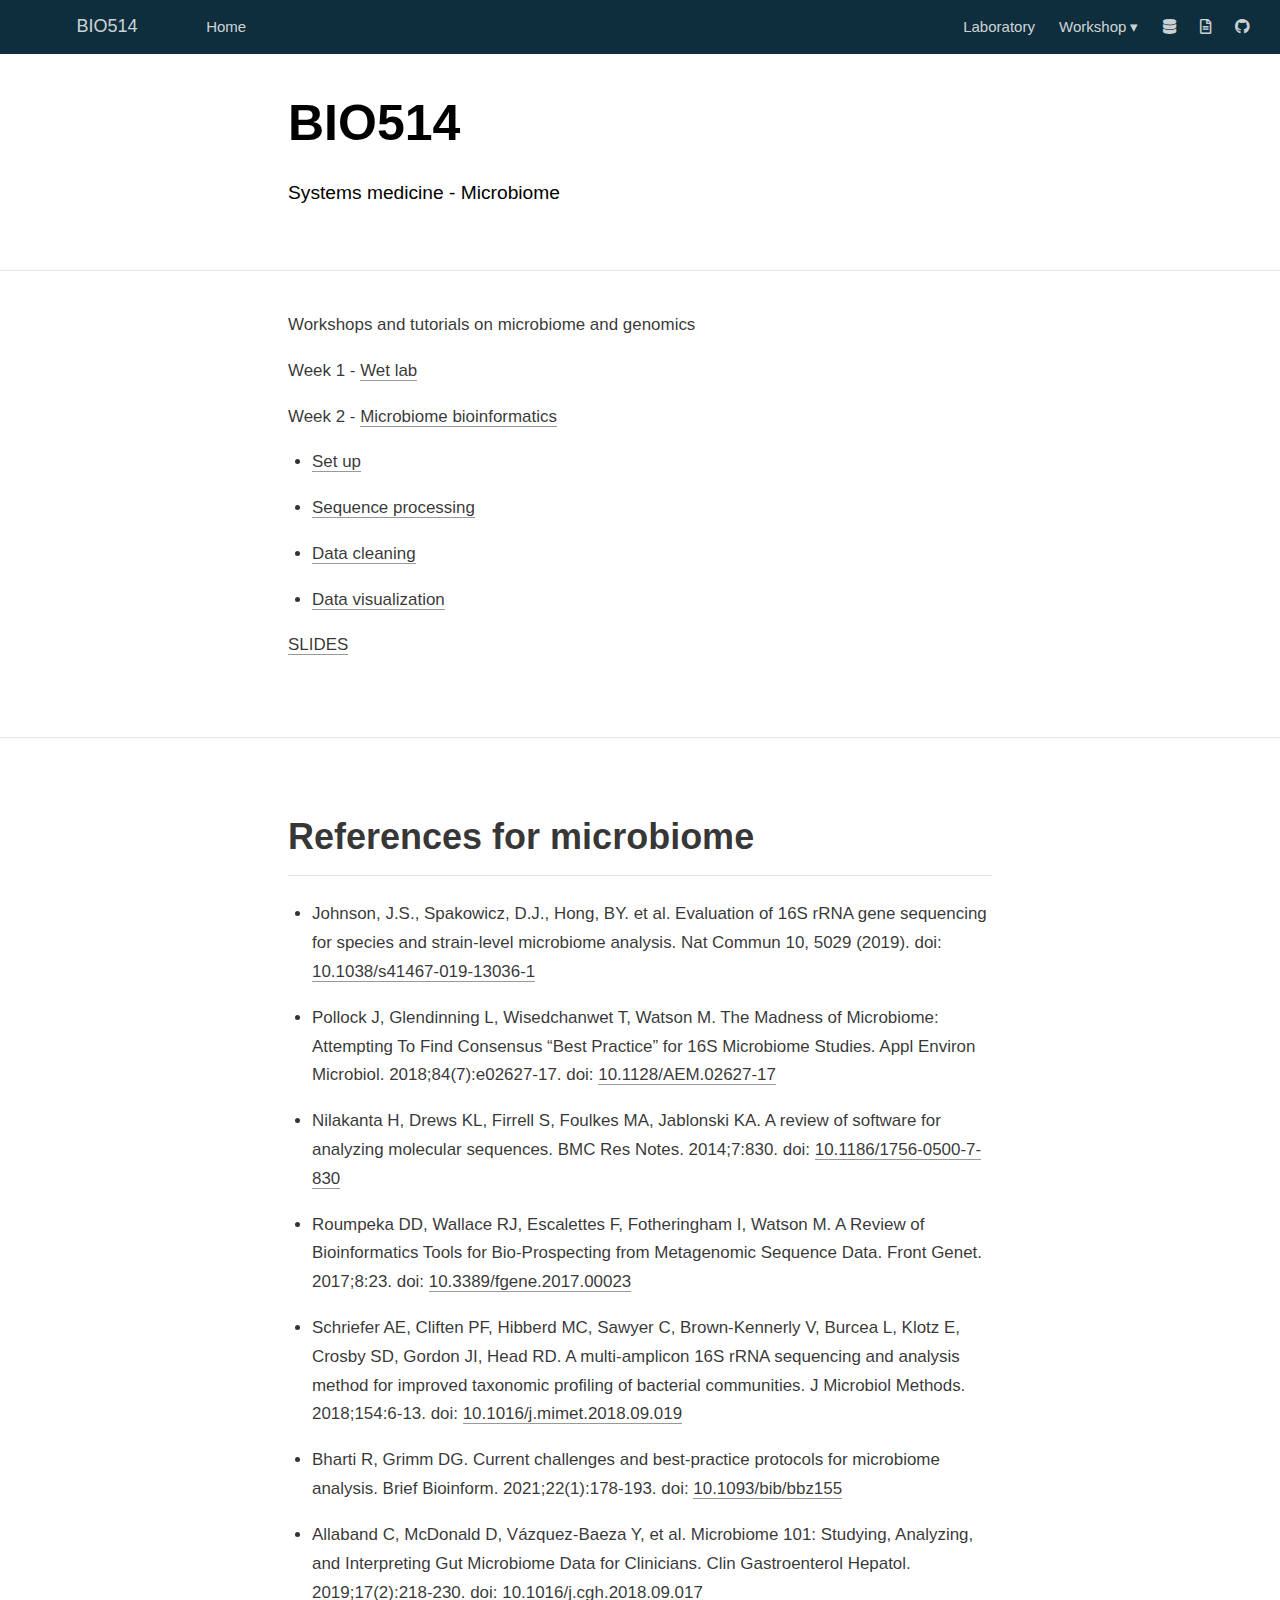
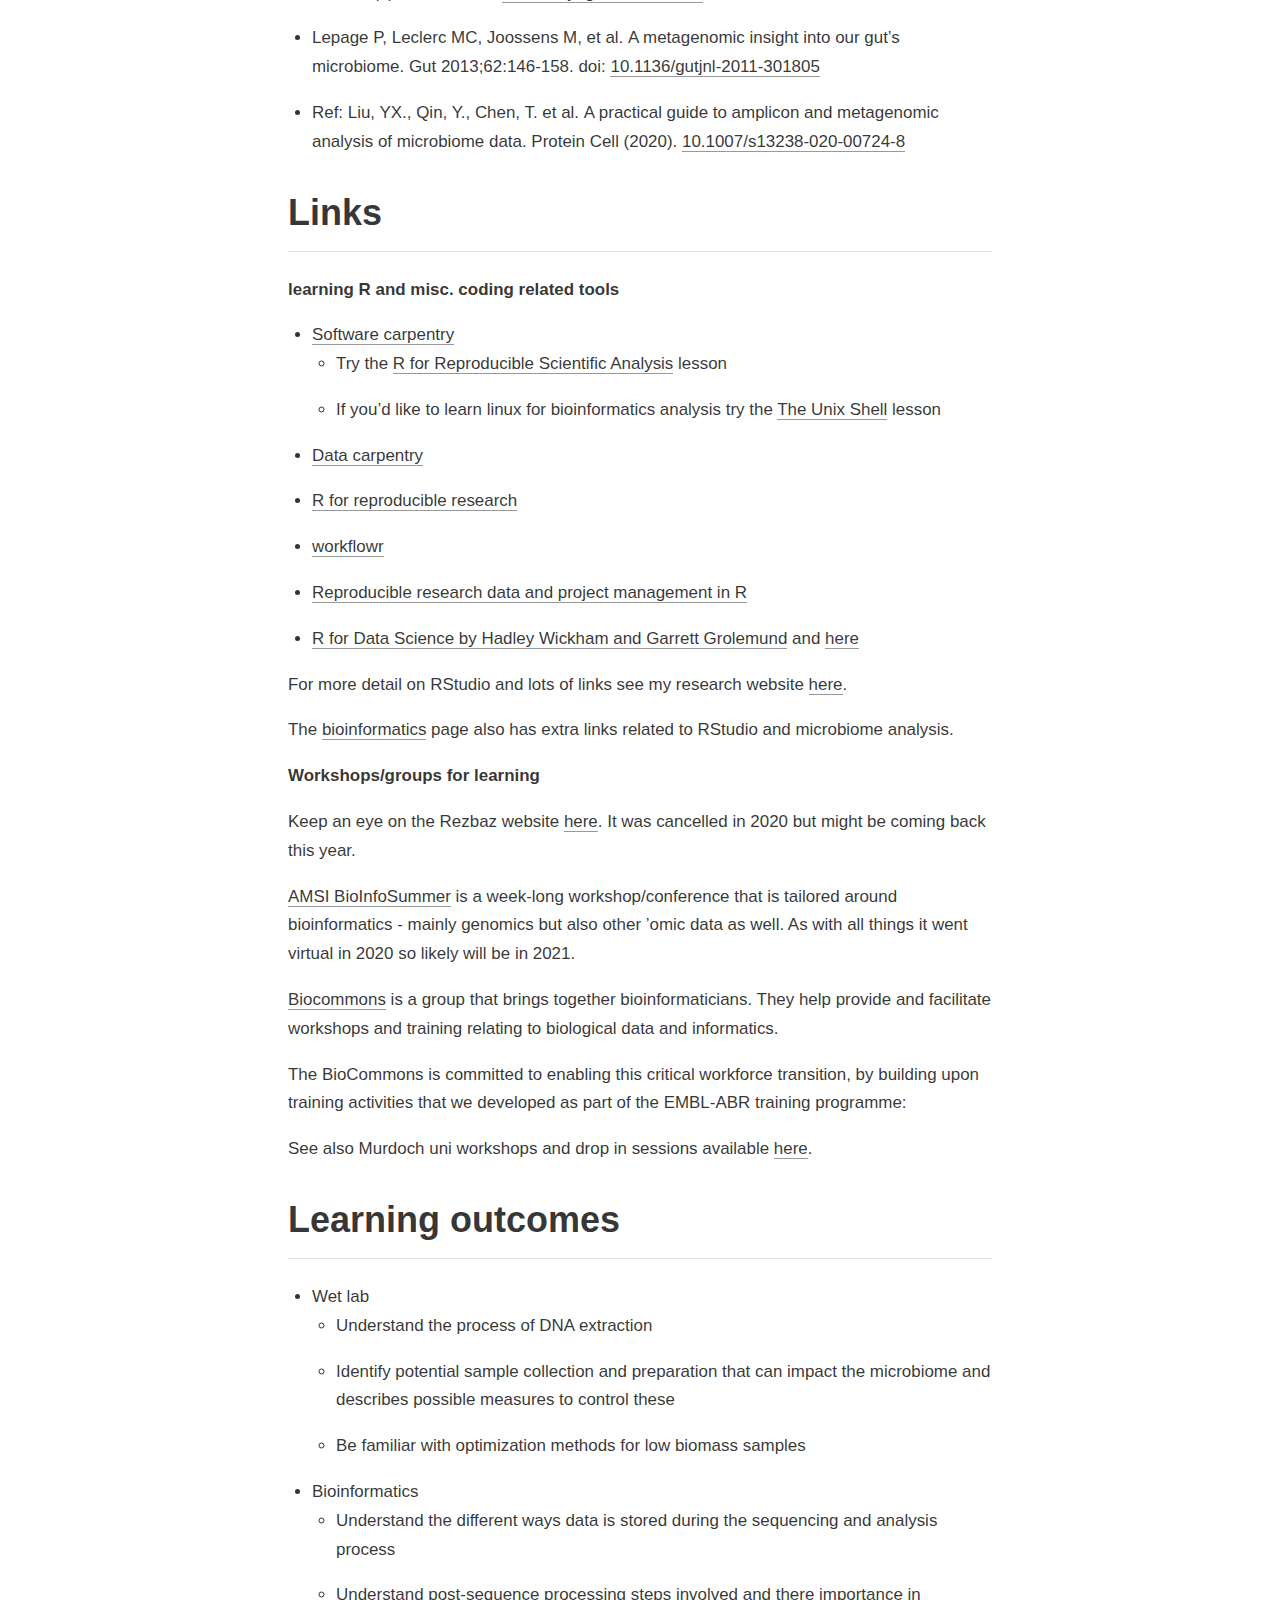
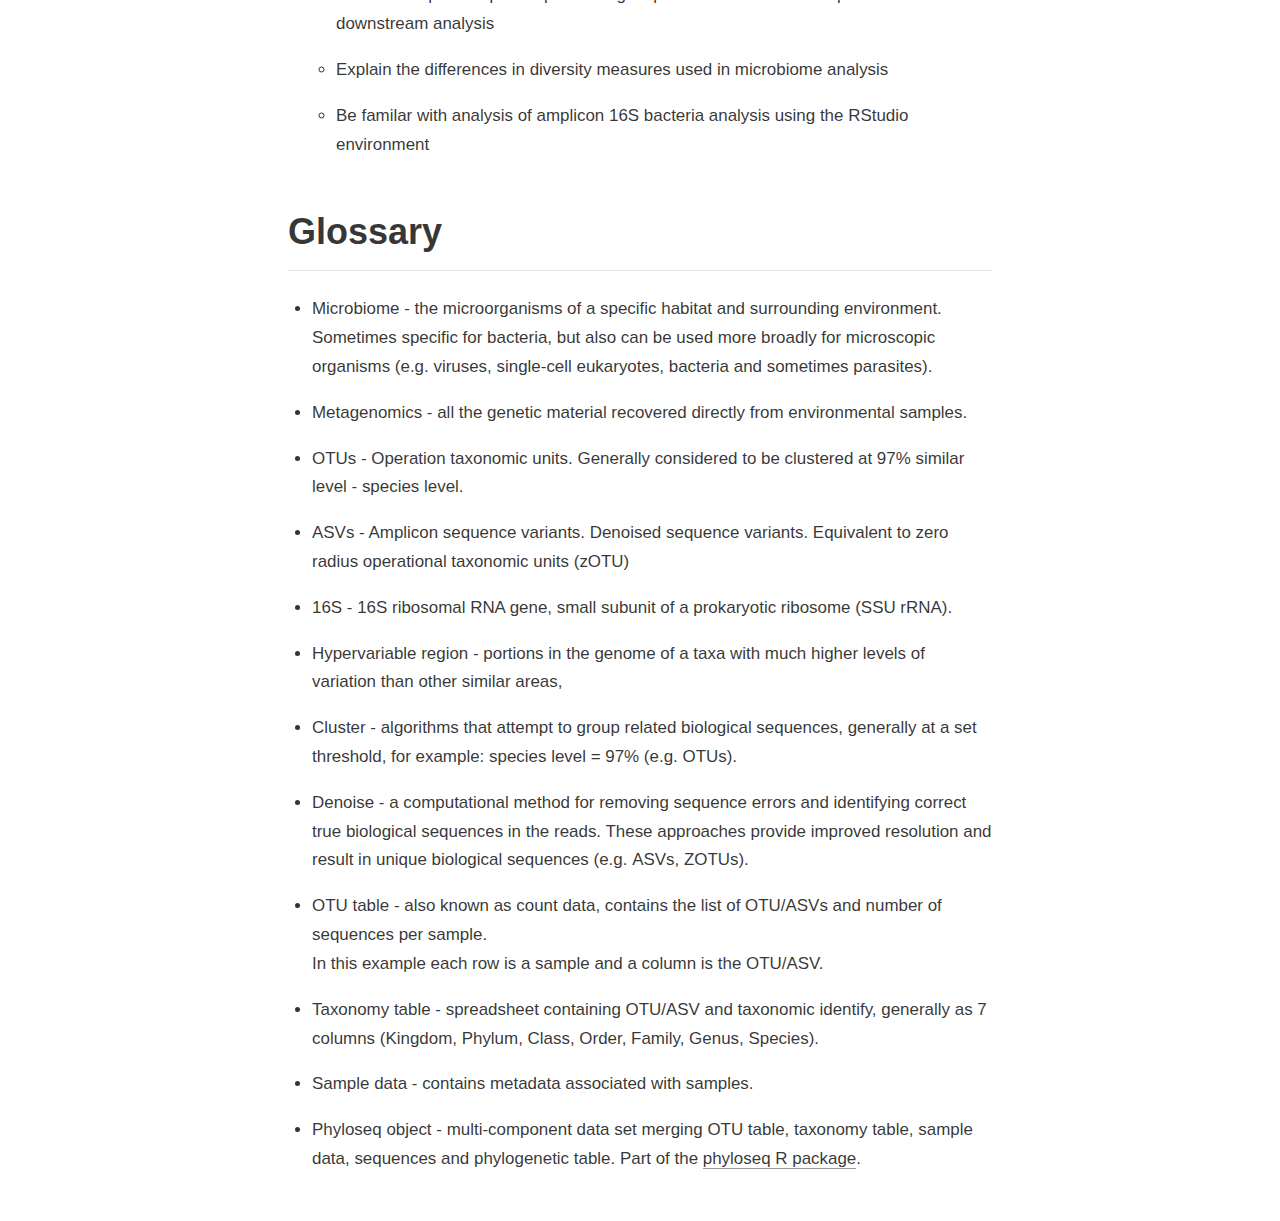
==== commit 85f65697: "add resources" ====
--- a/docs/index.html
+++ b/docs/index.html
@@ -2130,7 +2130,8 @@
 <li>Lepage P, Leclerc MC, Joossens M, et al. A metagenomic insight into our gut’s microbiome. Gut 2013;62:146-158. doi: <a href="http://dx.doi.org/10.1136/gutjnl-2011-301805">10.1136/gutjnl-2011-301805</a></li>
 <li>Ref: Liu, YX., Qin, Y., Chen, T. et al. A practical guide to amplicon and metagenomic analysis of microbiome data. Protein Cell (2020). <a href="https://doi.org/10.1007/s13238-020-00724-8">10.1007/s13238-020-00724-8</a></li>
 </ul>
-<h2 id="links---learning-r-and-misc.-coding-related-tools">Links - learning R and misc. coding related tools</h2>
+<h2 id="links">Links</h2>
+<p><strong>learning R and misc. coding related tools</strong></p>
 <ul>
 <li><a href="https://software-carpentry.org/lessons/">Software carpentry</a>
 <ul>
@@ -2145,6 +2146,12 @@
 </ul>
 <p>For more detail on RStudio and lots of links see my research website <a href="http://siobhonlegan.com/research_site/rstudio/">here</a>.</p>
 <p>The <a href="02_bioinformatics.html">bioinformatics</a> page also has extra links related to RStudio and microbiome analysis.</p>
+<p><strong>Workshops/groups for learning</strong></p>
+<p>Keep an eye on the Rezbaz website <a href="https://resbaz.github.io/resbaz2021/perth/">here</a>. It was cancelled in 2020 but might be coming back this year.</p>
+<p><a href="https://bis.amsi.org.au/">AMSI BioInfoSummer</a> is a week-long workshop/conference that is tailored around bioinformatics - mainly genomics but also other ’omic data as well. As with all things it went virtual in 2020 so likely will be in 2021.</p>
+<p><a href="https://www.biocommons.org.au/training">Biocommons</a> is a group that brings together bioinformaticians. They help provide and facilitate workshops and training relating to biological data and informatics.</p>
+<p>The BioCommons is committed to enabling this critical workforce transition, by building upon training activities that we developed as part of the EMBL-ABR training programme:</p>
+<p>See also Murdoch uni workshops and drop in sessions available <a href="https://www.murdoch.edu.au/mymurdoch/support-advice/learning-study/workshops-sessions">here</a>.</p>
 <h2 id="learning-outcomes">Learning outcomes</h2>
 <ul>
 <li>Wet lab
